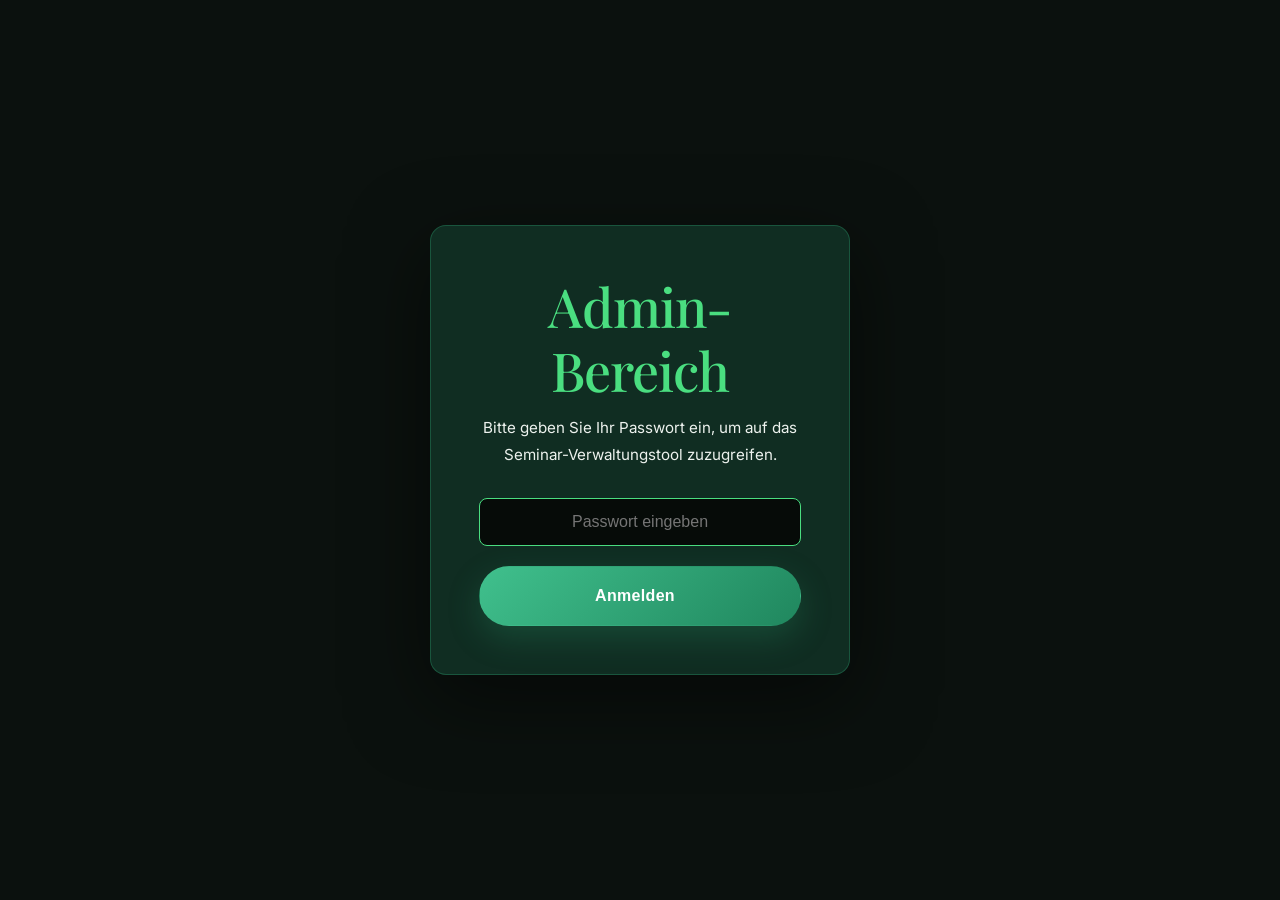
==== admin.html @ 4d2114c5 "Initial Release" ====
<!DOCTYPE html>
<html lang="de">
<head>
    <meta charset="UTF-8">
    <meta name="viewport" content="width=device-width, initial-scale=1.0">
    <title>Admin-Bereich | Dr. med. vet. Amely Campe</title>
    
    <!-- SEO Meta Tags -->
    <meta name="robots" content="noindex, nofollow">

    <!-- Favicon -->
    <link rel="icon" type="image/webp" href="https://pub-b33108412309406a9a941ddc51e9a5b9.r2.dev/dr-amely-campe/dr-amely-campe-logo.webp">

    <!-- Stylesheets -->
    <link rel="stylesheet" href="css/style.css">
</head>
<body class="admin-body">

    <!-- LOCK SCREEN (AUTH GATE) -->
    <div class="lockscreen" id="lockscreen">
        <div class="lock-card">
            <div class="success-icon" style="background-color: rgba(195, 155, 98, 0.1); color: var(--color-accent);">
                <i data-lucide="lock"></i>
            </div>
            <h2>Admin-Bereich</h2>
            <p>Bitte geben Sie Ihr Passwort ein, um auf das Seminar-Verwaltungstool zuzugreifen.</p>
            <form id="loginForm">
                <input type="password" id="password" placeholder="Passwort eingeben" required autofocus autocomplete="current-password">
                <button type="submit" class="btn btn-primary" style="width: 100%;">Anmelden <i data-lucide="unlock"></i></button>
            </form>
            <p id="errorMessage" style="color: #ef4444; margin-top: 16px; font-size: 0.88rem; display: none;">Falsches Passwort. Bitte versuchen Sie es erneut.</p>
        </div>
    </div>

    <!-- MAIN DASHBOARD CONTENT -->
    <div id="dashboardApp" style="display: none;">
        
        <!-- HEADER -->
        <header class="admin-header">
            <div class="container" style="display: flex; justify-content: space-between; align-items: center;">
                <a href="index.html" class="admin-logo">
                    <img src="https://pub-b33108412309406a9a941ddc51e9a5b9.r2.dev/dr-amely-campe/dr-amely-campe-logo.webp" alt="Logo">
                    <span>Dr. Amely Campe Dashboard</span>
                </a>
                <button id="btnLogout" class="btn btn-secondary" style="padding: 10px 20px; font-size: 0.85rem;">Abmelden <i data-lucide="log-out"></i></button>
            </div>
        </header>

        <div class="container" style="margin-top: 40px; margin-bottom: 80px;">
            <div class="dashboard-grid">
                
                <!-- SIDEBAR -->
                <aside class="dashboard-sidebar">
                    <ul class="sidebar-menu">
                        <li><a href="#" class="sidebar-link active"><i data-lucide="book-open"></i> Seminare verwalten</a></li>
                        <li><a href="index.html" class="sidebar-link"><i data-lucide="home"></i> Website ansehen</a></li>
                    </ul>
                </aside>

                <!-- MAIN WORKSPACE -->
                <main class="dashboard-main">
                    
                    <!-- TITLE ROW -->
                    <div class="admin-title-row">
                        <div>
                            <h1>Seminare verwalten</h1>
                            <p style="color: rgba(237, 242, 238, 0.5); font-size: 0.95rem; margin-top: 6px;">Erstellen, bearbeiten oder entfernen Sie Seminare auf Ihrer Homepage.</p>
                        </div>
                        <button class="btn btn-primary" id="btnOpenAddModal"><i data-lucide="plus"></i> Seminar hinzufügen</button>
                    </div>

                    <!-- STATS CARDS -->
                    <div class="stats-row" style="grid-template-columns: repeat(auto-fill, minmax(280px, 1fr));">
                        <div class="stat-card">
                            <div class="stat-icon"><i data-lucide="book-marked"></i></div>
                            <div class="stat-data">
                                <h3 id="statTotalSeminars">0</h3>
                                <p>Seminare Aktiv</p>
                            </div>
                        </div>
                    </div>

                    <!-- DATA BOARD CARD -->
                    <div class="panel-card">
                        <h2>Eingetragene Seminare</h2>
                        
                        <div class="admin-table-wrapper">
                            <table class="admin-table">
                                <thead>
                                    <tr>
                                        <th>Seminar-Titel</th>
                                        <th>Zielgruppe</th>
                                        <th>Dauer</th>
                                        <th style="width: 120px; text-align: right;">Aktionen</th>
                                    </tr>
                                </thead>
                                <tbody id="adminSeminarTableBody">
                                    <!-- Dynamic rows loaded via Javascript -->
                                </tbody>
                            </table>
                        </div>
                    </div>

                </main>
            </div>
        </div>
    </div>

    <!-- MODAL POPUP FOR ADD/EDIT SEMINAR -->
    <div class="modal" id="seminarModal">
        <div class="modal-content">
            <button class="modal-close" id="btnModalClose">&times;</button>
            <h2 id="modalTitle">Seminar hinzufügen</h2>
            
            <form id="seminarForm">
                <input type="hidden" id="editSeminarId">
                
                <div class="admin-form-group">
                    <label for="semTitle">Seminar-Titel *</label>
                    <input type="text" id="semTitle" class="admin-form-control" placeholder="z. B. Kommunikation mit Tierhalter:innen" required>
                </div>
                
                <div class="admin-form-group">
                    <label for="semAudience">Zielgruppe *</label>
                    <input type="text" id="semAudience" class="admin-form-control" placeholder="z. B. Tierärzt:innen & Praxisteams" required>
                </div>
                
                <div class="admin-form-group">
                    <label for="semDuration">Dauer *</label>
                    <input type="text" id="semDuration" class="admin-form-control" placeholder="z. B. Tagesseminar, 2 Stunden" required>
                </div>
                
                <div class="admin-form-group">
                    <label for="semDescription">Beschreibung *</label>
                    <textarea id="semDescription" class="admin-form-control" placeholder="Kurze Beschreibung der Lehrinhalte und des Nutzens..." required></textarea>
                </div>
                
                <div class="admin-form-actions">
                    <button type="button" class="btn btn-secondary" style="padding: 12px 24px;" id="btnModalCancel">Abbrechen</button>
                    <button type="submit" class="btn btn-primary" style="padding: 12px 24px;" id="btnSubmitForm">Speichern <i data-lucide="check"></i></button>
                </div>
            </form>
        </div>
    </div>

    <!-- Lucide Icons & Scripting -->
    <script src="https://cdn.jsdelivr.net/npm/lucide/dist/umd/lucide.min.js"></script>
    <script>
        // Init Lucide
        document.addEventListener('DOMContentLoaded', () => {
            lucide.createIcons();
            
            // Password verification check (mock logic)
            const loginForm = document.getElementById('loginForm');
            const passwordField = document.getElementById('password');
            const errorMessage = document.getElementById('errorMessage');
            const lockscreen = document.getElementById('lockscreen');
            const dashboardApp = document.getElementById('dashboardApp');
            const btnLogout = document.getElementById('btnLogout');
            
            // Check session storage if already authenticated
            if (sessionStorage.getItem('sf_admin_authenticated') === 'true') {
                lockscreen.classList.add('hidden');
                dashboardApp.style.display = 'block';
                loadDashboardData();
            }

            loginForm.addEventListener('submit', (e) => {
                e.preventDefault();
                // Simple password logic (we can use "admin" or "scholzfriese" or "campe")
                const val = passwordField.value.trim().toLowerCase();
                if (val === 'admin' || val === 'scholzfriese' || val === 'campe') {
                    errorMessage.style.display = 'none';
                    sessionStorage.setItem('sf_admin_authenticated', 'true');
                    
                    // Transition animations
                    lockscreen.classList.add('hidden');
                    setTimeout(() => {
                        dashboardApp.style.display = 'block';
                        loadDashboardData();
                    }, 300);
                } else {
                    errorMessage.style.display = 'block';
                    passwordField.value = '';
                    passwordField.focus();
                }
            });

            btnLogout.addEventListener('click', () => {
                sessionStorage.removeItem('sf_admin_authenticated');
                location.reload();
            });

            // MODAL AND FORM LOGIC
            const seminarModal = document.getElementById('seminarModal');
            const btnOpenAddModal = document.getElementById('btnOpenAddModal');
            const btnModalClose = document.getElementById('btnModalClose');
            const btnModalCancel = document.getElementById('btnModalCancel');
            const seminarForm = document.getElementById('seminarForm');
            
            const openModal = (mode = 'add', data = null) => {
                const modalTitle = document.getElementById('modalTitle');
                const editIdInput = document.getElementById('editSeminarId');
                const titleInput = document.getElementById('semTitle');
                const audienceInput = document.getElementById('semAudience');
                const durationInput = document.getElementById('semDuration');
                const descInput = document.getElementById('semDescription');
                
                if (mode === 'add') {
                    modalTitle.textContent = 'Seminar hinzufügen';
                    editIdInput.value = '';
                    titleInput.value = '';
                    audienceInput.value = '';
                    durationInput.value = '';
                    descInput.value = '';
                } else if (mode === 'edit' && data) {
                    modalTitle.textContent = 'Seminar bearbeiten';
                    editIdInput.value = data.id;
                    titleInput.value = data.title;
                    audienceInput.value = data.audience;
                    durationInput.value = data.duration;
                    descInput.value = data.description;
                }
                
                seminarModal.classList.add('active');
            };

            const closeModal = () => {
                seminarModal.classList.remove('active');
            };

            btnOpenAddModal.addEventListener('click', () => openModal('add'));
            btnModalClose.addEventListener('click', closeModal);
            btnModalCancel.addEventListener('click', closeModal);
            
            // FORM SUBMIT
            seminarForm.addEventListener('submit', (e) => {
                e.preventDefault();
                
                const id = document.getElementById('editSeminarId').value;
                const title = document.getElementById('semTitle').value.trim();
                const audience = document.getElementById('semAudience').value.trim();
                const duration = document.getElementById('semDuration').value.trim();
                const description = document.getElementById('semDescription').value.trim();
                
                let seminars = JSON.parse(localStorage.getItem('sf_seminars') || '[]');
                
                if (id) {
                    // Update existing
                    seminars = seminars.map(sem => {
                        if (sem.id === id) {
                            return { id, title, audience, duration, description };
                        }
                        return sem;
                    });
                } else {
                    // Add new
                    const newId = 'sem-' + Date.now();
                    seminars.push({ id: newId, title, audience, duration, description });
                }
                
                localStorage.setItem('sf_seminars', JSON.stringify(seminars));
                closeModal();
                loadDashboardData();
            });
        });

        // DASHBOARD DATA MANAGEMENT
        function loadDashboardData() {
            const tableBody = document.getElementById('adminSeminarTableBody');
            const statTotalSeminars = document.getElementById('statTotalSeminars');
            
            const seminars = JSON.parse(localStorage.getItem('sf_seminars') || '[]');
            statTotalSeminars.textContent = seminars.length;
            
            tableBody.innerHTML = '';
            
            if (seminars.length === 0) {
                tableBody.innerHTML = '<tr><td colspan="4" style="text-align: center; padding: 30px; color: rgba(237, 242, 238, 0.45);">Keine Seminare vorhanden. Fügen Sie ein neues hinzu.</td></tr>';
                return;
            }
            
            seminars.forEach(sem => {
                const tr = document.createElement('tr');
                tr.innerHTML = `
                    <td style="font-weight: 600; color: #fff;">${escapeHtml(sem.title)}</td>
                    <td><span class="admin-badge">${escapeHtml(sem.audience)}</span></td>
                    <td>${escapeHtml(sem.duration)}</td>
                    <td style="text-align: right;">
                        <div class="admin-actions-cell" style="justify-content: flex-end;">
                            <button class="btn-icon btn-icon-edit" onclick="editSeminar('${sem.id}')" title="Bearbeiten"><i data-lucide="edit-3"></i></button>
                            <button class="btn-icon btn-icon-delete" onclick="deleteSeminar('${sem.id}')" title="Löschen"><i data-lucide="trash-2"></i></button>
                        </div>
                    </td>
                `;
                tableBody.appendChild(tr);
            });
            
            // Re-render Lucide icons
            if (window.lucide) {
                window.lucide.createIcons();
            }
        }

        // Global functions for inline action buttons
        window.editSeminar = function(id) {
            const seminars = JSON.parse(localStorage.getItem('sf_seminars') || '[]');
            const sem = seminars.find(s => s.id === id);
            if (sem) {
                // Open modal in edit mode with data
                const editIdInput = document.getElementById('editSeminarId');
                const titleInput = document.getElementById('semTitle');
                const audienceInput = document.getElementById('semAudience');
                const durationInput = document.getElementById('semDuration');
                const descInput = document.getElementById('semDescription');
                
                document.getElementById('modalTitle').textContent = 'Seminar bearbeiten';
                editIdInput.value = sem.id;
                titleInput.value = sem.title;
                audienceInput.value = sem.audience;
                durationInput.value = sem.duration;
                descInput.value = sem.description;
                
                document.getElementById('seminarModal').classList.add('active');
            }
        };

        window.deleteSeminar = function(id) {
            if (confirm('Sind Sie sicher, dass Sie dieses Seminar löschen möchten?')) {
                let seminars = JSON.parse(localStorage.getItem('sf_seminars') || '[]');
                seminars = seminars.filter(s => s.id !== id);
                localStorage.setItem('sf_seminars', JSON.stringify(seminars));
                loadDashboardData();
            }
        };

        // Simple HTML escaping helper to prevent XSS
        function escapeHtml(str) {
            if (!str) return '';
            return str
                .replace(/&/g, "&amp;")
                .replace(/</g, "&lt;")
                .replace(/>/g, "&gt;")
                .replace(/"/g, "&quot;")
                .replace(/'/g, "&#039;");
        }
    </script>
</body>
</html>
---- css/style.css ----
/* ==========================================================================
   Dr. Amely Campe - Premium CSS Stylesheet (Scholz & Friese UX Pro Max)
   ========================================================================== */

/* --- GOOGLE FONTS --- */
@import url('https://fonts.googleapis.com/css2?family=Inter:wght@300;400;500;600;700&family=Playfair+Display:ital,wght@0,400;0,500;0,600;0,700;1,400&display=swap');

/* --- CUSTOM PROPERTIES --- */
:root {
    /* Brand Colors */
    --color-primary: #11281F;        /* Deep Premium Forest Green */
    --color-primary-light: #204435;  /* Medium Sage Green */
    --color-primary-soft: #EDF5F1;   /* Very Soft Mint/Sage Gray */
    --color-accent: #2DA071;         /* Luminous Premium Emerald Green */
    --color-accent-hover: #22805A;   /* Deep Mint Highlight */
    --color-accent-soft: #EBF7F2;    /* Very Soft Mint Tint */
    --color-glow: rgba(45, 160, 113, 0.25);
    
    /* Neutral Colors */
    --color-bg-cream: #FAF9F5;       /* Warm, Clean Background */
    --color-bg-white: #FFFFFF;
    --color-text-dark: #1A211D;      /* Charcoal text */
    --color-text-muted: #54655D;     /* Muted body text */
    --color-text-light: #FFFFFF;
    --color-border: rgba(17, 40, 31, 0.08);
    --color-border-hover: rgba(17, 40, 31, 0.15);
    --color-border-accent: rgba(45, 160, 113, 0.25);

    /* Typography */
    --font-serif: 'Playfair Display', Georgia, serif;
    --font-sans: 'Inter', -apple-system, BlinkMacSystemFont, "Segoe UI", Roboto, sans-serif;

    /* Spacing & Layout */
    --container-width: 1280px;
    --section-padding: clamp(100px, 14vw, 180px);
    
    /* Shadows & Transitions */
    --shadow-subtle: 0 4px 30px rgba(17, 40, 31, 0.02);
    --shadow-card: 0 20px 48px rgba(17, 40, 31, 0.04);
    --shadow-hover: 0 30px 60px rgba(17, 40, 31, 0.09);
    --shadow-glow: 0 12px 32px rgba(45, 160, 113, 0.25);
    
    --transition-smooth: all 0.6s cubic-bezier(0.16, 1, 0.3, 1);
    --transition-fast: all 0.25s cubic-bezier(0.25, 0.8, 0.25, 1);
    
    /* Border Radius */
    --radius-sm: 8px;
    --radius-md: 16px;
    --radius-lg: 32px;
    --radius-full: 9999px;
}

/* --- RESET & BASE STYLES --- */
* {
    margin: 0;
    padding: 0;
    box-sizing: border-box;
}

html {
    scroll-behavior: smooth;
    scroll-padding-top: 110px;
    -webkit-font-smoothing: antialiased;
    -moz-osx-font-smoothing: grayscale;
}

body {
    font-family: var(--font-sans);
    background-color: var(--color-bg-cream);
    color: var(--color-text-dark);
    line-height: 1.75;
    font-size: 1.05rem;
    overflow-x: hidden;
}

/* --- CUSTOM SCROLLBAR --- */
::-webkit-scrollbar {
    width: 10px;
}
::-webkit-scrollbar-track {
    background: var(--color-bg-cream);
}
::-webkit-scrollbar-thumb {
    background: var(--color-primary-light);
    border-radius: var(--radius-sm);
    border: 2px solid var(--color-bg-cream);
}
::-webkit-scrollbar-thumb:hover {
    background: var(--color-accent);
}

/* --- TYPOGRAPHY --- */
h1, h2, h3, h4 {
    font-family: var(--font-serif);
    font-weight: 500;
    line-height: 1.2;
    color: var(--color-primary);
}

h1 {
    font-size: clamp(2.8rem, 6vw, 4.8rem);
    letter-spacing: -0.02em;
}

h2 {
    font-size: clamp(2.2rem, 4.2vw, 3.4rem);
    letter-spacing: -0.019em;
}

h3 {
    font-size: clamp(1.5rem, 2.4vw, 2.1rem);
    letter-spacing: -0.01em;
}

p {
    font-weight: 400;
    color: var(--color-text-muted);
}

p.lead {
    font-size: clamp(1.25rem, 1.8vw, 1.5rem);
    line-height: 1.65;
    color: var(--color-primary-light);
    font-weight: 400;
}

a {
    color: inherit;
    text-decoration: none;
    transition: var(--transition-fast);
}

/* --- LAYOUT UTILITIES --- */
.container {
    width: 100%;
    max-width: var(--container-width);
    margin: 0 auto;
    padding: 0 40px;
}

.section {
    padding: var(--section-padding) 0;
    position: relative;
}

.section-alt {
    background-color: var(--color-bg-white);
}

.section-accent-soft {
    background-color: var(--color-primary-soft);
}

.grid-2 {
    display: grid;
    grid-template-columns: repeat(2, 1fr);
    gap: 100px;
    align-items: center;
}

.grid-3 {
    display: grid;
    grid-template-columns: repeat(3, 1fr);
    gap: 40px;
}

.flex-center {
    display: flex;
    align-items: center;
    justify-content: center;
}

/* --- DECORATIVE BLOBS --- */
.blob {
    position: absolute;
    border-radius: 50%;
    filter: blur(100px);
    z-index: 0;
    pointer-events: none;
    opacity: 0.35;
    animation: floatBlob 25s infinite alternate ease-in-out;
}

.blob-1 {
    width: 450px;
    height: 450px;
    background-color: rgba(45, 160, 113, 0.05);
    top: 15%;
    left: -5%;
}

.blob-2 {
    width: 550px;
    height: 550px;
    background-color: rgba(18, 43, 33, 0.03);
    bottom: 20%;
    right: -10%;
    animation-delay: -8s;
}

@keyframes floatBlob {
    0% { transform: translate(0, 0) scale(1); }
    50% { transform: translate(60px, -80px) scale(1.1); }
    100% { transform: translate(-30px, 30px) scale(0.9); }
}

/* --- BUTTONS (UX PRO MAX GLOW & SHIMMER) --- */
.btn {
    display: inline-flex;
    align-items: center;
    justify-content: center;
    padding: 20px 42px;
    font-size: 1rem;
    font-weight: 600;
    letter-spacing: 0.02em;
    border-radius: var(--radius-full);
    transition: var(--transition-smooth);
    cursor: pointer;
    border: 1.5px solid transparent;
    gap: 10px;
    position: relative;
    overflow: hidden;
}

/* Shiny light sweep reflection animation */
.btn::after {
    content: '';
    position: absolute;
    top: 0;
    left: -100%;
    width: 100%;
    height: 100%;
    background: linear-gradient(90deg, transparent, rgba(255, 255, 255, 0.25), transparent);
    transition: 0.6s cubic-bezier(0.25, 1, 0.5, 1);
    pointer-events: none;
}

.btn:hover::after {
    left: 100%;
}

.btn-primary {
    background: linear-gradient(135deg, #40C08D 0%, #20875E 100%);
    color: var(--color-text-light);
    box-shadow: var(--shadow-glow);
}

.btn-primary:hover {
    background: linear-gradient(135deg, #50D19E 0%, #29A071 100%);
    transform: translateY(-5px);
    box-shadow: 0 16px 40px rgba(45, 160, 113, 0.45);
}

.btn-primary:active {
    transform: translateY(-2px);
}

.btn-secondary {
    background-color: transparent;
    color: var(--color-primary);
    border-color: var(--color-accent);
}

.btn-secondary:hover {
    background-color: var(--color-accent-soft);
    transform: translateY(-5px);
    box-shadow: 0 10px 24px rgba(45, 160, 113, 0.15);
}

.btn-text {
    padding: 8px 0;
    color: var(--color-primary);
    font-weight: 600;
    border-radius: 0;
    border-bottom: 2px solid var(--color-accent);
    transition: var(--transition-fast);
    display: inline-flex;
    align-items: center;
    gap: 6px;
}

.btn-text:hover {
    color: var(--color-accent);
    border-bottom-color: var(--color-accent-hover);
    padding-left: 6px;
}

/* --- BADGES / EYEBROWS (CHIC ACCENT LINE) --- */
.eyebrow {
    font-family: var(--font-sans);
    font-size: 0.82rem;
    text-transform: uppercase;
    letter-spacing: 0.18em;
    font-weight: 600;
    color: var(--color-accent);
    margin-bottom: 24px;
    display: inline-flex;
    align-items: center;
    gap: 10px;
    white-space: nowrap;
}

.eyebrow::before {
    content: '';
    width: 20px;
    height: 2px;
    background-color: var(--color-accent);
    display: inline-block;
}

@media (max-width: 1024px) {
    .eyebrow::before {
        display: none;
    }
}

/* --- HEADER & NAVIGATION --- */
.header {
    position: fixed;
    top: 0;
    left: 0;
    width: 100%;
    z-index: 1000;
    background-color: transparent;
    transition: var(--transition-smooth);
    padding: 36px 0;
}

.header.scrolled {
    background-color: rgba(250, 249, 245, 0.95);
    backdrop-filter: blur(20px);
    -webkit-backdrop-filter: blur(20px);
    box-shadow: var(--shadow-subtle);
    padding: 20px 0;
    border-bottom: 1px solid var(--color-border);
}

.nav-container {
    display: flex;
    align-items: center;
    justify-content: space-between;
}

.logo {
    display: flex;
    align-items: center;
}

.logo img {
    height: 56px;
    width: auto;
    transition: var(--transition-smooth);
}

.nav-menu {
    display: flex;
    align-items: center;
    gap: 32px;
    list-style: none;
}

.nav-link {
    font-size: 0.95rem;
    font-weight: 500;
    color: var(--color-text-dark);
    position: relative;
    padding: 8px 0;
}

.nav-link::after {
    content: '';
    position: absolute;
    bottom: 0;
    left: 0;
    width: 0;
    height: 2px;
    background-color: var(--color-accent);
    transition: var(--transition-fast);
}

.nav-link:hover {
    color: var(--color-primary);
}

.nav-link:hover::after {
    width: 100%;
}

/* Hide duplicate button on desktop */
.nav-cta-mobile {
    display: none;
}

.nav-right-ctas {
    display: flex;
    align-items: center;
    gap: 24px;
}

.header-phone {
    display: flex;
    align-items: center;
    gap: 8px;
    color: var(--color-primary);
    font-weight: 600;
    font-size: 0.98rem;
    transition: var(--transition-fast);
    white-space: nowrap;
}

.header-phone:hover {
    color: var(--color-accent);
}

.header-phone i {
    color: var(--color-accent);
    width: 18px;
    height: 18px;
}

/* Hamburger Menu Icon */
.menu-toggle {
    display: none;
    flex-direction: column;
    gap: 6px;
    background: none;
    border: none;
    cursor: pointer;
    z-index: 1100;
    padding: 8px;
}

.menu-toggle span {
    display: block;
    width: 26px;
    height: 2px;
    background-color: var(--color-primary);
    transition: var(--transition-fast);
}

/* --- HERO SECTION (SPACIOUS & NOT CRAMMED) --- */
.hero {
    padding-top: clamp(220px, 18vh, 260px);
    padding-bottom: clamp(100px, 12vw, 160px);
    overflow: hidden;
    position: relative;
}

.hero .grid-2 {
    gap: 110px;
}

.hero-content {
    position: relative;
    z-index: 1;
}

.hero h1 {
    margin-bottom: 32px;
    font-weight: 500;
    line-height: 1.15;
}

.hero p {
    margin-bottom: 48px;
}

.hero-actions-container {
    display: flex;
    flex-direction: column;
    gap: 24px;
    align-items: flex-start;
}

.hero-phone-cta {
    display: flex;
    align-items: center;
    gap: 10px;
    font-size: 1.05rem;
    color: var(--color-text-muted);
}

.hero-phone-cta a {
    font-weight: 600;
    color: var(--color-primary);
    text-decoration: underline;
    transition: var(--transition-fast);
}

.hero-phone-cta a:hover {
    color: var(--color-accent);
}

.hero-phone-cta i {
    color: var(--color-accent);
    width: 20px;
    height: 20px;
}

.hero-image {
    position: relative;
    z-index: 1;
    width: 100%;
}

.hero-image-wrapper {
    position: relative;
    width: 100%;
    height: 560px;
    border-radius: var(--radius-lg);
    overflow: hidden;
    box-shadow: var(--shadow-card);
    border: 1px solid var(--color-border-accent);
}

.hero-image-wrapper img {
    width: 100%;
    height: 100%;
    object-fit: cover;
    object-position: center 25%;
    transition: var(--transition-smooth);
}

.hero-image-wrapper:hover img {
    transform: scale(1.03);
}

/* Subtle decorative frame */
.hero-image::before {
    content: '';
    position: absolute;
    top: -24px;
    left: -24px;
    right: 24px;
    bottom: 24px;
    border: 1px solid var(--color-accent);
    border-radius: var(--radius-lg);
    pointer-events: none;
    z-index: -1;
    opacity: 0.35;
}

/* --- STATEMENT SECTION --- */
.statement-section {
    padding: 140px 0;
    text-align: center;
    background-color: var(--color-bg-white);
    position: relative;
    overflow: hidden;
    border-top: 1px solid var(--color-border);
    border-bottom: 1px solid var(--color-border);
}

.statement-content {
    max-width: 940px;
    margin: 0 auto;
    position: relative;
    z-index: 1;
}

.statement-section h2 {
    margin-bottom: 40px;
    font-style: italic;
    font-weight: 400;
}

.statement-section p {
    font-size: 1.22rem;
    line-height: 1.85;
}

/* --- SERVICES (WOBEI ICH SIE BEGLEITE) --- */
.services-header {
    text-align: center;
    margin-bottom: 90px;
}

.services-grid {
    display: grid;
    grid-template-columns: repeat(2, 1fr);
    gap: 48px;
}

.service-card {
    background-color: var(--color-bg-white);
    padding: 64px 54px;
    border-radius: var(--radius-lg);
    border: 1px solid var(--color-border);
    transition: var(--transition-smooth);
    display: flex;
    flex-direction: column;
    justify-content: space-between;
    position: relative;
    overflow: hidden;
}

.service-card::after {
    content: '';
    position: absolute;
    bottom: 0;
    left: 0;
    width: 100%;
    height: 4px;
    background-color: var(--color-accent);
    transform: scaleX(0);
    transform-origin: left;
    transition: var(--transition-smooth);
}

.service-card:hover {
    transform: translateY(-8px);
    box-shadow: var(--shadow-hover);
    border-color: var(--color-border-accent);
}

.service-card:hover::after {
    transform: scaleX(1);
}

.service-icon {
    width: 64px;
    height: 64px;
    border-radius: var(--radius-md);
    background-color: var(--color-bg-cream);
    color: var(--color-accent);
    display: flex;
    align-items: center;
    justify-content: center;
    margin-bottom: 40px;
    font-size: 1.6rem;
    border: 1px solid var(--color-border);
    transition: var(--transition-smooth);
}

/* Rotating Micro-Interaction on Hover */
.service-card:hover .service-icon {
    background-color: var(--color-primary);
    color: var(--color-bg-white);
    border-color: var(--color-primary);
    transform: rotate(15deg) scale(1.1);
}

.service-card h3 {
    margin-bottom: 20px;
}

.service-card p {
    font-size: 1.05rem;
    margin-bottom: 36px;
}

/* --- DYNAMIC SEMINAR SECTION --- */
.seminar-header {
    text-align: center;
    max-width: 780px;
    margin: 0 auto 90px;
}

.seminars-container {
    margin-top: 60px;
}

/* Grid layout for dynamic large seminar cards (2x3 grid now) */
.seminar-cards-grid {
    display: grid;
    grid-template-columns: repeat(2, 1fr);
    gap: 48px;
}

.seminar-large-card {
    background-color: var(--color-bg-white);
    border: 1px solid var(--color-border);
    border-radius: var(--radius-lg);
    padding: 60px 50px;
    transition: var(--transition-smooth);
    display: flex;
    flex-direction: column;
    justify-content: space-between;
    position: relative;
    overflow: hidden;
}

.seminar-large-card::before {
    content: '';
    position: absolute;
    inset: 0;
    background: linear-gradient(135deg, rgba(45, 160, 113, 0.04) 0%, transparent 100%);
    opacity: 0;
    transition: var(--transition-smooth);
}

.seminar-large-card:hover {
    transform: translateY(-8px);
    box-shadow: var(--shadow-hover);
    border-color: var(--color-border-accent);
}

.seminar-large-card:hover::before {
    opacity: 1;
}

.seminar-card-header {
    margin-bottom: 28px;
    position: relative;
    z-index: 1;
}

.seminar-card-badge {
    display: inline-block;
    padding: 8px 16px;
    background-color: var(--color-primary-soft);
    color: var(--color-primary-light);
    border-radius: var(--radius-sm);
    font-size: 0.8rem;
    font-weight: 600;
    letter-spacing: 0.05em;
    text-transform: uppercase;
    margin-bottom: 24px;
}

.seminar-large-card h3 {
    margin-bottom: 18px;
    font-size: 1.65rem;
}

.seminar-card-desc {
    color: var(--color-text-muted);
    font-size: 1.05rem;
    margin-bottom: 36px;
    line-height: 1.7;
    position: relative;
    z-index: 1;
}

.seminar-card-footer {
    display: flex;
    align-items: center;
    justify-content: space-between;
    padding-top: 28px;
    border-top: 1px solid var(--color-border);
    position: relative;
    z-index: 1;
}

.seminar-meta {
    display: flex;
    align-items: center;
    gap: 8px;
    color: var(--color-primary);
    font-weight: 600;
    font-size: 0.98rem;
}

.seminar-meta i {
    color: var(--color-accent);
}

/* Mini rotation of clock icon on card hover */
.seminar-large-card:hover .seminar-meta i {
    transform: rotate(25deg);
    transition: var(--transition-fast);
}

/* --- TARGET AUDIENCE (UPGRADED WITH PREMIUM GRAPHICS OVERLAYS) --- */
.audience-section {
    background-color: var(--color-primary);
    color: var(--color-text-light);
    position: relative;
    overflow: hidden;
}

.audience-section::before {
    content: '';
    position: absolute;
    bottom: -10%;
    left: -10%;
    width: 45vw;
    height: 45vw;
    background-image: radial-gradient(circle, rgba(45, 160, 113, 0.05) 0%, transparent 65%);
    pointer-events: none;
}

.audience-section h2, .audience-section h3 {
    color: var(--color-bg-cream);
}

.audience-section p {
    color: rgba(255, 255, 255, 0.85); /* Increased contrast */
}

.audience-section .lead {
    color: rgba(255, 255, 255, 0.9);
}

.audience-intro {
    max-width: 760px;
    margin-bottom: 90px;
}

.audience-grid {
    display: grid;
    grid-template-columns: repeat(3, 1fr);
    gap: 40px;
}

.audience-card {
    position: relative;
    overflow: hidden;
    border-radius: var(--radius-md);
    height: 380px; /* Taller card for images */
    display: flex;
    flex-direction: column;
    justify-content: flex-end;
    padding: 40px;
    border: 1px solid rgba(255, 255, 255, 0.08);
    background-color: rgba(255, 255, 255, 0.02);
    backdrop-filter: blur(10px);
    -webkit-backdrop-filter: blur(10px);
    z-index: 1;
    transition: var(--transition-smooth);
}

.audience-card-bg {
    position: absolute;
    inset: 0;
    z-index: -1;
    background-size: cover;
    background-position: center;
    opacity: 0.45; /* Vibrant and visible by default */
    transition: var(--transition-smooth);
    filter: grayscale(20%) brightness(0.85);
}

/* Elegant visual overlay fade */
.audience-card::after {
    content: '';
    position: absolute;
    inset: 0;
    background: linear-gradient(to top, rgba(17, 40, 31, 0.95) 0%, rgba(17, 40, 31, 0.7) 60%, rgba(17, 40, 31, 0.2) 100%);
    z-index: -1;
    transition: var(--transition-smooth);
}

/* Hover effects for audience cards */
.audience-card:hover {
    transform: translateY(-8px);
    border-color: rgba(45, 160, 113, 0.4);
    background-color: rgba(255, 255, 255, 0.04);
    box-shadow: 0 24px 48px rgba(0, 0, 0, 0.4), inset 0 0 15px rgba(45, 160, 113, 0.15);
}

.audience-card:hover .audience-card-bg {
    opacity: 0.12; /* Fades out on hover to make text extremely readable */
    transform: scale(1.06);
    filter: grayscale(100%) brightness(0.35);
}

.audience-card:hover::after {
    background: linear-gradient(to top, rgba(17, 40, 31, 0.98) 0%, rgba(17, 40, 31, 0.5) 60%, rgba(17, 40, 31, 0.1) 100%);
}

.audience-card-num {
    font-family: var(--font-serif);
    font-size: 2.8rem;
    font-style: italic;
    color: var(--color-accent);
    margin-bottom: 12px;
    display: block;
    position: relative;
    z-index: 2;
    transition: var(--transition-smooth);
    opacity: 0.7;
}

.audience-card:hover .audience-card-num {
    transform: translateY(-5px);
    opacity: 1;
    text-shadow: 0 0 10px rgba(45, 160, 113, 0.3);
}

.audience-card h3 {
    margin-bottom: 10px;
    font-weight: 500;
    font-size: 1.45rem;
    position: relative;
    z-index: 2;
    display: inline-block;
    width: fit-content;
}

.audience-card h3::after {
    content: '';
    position: absolute;
    left: 0;
    bottom: -4px;
    width: 0;
    height: 2px;
    background-color: var(--color-accent);
    transition: width 0.45s cubic-bezier(0.16, 1, 0.3, 1);
}

.audience-card:hover h3::after {
    width: 100%;
}

.audience-card p {
    position: relative;
    z-index: 2;
    font-size: 0.98rem;
    line-height: 1.5;
    max-height: 0;
    opacity: 0;
    transform: translateY(15px);
    transition: max-height 0.45s ease, opacity 0.45s ease, transform 0.45s cubic-bezier(0.16, 1, 0.3, 1), margin-top 0.45s ease;
    overflow: hidden;
    margin: 0;
    color: rgba(255, 255, 255, 0.80);
}

.audience-card:hover p {
    max-height: 120px;
    opacity: 0.9;
    transform: translateY(0);
    margin-top: 12px;
}

/* --- ABOUT SECTION --- */
.about-grid {
    display: grid;
    grid-template-columns: 0.95fr 1.05fr;
    gap: 110px;
    align-items: center;
}

.about-image {
    position: relative;
}

.about-image-wrapper {
    position: relative;
    border-radius: var(--radius-lg);
    overflow: hidden;
    height: 620px;
    box-shadow: var(--shadow-card);
    border: 1px solid var(--color-border-accent);
}

.about-image-wrapper img {
    width: 100%;
    height: 100%;
    object-fit: cover;
    object-position: center 20%;
}

.about-image::before {
    content: '';
    position: absolute;
    top: 24px;
    left: -24px;
    right: 24px;
    bottom: -24px;
    border: 1px solid var(--color-accent);
    border-radius: var(--radius-lg);
    pointer-events: none;
    z-index: -1;
    opacity: 0.35;
}

.about-content h2 {
    margin-bottom: 36px;
}

.about-text p {
    margin-bottom: 24px;
}

.about-text p:last-child {
    margin-bottom: 0;
}

.experience-tag {
    display: inline-flex;
    align-items: center;
    gap: 12px;
    background-color: var(--color-accent-soft);
    color: #1a7350;
    padding: 14px 28px;
    border-radius: var(--radius-sm);
    font-weight: 600;
    margin-bottom: 36px;
    font-size: 0.95rem;
    border: 1px solid rgba(45, 160, 113, 0.2);
}

/* --- CONTACT SECTION --- */
.contact-grid {
    display: grid;
    grid-template-columns: 0.95fr 1.05fr;
    gap: 100px;
}

.contact-info h2 {
    margin-bottom: 32px;
}

.contact-info p {
    margin-bottom: 54px;
}

.contact-method-list {
    display: flex;
    flex-direction: column;
    gap: 40px;
}

.contact-method-item {
    display: flex;
    align-items: flex-start;
    gap: 24px;
}

.contact-method-icon {
    width: 56px;
    height: 56px;
    background-color: var(--color-bg-white);
    border: 1px solid var(--color-border);
    color: var(--color-accent);
    border-radius: 50%;
    display: flex;
    align-items: center;
    justify-content: center;
    flex-shrink: 0;
    font-size: 1.4rem;
    box-shadow: var(--shadow-subtle);
    transition: var(--transition-smooth);
}

.contact-method-item:hover .contact-method-icon {
    background-color: var(--color-primary);
    color: var(--color-bg-white);
    border-color: var(--color-primary);
    transform: scale(1.08) rotate(15deg);
}

.contact-method-content h4 {
    font-family: var(--font-sans);
    font-size: 0.85rem;
    text-transform: uppercase;
    letter-spacing: 0.1em;
    color: var(--color-accent);
    margin-bottom: 6px;
    font-weight: 600;
}

.contact-method-content a, .contact-method-content span {
    font-size: 1.18rem;
    font-weight: 500;
    color: var(--color-primary);
}

.contact-form-wrapper {
    background-color: var(--color-bg-white);
    padding: 64px 54px;
    border-radius: var(--radius-lg);
    border: 1px solid var(--color-border);
    box-shadow: var(--shadow-card);
}

.form-group {
    margin-bottom: 30px;
}

.form-row {
    display: grid;
    grid-template-columns: repeat(2, 1fr);
    gap: 32px;
}

.form-label {
    display: block;
    font-size: 0.9rem;
    font-weight: 600;
    color: var(--color-primary);
    margin-bottom: 10px;
    letter-spacing: 0.01em;
}

.form-control {
    width: 100%;
    padding: 16px 22px;
    font-family: var(--font-sans);
    font-size: 0.98rem;
    border: 1px solid rgba(17, 40, 31, 0.15); /* Slightly clearer border */
    border-radius: var(--radius-sm);
    background-color: var(--color-bg-white); /* Crisp white background */
    transition: var(--transition-fast);
    color: var(--color-text-dark);
}

.form-control:focus {
    outline: none;
    border-color: var(--color-accent);
    box-shadow: 0 0 0 4px rgba(45, 160, 113, 0.12); /* Soft green focus ring */
}

select.form-control {
    appearance: none;
    -webkit-appearance: none;
    background-image: url("data:image/svg+xml,%3Csvg xmlns='http://www.w3.org/2000/svg' fill='none' viewBox='0 0 24 24' stroke='%2311281F' stroke-width='2'%3E%3Cpath stroke-linecap='round' stroke-linejoin='round' d='M19 9l-7 7-7-7'/%3E%3C/svg%3E");
    background-repeat: no-repeat;
    background-position: right 20px center;
    background-size: 16px;
    padding-right: 48px;
    cursor: pointer;
}

textarea.form-control {
    resize: vertical;
    min-height: 140px;
}

.checkbox-group {
    display: flex;
    align-items: flex-start;
    gap: 14px;
}

.checkbox-group input {
    margin-top: 6px;
    accent-color: var(--color-accent);
    width: 16px;
    height: 16px;
}

.checkbox-group label {
    font-size: 0.88rem;
    color: var(--color-text-muted);
    line-height: 1.6;
}

.checkbox-group label a {
    color: var(--color-primary);
    text-decoration: underline;
    font-weight: 500;
}

.checkbox-group label a:hover {
    color: var(--color-accent);
}

/* Google Review Badge */
.google-review-badge {
    background: rgba(255, 255, 255, 0.03);
    border: 1px solid rgba(255, 255, 255, 0.08);
    border-radius: var(--radius-sm);
    padding: 14px 18px;
    display: flex;
    align-items: center;
    justify-content: space-between;
    gap: 16px;
    max-width: 320px;
    backdrop-filter: blur(5px);
    -webkit-backdrop-filter: blur(5px);
    margin-top: 24px;
}

.google-review-badge.light-bg {
    background: var(--color-bg-white);
    border: 1px solid var(--color-border);
    box-shadow: var(--shadow-subtle);
}

.google-badge-left {
    display: flex;
    align-items: center;
    gap: 12px;
}

.google-icon {
    width: 24px;
    height: 24px;
    flex-shrink: 0;
}

.google-badge-text {
    display: flex;
    flex-direction: column;
    gap: 2px;
}

.google-title {
    font-size: 0.72rem;
    text-transform: uppercase;
    letter-spacing: 0.08em;
    color: rgba(255, 255, 255, 0.45);
    font-weight: 700;
}

.google-review-badge.light-bg .google-title {
    color: var(--color-text-muted);
}

.google-stars {
    display: flex;
    align-items: center;
    gap: 8px;
}

.rating-val {
    font-size: 1.15rem;
    font-weight: 700;
    color: var(--color-bg-cream);
    line-height: 1;
}

.google-review-badge.light-bg .rating-val {
    color: var(--color-text-dark);
}

.stars-list {
    display: flex;
    gap: 2px;
}

.stars-list svg, .stars-list i,
.hero-trust-badge svg, .hero-trust-badge i {
    width: 13px !important;
    height: 13px !important;
    fill: #FFB300 !important;
    stroke: #FFB300 !important;
}

.google-review-btn {
    display: inline-flex;
    align-items: center;
    gap: 6px;
    font-size: 0.8rem;
    font-weight: 600;
    color: var(--color-accent) !important;
    text-decoration: none;
    transition: var(--transition-fast);
    padding: 6px 12px;
    border-radius: var(--radius-sm);
    background: rgba(45, 160, 113, 0.1);
    white-space: nowrap;
}

.google-review-btn:hover {
    background: var(--color-accent);
    color: var(--color-text-light) !important;
}

/* --- FOOTER --- */
.footer {
    background-color: #091410; /* Extra deep forest green for visual hierarchy */
    color: rgba(255, 255, 255, 0.65);
    padding: 120px 0 40px;
    font-size: 0.95rem;
    border-top: 1px solid rgba(255, 255, 255, 0.03);
    position: relative;
    overflow: hidden;
}

.footer::before {
    content: '';
    position: absolute;
    top: -100px;
    right: 5%;
    width: 350px;
    height: 350px;
    background: radial-gradient(circle, rgba(45, 160, 113, 0.06) 0%, transparent 70%);
    pointer-events: none;
}

.footer h3, .footer h4 {
    color: var(--color-bg-cream);
}

.footer-grid {
    display: grid;
    grid-template-columns: 1.3fr 0.8fr 0.8fr 1.1fr;
    gap: 80px;
    margin-bottom: 80px;
}

.footer-logo img, .footer-logo-col img {
    height: 52px;
    width: auto;
    margin-bottom: 24px;
    filter: brightness(0) invert(1);
}

.footer-logo p, .footer-logo-col p {
    font-size: 0.95rem;
    line-height: 1.65;
    color: rgba(255, 255, 255, 0.5);
}

.footer-column h4 {
    font-family: var(--font-sans);
    font-size: 0.85rem;
    text-transform: uppercase;
    letter-spacing: 0.15em;
    font-weight: 600;
    margin-bottom: 24px;
    position: relative;
    padding-bottom: 12px;
}

.footer-column h4::after {
    content: '';
    position: absolute;
    left: 0;
    bottom: 0;
    width: 24px;
    height: 2px;
    background-color: var(--color-accent);
}

.footer-links {
    list-style: none;
    display: flex;
    flex-direction: column;
    gap: 14px;
}

.footer-link a {
    color: rgba(255, 255, 255, 0.6);
    transition: var(--transition-fast);
    display: inline-block;
}

.footer-link a:hover {
    color: var(--color-accent);
    transform: translateX(4px);
}

/* Footer Contact Info with Icons */
.footer-contact-info {
    list-style: none;
    display: flex;
    flex-direction: column;
    gap: 16px;
}

.footer-contact-info li {
    display: flex;
    align-items: flex-start;
    gap: 12px;
    color: rgba(255, 255, 255, 0.65);
    font-size: 0.92rem;
    line-height: 1.4;
}

.footer-contact-info li i {
    color: var(--color-accent);
    width: 18px;
    height: 18px;
    flex-shrink: 0;
    margin-top: 2px;
}

.footer-contact-info li a {
    color: rgba(255, 255, 255, 0.65);
    transition: var(--transition-fast);
    text-decoration: none;
}

.footer-contact-info li a:hover {
    color: var(--color-accent);
}

.footer-bottom {
    border-top: 1px solid rgba(255, 255, 255, 0.06);
    padding-top: 40px;
    display: flex;
    justify-content: space-between;
    align-items: center;
    flex-wrap: wrap;
    gap: 20px;
}

.footer-bottom-links {
    display: flex;
    gap: 28px;
}

.footer-bottom-link {
    color: rgba(255, 255, 255, 0.5);
    font-size: 0.85rem;
}

.footer-bottom-link:hover {
    color: var(--color-accent);
}

.copyright {
    font-size: 0.85rem;
    color: rgba(255, 255, 255, 0.4);
}

/* --- SCROLL REVEAL ANIMATIONS --- */
.reveal {
    opacity: 0;
    transform: translateY(30px);
    transition: opacity 0.8s cubic-bezier(0.16, 1, 0.3, 1), transform 0.8s cubic-bezier(0.16, 1, 0.3, 1);
}

.reveal.active {
    opacity: 1;
    transform: translateY(0);
}

.stagger-container > * {
    opacity: 0;
    transform: translateY(24px);
    transition: opacity 0.8s cubic-bezier(0.16, 1, 0.3, 1), transform 0.8s cubic-bezier(0.16, 1, 0.3, 1);
}

.stagger-container.active > * {
    opacity: 1;
    transform: translateY(0);
}

.stagger-container.active > *:nth-child(1) { transition-delay: 0.1s; }
.stagger-container.active > *:nth-child(2) { transition-delay: 0.2s; }
.stagger-container.active > *:nth-child(3) { transition-delay: 0.3s; }
.stagger-container.active > *:nth-child(4) { transition-delay: 0.4s; }
.stagger-container.active > *:nth-child(5) { transition-delay: 0.5s; }
.stagger-container.active > *:nth-child(6) { transition-delay: 0.6s; }

/* ==========================================================================
   ADMIN PANEL / DASHBOARD STYLES
   ========================================================================== */
.admin-body {
    background-color: #0b110e;
    color: #edf2ee;
}

.admin-header {
    background-color: rgba(18, 43, 33, 0.95);
    border-bottom: 1px solid rgba(45, 160, 113, 0.15);
    padding: 16px 0;
    position: sticky;
    top: 0;
    z-index: 100;
}

.admin-logo {
    display: flex;
    align-items: center;
    gap: 12px;
}

.admin-logo img {
    height: 40px;
    filter: brightness(0) invert(1); /* Inverts dark logo to white for dark admin header */
}

.admin-logo span {
    font-family: var(--font-serif);
    font-size: 1.25rem;
    color: var(--color-accent);
}

/* Auth Portal Lock Screen */
.lockscreen {
    position: fixed;
    inset: 0;
    background-color: #0b110e;
    z-index: 2000;
    display: flex;
    align-items: center;
    justify-content: center;
    transition: var(--transition-smooth);
}

.lockscreen.hidden {
    opacity: 0;
    pointer-events: none;
    transform: scale(0.96);
}

.lock-card {
    background-color: #102d22;
    border: 1px solid rgba(45, 160, 113, 0.35);
    border-radius: var(--radius-md);
    padding: 48px;
    max-width: 420px;
    width: 100%;
    box-shadow: 0 24px 80px rgba(0, 0, 0, 0.5);
    text-align: center;
}

.lock-card h2 {
    color: #4ade80; /* Bright emerald for high contrast */
    margin-bottom: 12px;
}

.lock-card p {
    color: #edf2ee; /* High contrast mint/white */
    font-size: 0.95rem;
    margin-bottom: 30px;
}

.lock-card input {
    background-color: #060b08;
    border: 1px solid rgba(255, 255, 255, 0.25); /* Much clearer border outline */
    color: #fff;
    padding: 14px 20px;
    border-radius: var(--radius-sm);
    width: 100%;
    margin-bottom: 20px;
    font-size: 1rem;
    text-align: center;
}

.lock-card input:focus {
    outline: none;
    border-color: #4ade80;
}

.lock-card button {
    width: 100%;
}

/* Dashboard Layout */
.dashboard-grid {
    display: grid;
    grid-template-columns: 240px 1fr;
    min-height: calc(100vh - 73px);
}

.dashboard-sidebar {
    background-color: #0d1a14;
    border-right: 1px solid rgba(45, 160, 113, 0.1);
    padding: 30px 20px;
}

.sidebar-menu {
    list-style: none;
    display: flex;
    flex-direction: column;
    gap: 8px;
}

.sidebar-link {
    display: flex;
    align-items: center;
    gap: 12px;
    padding: 14px 20px;
    border-radius: var(--radius-sm);
    font-weight: 500;
    font-size: 0.95rem;
    color: #edf2ee; /* Brighter, readable white */
    transition: var(--transition-fast);
}

.sidebar-link:hover, .sidebar-link.active {
    background-color: rgba(45, 160, 113, 0.15);
    color: #4ade80; /* Bright accent emerald */
}

.dashboard-main {
    padding: 40px;
    background-color: #0b110e;
}

.admin-title-row {
    display: flex;
    justify-content: space-between;
    align-items: center;
    margin-bottom: 36px;
}

.admin-title-row h1 {
    color: #fff;
}

/* Stats Row */
.stats-row {
    display: grid;
    grid-template-columns: repeat(3, 1fr);
    gap: 28px;
    margin-bottom: 40px;
}

.stat-card {
    background-color: #102d22; /* High-contrast card background */
    border: 1px solid rgba(45, 160, 113, 0.3); /* Clearer borders */
    border-radius: var(--radius-md);
    padding: 24px;
    display: flex;
    align-items: center;
    gap: 20px;
}

.stat-icon {
    width: 48px;
    height: 48px;
    background-color: rgba(45, 160, 113, 0.15);
    color: #4ade80;
    border-radius: var(--radius-sm);
    display: flex;
    align-items: center;
    justify-content: center;
    font-size: 1.3rem;
}

.stat-data h3 {
    font-size: 1.8rem;
    color: #fff;
    font-family: var(--font-sans);
    font-weight: 700;
}

.stat-data p {
    font-size: 0.88rem;
    color: #a2bba9; /* High-contrast sage label */
    text-transform: uppercase;
    letter-spacing: 0.05em;
    font-weight: 600;
}

/* Dashboard Table / Management */
.panel-card {
    background-color: #102d22; /* High-contrast card background */
    border: 1px solid rgba(45, 160, 113, 0.3); /* Clearer borders */
    border-radius: var(--radius-md);
    padding: 30px;
    box-shadow: 0 10px 30px rgba(0,0,0,0.2);
}

.panel-card h2 {
    color: #fff;
    margin-bottom: 24px;
    font-size: 1.4rem;
}

.admin-table-wrapper {
    overflow-x: auto;
}

.admin-table {
    width: 100%;
    border-collapse: collapse;
    text-align: left;
}

.admin-table th, .admin-table td {
    padding: 16px 20px;
    border-bottom: 1px solid rgba(237, 242, 238, 0.08);
}

.admin-table th {
    font-size: 0.85rem;
    text-transform: uppercase;
    letter-spacing: 0.08em;
    color: #4ade80; /* Brighter accent color for contrast */
    font-weight: 700;
}

.admin-table td {
    font-size: 0.95rem;
    color: #edf2ee; /* Pure high contrast white/mint */
}

.admin-badge {
    display: inline-block;
    padding: 4px 10px;
    border-radius: var(--radius-sm);
    font-size: 0.75rem;
    font-weight: 700;
    background-color: rgba(74, 222, 128, 0.15); /* More vibrant highlight */
    color: #4ade80;
}

.admin-actions-cell {
    display: flex;
    gap: 12px;
}

.btn-icon {
    width: 36px;
    height: 36px;
    border-radius: var(--radius-sm);
    display: inline-flex;
    align-items: center;
    justify-content: center;
    border: none;
    cursor: pointer;
    transition: var(--transition-fast);
}

.btn-icon-edit {
    background-color: rgba(255, 255, 255, 0.12);
    border: 1px solid rgba(255, 255, 255, 0.25); /* Added border for contrast */
    color: #fff;
}

.btn-icon-edit:hover {
    background-color: var(--color-accent);
    border-color: var(--color-accent);
    color: #fff;
}

.btn-icon-delete {
    background-color: rgba(239, 68, 68, 0.18);
    border: 1px solid rgba(239, 68, 68, 0.35); /* Added border for contrast */
    color: #ff6b6b; /* Lighter red for dark background readability */
}

.btn-icon-delete:hover {
    background-color: #ef4444;
    border-color: #ef4444;
    color: #fff;
}

/* Admin Specific Secondary Button Contrasts */
.admin-header .btn-secondary, .admin-body .btn-secondary {
    background-color: rgba(255, 255, 255, 0.08) !important;
    color: #edf2ee !important;
    border: 1px solid rgba(255, 255, 255, 0.25) !important;
    transition: var(--transition-fast) !important;
}

.admin-header .btn-secondary:hover, .admin-body .btn-secondary:hover {
    background-color: rgba(255, 255, 255, 0.15) !important;
    border-color: rgba(255, 255, 255, 0.4) !important;
    color: #fff !important;
    transform: translateY(-2px) !important;
}

/* Modal Popup Form */
.modal {
    position: fixed;
    inset: 0;
    background-color: rgba(11, 17, 14, 0.85);
    backdrop-filter: blur(8px);
    z-index: 1000;
    display: flex;
    align-items: center;
    justify-content: center;
    opacity: 0;
    pointer-events: none;
    transition: var(--transition-smooth);
}

.modal.active {
    opacity: 1;
    pointer-events: auto;
}

.modal-content {
    background-color: #122b21;
    border: 1px solid rgba(45, 160, 113, 0.2);
    border-radius: var(--radius-md);
    padding: 40px;
    max-width: 600px;
    width: 100%;
    position: relative;
    box-shadow: 0 20px 50px rgba(0,0,0,0.5);
    transform: translateY(20px);
    transition: var(--transition-smooth);
}

.modal.active .modal-content {
    transform: translateY(0);
}

.modal-content h2 {
    color: #fff;
    margin-bottom: 24px;
}

.modal-close {
    position: absolute;
    top: 24px;
    right: 24px;
    background: none;
    border: none;
    color: rgba(237, 242, 238, 0.5);
    font-size: 1.5rem;
    cursor: pointer;
    transition: var(--transition-fast);
}

.modal-close:hover {
    color: #fff;
}

.admin-form-group {
    margin-bottom: 20px;
}

.admin-form-group label {
    display: block;
    font-size: 0.88rem;
    color: #4ade80; /* Bright emerald for label contrast */
    margin-bottom: 8px;
    font-weight: 600;
}

.admin-form-control {
    width: 100%;
    padding: 12px 16px;
    background-color: #060b08; /* Darker background for contrast with border */
    border: 1px solid rgba(255, 255, 255, 0.25); /* Clearer input border outlines */
    border-radius: var(--radius-sm);
    color: #fff;
    font-family: var(--font-sans);
}

.admin-form-control:focus {
    outline: none;
    border-color: #4ade80;
}

textarea.admin-form-control {
    min-height: 100px;
    resize: vertical;
}

.admin-form-actions {
    display: flex;
    justify-content: flex-end;
    gap: 16px;
    margin-top: 30px;
}

/* --- RESPONSIVE MEDIA QUERIES --- */
@media (max-width: 1024px) {
    :root {
        --section-padding: 90px 0;
    }
    
    .grid-2 {
        grid-template-columns: 1fr;
        gap: 60px;
    }
    
    .hero {
        padding-top: 180px;
        text-align: center;
    }
    
    .hero .grid-2 {
        gap: 60px;
    }
    
    .hero-content {
        max-width: 100%;
        margin-bottom: 50px;
    }
    
    .hero-actions-container {
        align-items: center;
    }
    
    .hero-image-wrapper {
        height: 480px;
    }
    
    .seminar-cards-grid {
        grid-template-columns: 1fr;
    }
    
    .about-grid {
        grid-template-columns: 1fr;
        gap: 60px;
    }
    
    .about-image-wrapper {
        height: 480px;
        order: -1;
    }
    
    .contact-grid {
        grid-template-columns: 1fr;
        gap: 60px;
    }
    
    .footer-grid {
        grid-template-columns: 1.5fr 1fr 1fr;
        gap: 50px;
    }
    
    .footer-column:last-child {
        grid-column: span 3;
    }
    
    .dashboard-grid {
        grid-template-columns: 1fr;
    }
    
    .dashboard-sidebar {
        display: none;
    }
}

@media (max-width: 768px) {
    .nav-menu {
        position: fixed;
        top: 0;
        right: -100%;
        width: 80%;
        max-width: 320px;
        height: 100vh;
        background-color: var(--color-bg-cream);
        flex-direction: column;
        justify-content: center;
        align-items: flex-start;
        padding: 40px;
        box-shadow: -10px 0 30px rgba(18, 43, 33, 0.08);
        transition: var(--transition-smooth);
        z-index: 1050;
    }
    
    .nav-menu.active {
        right: 0;
    }
    
    .menu-toggle {
        display: flex;
    }
    
    .menu-toggle.active span:nth-child(1) {
        transform: rotate(45deg) translate(6px, 6px);
    }
    
    .menu-toggle.active span:nth-child(2) {
        opacity: 0;
    }
    
    .menu-toggle.active span:nth-child(3) {
        transform: rotate(-45deg) translate(5px, -5px);
    }
    
    .nav-right-ctas {
        display: none;
    }
    
    .nav-menu .nav-cta-mobile {
        display: block;
        margin-top: 24px;
        white-space: nowrap;
        width: 100%;
    }
    
    .services-grid {
        grid-template-columns: 1fr;
    }
    
    .service-card {
        padding: 48px 36px;
    }
    
    .audience-card {
        height: auto;
        padding: 40px 30px;
    }
    
    .audience-card p {
        max-height: none;
        opacity: 0.9;
        transform: none;
        margin-top: 12px;
        overflow: visible;
    }
    
    .audience-grid {
        grid-template-columns: 1fr;
        gap: 24px;
    }
    
    .form-row {
        grid-template-columns: 1fr;
        gap: 0;
    }
    
    .footer-grid {
        grid-template-columns: 1fr;
    }
    
    .footer-column:last-child {
        grid-column: span 1;
    }
    
    .footer-bottom {
        flex-direction: column-reverse;
        align-items: center;
        text-align: center;
    }
    
    .stats-row {
        grid-template-columns: 1fr;
        gap: 16px;
    }
    
    .dashboard-main {
        padding: 20px;
    }
}

/* ==========================================================================
   MULTI-STEP WIZARD FORM STYLES
   ========================================================================== */
.form-steps {
    display: flex;
    align-items: center;
    justify-content: space-between;
    margin-bottom: 40px;
    position: relative;
    z-index: 2;
}

.form-step-indicator {
    display: flex;
    flex-direction: column;
    align-items: center;
    gap: 8px;
    position: relative;
    cursor: pointer;
    flex: 1;
}

.step-num {
    width: 32px;
    height: 32px;
    border-radius: 50%;
    background-color: #f0f4f2; /* Light background for inactive step */
    border: 2px solid rgba(17, 40, 31, 0.08);
    color: var(--color-text-muted);
    display: flex;
    align-items: center;
    justify-content: center;
    font-weight: 700;
    font-size: 0.9rem;
    transition: var(--transition-fast);
}

.step-label {
    font-size: 0.72rem;
    font-weight: 700;
    text-transform: uppercase;
    letter-spacing: 0.05em;
    color: var(--color-text-muted);
    transition: var(--transition-fast);
    text-align: center;
}

.form-step-indicator.active .step-num {
    background-color: var(--color-accent);
    border-color: var(--color-accent);
    color: var(--color-text-light);
    box-shadow: 0 0 15px rgba(45, 160, 113, 0.25);
}

.form-step-indicator.active .step-label {
    color: var(--color-primary);
    font-weight: 700;
}

.form-step-indicator.completed .step-num {
    background-color: var(--color-primary-light);
    border-color: var(--color-primary-light);
    color: #fff;
}

.form-step-indicator.completed .step-label {
    color: var(--color-text-muted);
}

.form-step-line {
    height: 2px;
    background-color: rgba(17, 40, 31, 0.08); /* Light line color */
    flex: 1;
    margin-bottom: 24px;
    transition: var(--transition-smooth);
}

.form-step-line.active {
    background-color: var(--color-accent);
}

.form-step-panel {
    display: none;
    animation: fadeSlideIn 0.5s cubic-bezier(0.16, 1, 0.3, 1) forwards;
}

.form-step-panel.active {
    display: block;
}

@keyframes fadeSlideIn {
    from {
        opacity: 0;
        transform: translateY(15px);
    }
    to {
        opacity: 1;
        transform: translateY(0);
    }
}

.form-nav-buttons {
    display: flex;
    align-items: center;
    justify-content: space-between;
    gap: 16px;
    margin-top: 32px;
}

.btn-secondary-dark {
    background: #f4f6f5; /* Light gray background for secondary buttons on white card */
    border: 1px solid rgba(17, 40, 31, 0.1);
    color: var(--color-primary);
    padding: 12px 24px;
    font-size: 0.9rem;
    font-weight: 600;
    border-radius: var(--radius-sm);
    cursor: pointer;
    transition: var(--transition-fast);
    display: inline-flex;
    align-items: center;
    gap: 8px;
}

.btn-secondary-dark:hover {
    background: #e8ecea;
    border-color: rgba(17, 40, 31, 0.2);
    color: var(--color-primary-light);
}
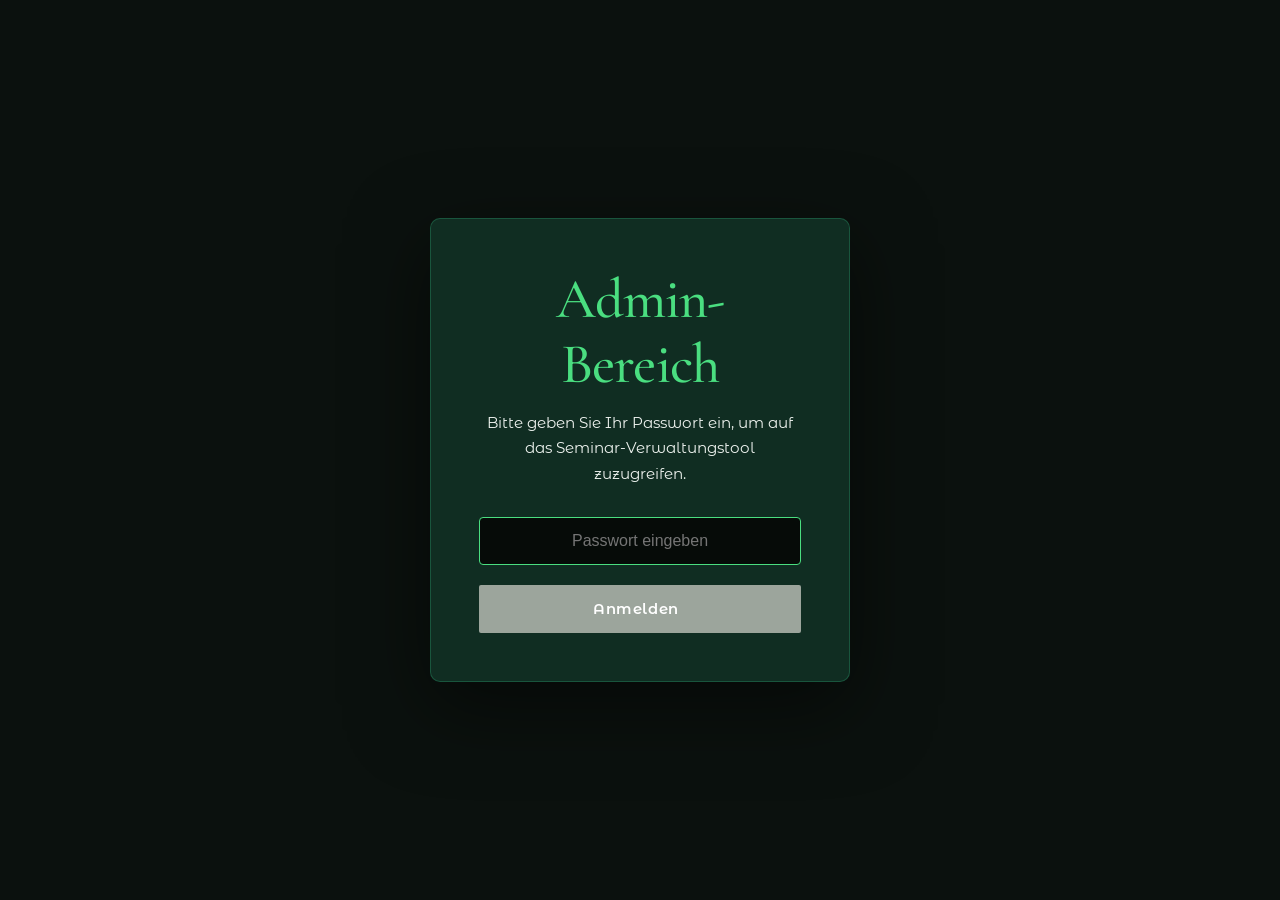
==== commit ef00e988: "security: migrate admin authentication to Cloudflare Secret and hash verification (Weymann system)" ====
--- a/admin.html
+++ b/admin.html
@@ -165,11 +165,37 @@
                 loadDashboardData();
             }
 
-            loginForm.addEventListener('submit', (e) => {
+            loginForm.addEventListener('submit', async (e) => {
                 e.preventDefault();
-                // Simple password logic (we can use "admin" or "scholzfriese" or "campe")
                 const val = passwordField.value.trim().toLowerCase();
-                if (val === 'admin' || val === 'scholzfriese' || val === 'campe') {
+                if (!val) {
+                    errorMessage.style.display = 'block';
+                    return;
+                }
+
+                let isAuthed = false;
+                try {
+                    const res = await fetch('/api/admin/login', {
+                        method: 'POST',
+                        headers: { 'Content-Type': 'application/json' },
+                        body: JSON.stringify({ password: val })
+                    });
+                    const data = await res.json();
+                    if (res.ok && data?.success) isAuthed = true;
+                } catch {}
+
+                if (!isAuthed) {
+                    // Fallback: Secure SHA-256 verification (no plaintext password in source code)
+                    const hashBuffer = await crypto.subtle.digest('SHA-256', new TextEncoder().encode(val));
+                    const hashHex = Array.from(new Uint8Array(hashBuffer)).map(b => b.toString(16).padStart(2, '0')).join('');
+                    if (hashHex === '92dd99913eeea89da831e44fa03f513934f84f749d863e98f636547c24b080f9' || 
+                        hashHex === '8c6976e5b5410415bde908bd4dee15dfb167a9c873fc4bb8a81f6f2ab448a918' || 
+                        hashHex === 'e6e9cfaaa621fc4729e082ed68972042028f47eea4875e8f972cd55ab123306e') {
+                        isAuthed = true;
+                    }
+                }
+
+                if (isAuthed) {
                     errorMessage.style.display = 'none';
                     sessionStorage.setItem('sf_admin_authenticated', 'true');
                     
--- a/css/style.css
+++ b/css/style.css
@@ -1,52 +1,67 @@
 /* ==========================================================================
    Dr. Amely Campe - Premium CSS Stylesheet (Scholz & Friese UX Pro Max)
+   Design System: Graubeige, Schlamm & Anthrazit | Montserrat Alternates & Serif Italic
    ========================================================================== */
 
 /* --- GOOGLE FONTS --- */
-@import url('https://fonts.googleapis.com/css2?family=Inter:wght@300;400;500;600;700&family=Playfair+Display:ital,wght@0,400;0,500;0,600;0,700;1,400&display=swap');
+@import url('https://fonts.googleapis.com/css2?family=Cormorant+Garamond:ital,wght@0,400;0,500;0,600;0,700;1,400;1,500;1,600;1,700&family=EB+Garamond:ital,wght@0,400;0,500;0,600;1,400;1,500;1,600&family=Lora:ital,wght@0,400;0,500;0,600;1,400;1,500&family=Montserrat+Alternates:ital,wght@0,300;0,400;0,500;0,600;0,700;1,400;1,500&family=Montserrat:ital,wght@0,300;0,400;0,500;0,600;0,700;1,400&family=Playfair+Display:ital,wght@0,400;0,500;0,600;1,400;1,500;1,600&display=swap');
 
 /* --- CUSTOM PROPERTIES --- */
 :root {
-    /* Brand Colors */
-    --color-primary: #11281F;        /* Deep Premium Forest Green */
-    --color-primary-light: #204435;  /* Medium Sage Green */
-    --color-primary-soft: #EDF5F1;   /* Very Soft Mint/Sage Gray */
-    --color-accent: #2DA071;         /* Luminous Premium Emerald Green */
-    --color-accent-hover: #22805A;   /* Deep Mint Highlight */
-    --color-accent-soft: #EBF7F2;    /* Very Soft Mint Tint */
-    --color-glow: rgba(45, 160, 113, 0.25);
+    /* Brand & Text Colors */
+    --color-anthrazit: #232725;        /* Deep Anthrazit for all text, headings, footnotes */
+    --color-primary: #232725;
+    --color-primary-light: #3D4440;
+    --color-text-dark: #232725;
+    --color-text-muted: #5E6662;       /* Soft muted Anthrazit */
+    --color-text-light: #FFFFFF;
     
-    /* Neutral Colors */
-    --color-bg-cream: #FAF9F5;       /* Warm, Clean Background */
-    --color-bg-white: #FFFFFF;
-    --color-text-dark: #1A211D;      /* Charcoal text */
-    --color-text-muted: #54655D;     /* Muted body text */
-    --color-text-light: #FFFFFF;
-    --color-border: rgba(17, 40, 31, 0.08);
-    --color-border-hover: rgba(17, 40, 31, 0.15);
-    --color-border-accent: rgba(45, 160, 113, 0.25);
+    /* Background Colors */
+    --color-bg-greige: #EDEAE3;        /* Helles Graubeige (etwas grauer als beige) */
+    --color-bg-cream: #EDEAE3;         /* Alias for greige base background */
+    --color-bg-schlamm: #D4CDC3;       /* Alternativer Hintergrund: Schlamm (graubraun) */
+    --color-bg-box: #D4CDC3;           /* Schlamm-Boxen für Akzente */
+    --color-bg-white: #F5F3ED;         /* Sehr helles Graubeige für helle Sektionen/Karten */
+    --color-bg-pure-white: #FFFFFF;
+    
+    /* Accent & Action Colors */
+    --color-accent-teal: #6BAFA9;      /* Sanftes Meerestürkis / Salbei für Ziffern & Italic */
+    --color-accent: #6BAFA9;
+    --color-accent-hover: #559E98;
+    --color-accent-soft: rgba(107, 175, 169, 0.15);
+    
+    /* Buttons */
+    --color-btn-sage: #9CA59C;         /* Muted Sage/Taupe Button */
+    --color-btn-sage-hover: #848D84;
+    
+    /* Borders */
+    --color-border: rgba(35, 39, 37, 0.12);
+    --color-border-subtle: rgba(35, 39, 37, 0.07);
+    --color-border-accent: rgba(107, 175, 169, 0.35);
 
     /* Typography */
-    --font-serif: 'Playfair Display', Georgia, serif;
-    --font-sans: 'Inter', -apple-system, BlinkMacSystemFont, "Segoe UI", Roboto, sans-serif;
+    --font-main: 'Montserrat Alternates', 'Montserrat', sans-serif;
+    --font-sans: 'Montserrat Alternates', 'Montserrat', sans-serif;
+    --font-serif: 'Cormorant Garamond', 'EB Garamond', 'Playfair Display', Georgia, serif;
+    --font-focus: 'Cormorant Garamond', 'EB Garamond', 'Playfair Display', Georgia, serif;
 
     /* Spacing & Layout */
-    --container-width: 1280px;
-    --section-padding: clamp(100px, 14vw, 180px);
+    --container-width: 1320px;
+    --section-padding: clamp(90px, 11vw, 150px);
     
     /* Shadows & Transitions */
-    --shadow-subtle: 0 4px 30px rgba(17, 40, 31, 0.02);
-    --shadow-card: 0 20px 48px rgba(17, 40, 31, 0.04);
-    --shadow-hover: 0 30px 60px rgba(17, 40, 31, 0.09);
-    --shadow-glow: 0 12px 32px rgba(45, 160, 113, 0.25);
+    --shadow-subtle: 0 4px 20px rgba(35, 39, 37, 0.03);
+    --shadow-card: 0 12px 36px rgba(35, 39, 37, 0.05);
+    --shadow-hover: 0 20px 45px rgba(35, 39, 37, 0.08);
     
-    --transition-smooth: all 0.6s cubic-bezier(0.16, 1, 0.3, 1);
-    --transition-fast: all 0.25s cubic-bezier(0.25, 0.8, 0.25, 1);
+    --transition-smooth: all 0.45s cubic-bezier(0.16, 1, 0.3, 1);
+    --transition-fast: all 0.2s ease;
     
     /* Border Radius */
-    --radius-sm: 8px;
-    --radius-md: 16px;
-    --radius-lg: 32px;
+    --radius-xs: 2px;
+    --radius-sm: 4px;
+    --radius-md: 10px;
+    --radius-lg: 16px;
     --radius-full: 9999px;
 }
 
@@ -59,68 +74,72 @@
 
 html {
     scroll-behavior: smooth;
-    scroll-padding-top: 110px;
+    scroll-padding-top: 100px;
     -webkit-font-smoothing: antialiased;
     -moz-osx-font-smoothing: grayscale;
 }
 
 body {
-    font-family: var(--font-sans);
-    background-color: var(--color-bg-cream);
-    color: var(--color-text-dark);
-    line-height: 1.75;
-    font-size: 1.05rem;
+    font-family: var(--font-main);
+    background-color: var(--color-bg-greige);
+    color: var(--color-anthrazit);
+    line-height: 1.7;
+    font-size: 1rem;
     overflow-x: hidden;
 }
 
 /* --- CUSTOM SCROLLBAR --- */
 ::-webkit-scrollbar {
-    width: 10px;
+    width: 8px;
 }
 ::-webkit-scrollbar-track {
-    background: var(--color-bg-cream);
+    background: var(--color-bg-greige);
 }
 ::-webkit-scrollbar-thumb {
-    background: var(--color-primary-light);
+    background: var(--color-btn-sage);
     border-radius: var(--radius-sm);
-    border: 2px solid var(--color-bg-cream);
 }
 ::-webkit-scrollbar-thumb:hover {
-    background: var(--color-accent);
+    background: var(--color-accent-teal);
 }
 
 /* --- TYPOGRAPHY --- */
 h1, h2, h3, h4 {
     font-family: var(--font-serif);
     font-weight: 500;
-    line-height: 1.2;
-    color: var(--color-primary);
+    line-height: 1.18;
+    color: var(--color-anthrazit);
 }
 
 h1 {
-    font-size: clamp(2.8rem, 6vw, 4.8rem);
-    letter-spacing: -0.02em;
+    font-size: clamp(2.8rem, 5.2vw, 4.6rem);
+    letter-spacing: -0.015em;
+    font-weight: 400;
 }
 
 h2 {
-    font-size: clamp(2.2rem, 4.2vw, 3.4rem);
-    letter-spacing: -0.019em;
+    font-size: clamp(2.6rem, 4.4vw, 3.8rem);
+    letter-spacing: -0.015em;
+    font-weight: 500;
+    line-height: 1.16;
 }
 
 h3 {
-    font-size: clamp(1.5rem, 2.4vw, 2.1rem);
-    letter-spacing: -0.01em;
+    font-size: clamp(1.55rem, 2.4vw, 2.05rem);
+    font-weight: 600;
+    line-height: 1.25;
 }
 
 p {
+    font-family: var(--font-main);
     font-weight: 400;
     color: var(--color-text-muted);
 }
 
 p.lead {
-    font-size: clamp(1.25rem, 1.8vw, 1.5rem);
-    line-height: 1.65;
-    color: var(--color-primary-light);
+    font-size: clamp(1.1rem, 1.5vw, 1.3rem);
+    line-height: 1.68;
+    color: var(--color-text-dark);
     font-weight: 400;
 }
 
@@ -128,6 +147,21 @@
     color: inherit;
     text-decoration: none;
     transition: var(--transition-fast);
+}
+
+/* Accent Italic highlights in headlines */
+.text-accent-italic {
+    font-family: var(--font-serif);
+    font-style: italic;
+    font-weight: 400;
+    color: var(--color-accent-teal);
+}
+
+.text-italic-serif {
+    font-family: var(--font-serif);
+    font-style: italic;
+    font-weight: 400;
+    color: var(--color-anthrazit);
 }
 
 /* --- LAYOUT UTILITIES --- */
@@ -147,132 +181,121 @@
     background-color: var(--color-bg-white);
 }
 
-.section-accent-soft {
-    background-color: var(--color-primary-soft);
+.section-schlamm {
+    background-color: var(--color-bg-schlamm);
 }
 
 .grid-2 {
     display: grid;
     grid-template-columns: repeat(2, 1fr);
-    gap: 100px;
-    align-items: center;
-}
-
-.grid-3 {
-    display: grid;
-    grid-template-columns: repeat(3, 1fr);
-    gap: 40px;
-}
-
-.flex-center {
-    display: flex;
+    gap: 80px;
+    align-items: center;
+}
+
+/* --- BUTTONS --- */
+.btn-sage {
+    display: inline-flex;
     align-items: center;
     justify-content: center;
-}
-
-/* --- DECORATIVE BLOBS --- */
-.blob {
-    position: absolute;
-    border-radius: 50%;
-    filter: blur(100px);
-    z-index: 0;
-    pointer-events: none;
-    opacity: 0.35;
-    animation: floatBlob 25s infinite alternate ease-in-out;
-}
-
-.blob-1 {
-    width: 450px;
-    height: 450px;
-    background-color: rgba(45, 160, 113, 0.05);
-    top: 15%;
-    left: -5%;
-}
-
-.blob-2 {
-    width: 550px;
-    height: 550px;
-    background-color: rgba(18, 43, 33, 0.03);
-    bottom: 20%;
-    right: -10%;
-    animation-delay: -8s;
-}
-
-@keyframes floatBlob {
-    0% { transform: translate(0, 0) scale(1); }
-    50% { transform: translate(60px, -80px) scale(1.1); }
-    100% { transform: translate(-30px, 30px) scale(0.9); }
-}
-
-/* --- BUTTONS (UX PRO MAX GLOW & SHIMMER) --- */
+    background-color: var(--color-btn-sage);
+    color: #FFFFFF;
+    font-family: var(--font-main);
+    font-weight: 600;
+    font-size: 0.82rem;
+    letter-spacing: 0.08em;
+    text-transform: uppercase;
+    padding: 14px 28px;
+    border-radius: var(--radius-xs);
+    transition: var(--transition-fast);
+    border: none;
+    cursor: pointer;
+    text-decoration: none;
+    box-shadow: 0 2px 8px rgba(35, 39, 37, 0.08);
+}
+
+.btn-sage:hover {
+    background-color: var(--color-btn-sage-hover);
+    color: #FFFFFF;
+    transform: translateY(-2px);
+    box-shadow: 0 6px 16px rgba(35, 39, 37, 0.12);
+}
+
+.btn-sage:active {
+    transform: translateY(0);
+}
+
+.btn-text-link {
+    font-family: var(--font-main);
+    font-size: 0.95rem;
+    font-weight: 500;
+    color: var(--color-anthrazit);
+    display: inline-flex;
+    align-items: center;
+    gap: 8px;
+    text-decoration: none;
+    transition: var(--transition-fast);
+    padding: 10px 0;
+}
+
+.btn-text-link:hover {
+    color: var(--color-accent-teal);
+}
+
+.btn-text-link .arrow-down {
+    font-size: 1.15rem;
+    transition: transform 0.25s ease;
+    display: inline-block;
+}
+
+.btn-text-link:hover .arrow-down {
+    transform: translateY(4px);
+}
+
+/* Standard primary button class alias */
 .btn {
     display: inline-flex;
     align-items: center;
     justify-content: center;
-    padding: 20px 42px;
-    font-size: 1rem;
+    padding: 14px 32px;
+    font-family: var(--font-main);
+    font-size: 0.92rem;
     font-weight: 600;
-    letter-spacing: 0.02em;
-    border-radius: var(--radius-full);
-    transition: var(--transition-smooth);
+    letter-spacing: 0.04em;
+    border-radius: var(--radius-xs);
+    transition: var(--transition-fast);
     cursor: pointer;
-    border: 1.5px solid transparent;
-    gap: 10px;
-    position: relative;
-    overflow: hidden;
-}
-
-/* Shiny light sweep reflection animation */
-.btn::after {
-    content: '';
-    position: absolute;
-    top: 0;
-    left: -100%;
-    width: 100%;
-    height: 100%;
-    background: linear-gradient(90deg, transparent, rgba(255, 255, 255, 0.25), transparent);
-    transition: 0.6s cubic-bezier(0.25, 1, 0.5, 1);
-    pointer-events: none;
-}
-
-.btn:hover::after {
-    left: 100%;
+    border: 1px solid transparent;
+    gap: 8px;
 }
 
 .btn-primary {
-    background: linear-gradient(135deg, #40C08D 0%, #20875E 100%);
-    color: var(--color-text-light);
-    box-shadow: var(--shadow-glow);
+    background-color: var(--color-btn-sage);
+    color: #FFFFFF;
 }
 
 .btn-primary:hover {
-    background: linear-gradient(135deg, #50D19E 0%, #29A071 100%);
-    transform: translateY(-5px);
-    box-shadow: 0 16px 40px rgba(45, 160, 113, 0.45);
-}
-
-.btn-primary:active {
+    background-color: var(--color-btn-sage-hover);
     transform: translateY(-2px);
 }
 
 .btn-secondary {
     background-color: transparent;
-    color: var(--color-primary);
-    border-color: var(--color-accent);
+    color: var(--color-anthrazit);
+    border-color: var(--color-border);
 }
 
 .btn-secondary:hover {
-    background-color: var(--color-accent-soft);
-    transform: translateY(-5px);
-    box-shadow: 0 10px 24px rgba(45, 160, 113, 0.15);
+    background-color: rgba(35, 39, 37, 0.04);
+    border-color: var(--color-anthrazit);
 }
 
 .btn-text {
-    padding: 8px 0;
-    color: var(--color-primary);
+    padding: 6px 0;
+    font-family: var(--font-main);
+    color: var(--color-anthrazit);
     font-weight: 600;
-    border-radius: 0;
-    border-bottom: 2px solid var(--color-accent);
+    font-size: 0.9rem;
+    border-bottom: 1.5px solid var(--color-accent-teal);
     transition: var(--transition-fast);
     display: inline-flex;
     align-items: center;
@@ -280,38 +303,39 @@
 }
 
 .btn-text:hover {
-    color: var(--color-accent);
-    border-bottom-color: var(--color-accent-hover);
-    padding-left: 6px;
-}
-
-/* --- BADGES / EYEBROWS (CHIC ACCENT LINE) --- */
+    color: var(--color-accent-teal);
+    padding-left: 4px;
+}
+
+/* --- EYEBROWS / SUBHEADS --- */
 .eyebrow {
-    font-family: var(--font-sans);
+    font-family: var(--font-main);
     font-size: 0.82rem;
     text-transform: uppercase;
     letter-spacing: 0.18em;
-    font-weight: 600;
-    color: var(--color-accent);
+    font-weight: 700;
+    color: var(--color-text-muted);
+    margin-bottom: 20px;
+    display: inline-block;
+}
+
+.eyebrow-dash {
+    font-family: var(--font-main);
+    font-size: 0.82rem;
+    text-transform: uppercase;
+    letter-spacing: 0.18em;
+    font-weight: 700;
+    color: var(--color-anthrazit);
     margin-bottom: 24px;
     display: inline-flex;
     align-items: center;
     gap: 10px;
-    white-space: nowrap;
-}
-
-.eyebrow::before {
-    content: '';
-    width: 20px;
-    height: 2px;
-    background-color: var(--color-accent);
-    display: inline-block;
-}
-
-@media (max-width: 1024px) {
-    .eyebrow::before {
-        display: none;
-    }
+}
+
+.eyebrow-dash .dash {
+    color: var(--color-accent-teal);
+    font-weight: 700;
+    font-size: 1rem;
 }
 
 /* --- HEADER & NAVIGATION --- */
@@ -321,18 +345,19 @@
     left: 0;
     width: 100%;
     z-index: 1000;
-    background-color: transparent;
+    background-color: var(--color-bg-greige);
     transition: var(--transition-smooth);
-    padding: 36px 0;
+    padding: 20px 0;
+    border-bottom: 1px solid transparent;
 }
 
 .header.scrolled {
-    background-color: rgba(250, 249, 245, 0.95);
-    backdrop-filter: blur(20px);
-    -webkit-backdrop-filter: blur(20px);
-    box-shadow: var(--shadow-subtle);
-    padding: 20px 0;
-    border-bottom: 1px solid var(--color-border);
+    background-color: rgba(237, 234, 227, 0.96);
+    backdrop-filter: blur(15px);
+    -webkit-backdrop-filter: blur(15px);
+    box-shadow: 0 2px 15px rgba(35, 39, 37, 0.04);
+    padding: 12px 0;
+    border-bottom: 1px solid var(--color-border-subtle);
 }
 
 .nav-container {
@@ -347,24 +372,36 @@
 }
 
 .logo img {
-    height: 56px;
+    height: 74px;
     width: auto;
     transition: var(--transition-smooth);
 }
 
+.header.scrolled .logo img {
+    height: 58px;
+}
+
 .nav-menu {
     display: flex;
     align-items: center;
-    gap: 32px;
+    gap: 34px;
     list-style: none;
 }
 
 .nav-link {
+    font-family: var(--font-main);
     font-size: 0.95rem;
     font-weight: 500;
-    color: var(--color-text-dark);
+    color: var(--color-anthrazit);
     position: relative;
-    padding: 8px 0;
+    padding: 6px 0;
+    transition: var(--transition-fast);
+}
+
+.nav-link.active,
+.nav-link:hover {
+    color: var(--color-anthrazit);
+    font-weight: 600;
 }
 
 .nav-link::after {
@@ -373,20 +410,16 @@
     bottom: 0;
     left: 0;
     width: 0;
-    height: 2px;
-    background-color: var(--color-accent);
+    height: 1.5px;
+    background-color: var(--color-accent-teal);
     transition: var(--transition-fast);
 }
 
-.nav-link:hover {
-    color: var(--color-primary);
-}
-
-.nav-link:hover::after {
+.nav-link:hover::after,
+.nav-link.active::after {
     width: 100%;
 }
 
-/* Hide duplicate button on desktop */
 .nav-cta-mobile {
     display: none;
 }
@@ -394,28 +427,6 @@
 .nav-right-ctas {
     display: flex;
     align-items: center;
-    gap: 24px;
-}
-
-.header-phone {
-    display: flex;
-    align-items: center;
-    gap: 8px;
-    color: var(--color-primary);
-    font-weight: 600;
-    font-size: 0.98rem;
-    transition: var(--transition-fast);
-    white-space: nowrap;
-}
-
-.header-phone:hover {
-    color: var(--color-accent);
-}
-
-.header-phone i {
-    color: var(--color-accent);
-    width: 18px;
-    height: 18px;
 }
 
 /* Hamburger Menu Icon */
@@ -432,390 +443,805 @@
 
 .menu-toggle span {
     display: block;
-    width: 26px;
+    width: 24px;
     height: 2px;
-    background-color: var(--color-primary);
+    background-color: var(--color-anthrazit);
     transition: var(--transition-fast);
 }
 
-/* --- HERO SECTION (SPACIOUS & NOT CRAMMED) --- */
-.hero {
-    padding-top: clamp(220px, 18vh, 260px);
-    padding-bottom: clamp(100px, 12vw, 160px);
-    overflow: hidden;
+/* --- HERO SECTION (SCREENSHOT 1) --- */
+.hero-section {
+    padding-top: clamp(150px, 16vh, 200px);
+    padding-bottom: clamp(70px, 8vw, 120px);
+    background-color: var(--color-bg-greige);
+}
+
+.hero-grid {
+    display: grid;
+    grid-template-columns: 1.15fr 1fr;
+    gap: 70px;
+    align-items: center;
+}
+
+.hero-image-col {
     position: relative;
 }
 
-.hero .grid-2 {
-    gap: 110px;
-}
-
-.hero-content {
-    position: relative;
-    z-index: 1;
-}
-
-.hero h1 {
-    margin-bottom: 32px;
-    font-weight: 500;
-    line-height: 1.15;
-}
-
-.hero p {
-    margin-bottom: 48px;
-}
-
-.hero-actions-container {
-    display: flex;
-    flex-direction: column;
-    gap: 24px;
-    align-items: flex-start;
-}
-
-.hero-phone-cta {
-    display: flex;
-    align-items: center;
-    gap: 10px;
-    font-size: 1.05rem;
-    color: var(--color-text-muted);
-}
-
-.hero-phone-cta a {
-    font-weight: 600;
-    color: var(--color-primary);
-    text-decoration: underline;
-    transition: var(--transition-fast);
-}
-
-.hero-phone-cta a:hover {
-    color: var(--color-accent);
-}
-
-.hero-phone-cta i {
-    color: var(--color-accent);
-    width: 20px;
-    height: 20px;
-}
-
-.hero-image {
-    position: relative;
-    z-index: 1;
-    width: 100%;
-}
-
-.hero-image-wrapper {
+.hero-slider-wrapper {
     position: relative;
     width: 100%;
-    height: 560px;
-    border-radius: var(--radius-lg);
+    height: clamp(380px, 40vw, 500px);
+    border-radius: var(--radius-xs);
     overflow: hidden;
-    box-shadow: var(--shadow-card);
-    border: 1px solid var(--color-border-accent);
-}
-
-.hero-image-wrapper img {
+    background-color: var(--color-bg-schlamm);
+}
+
+.hero-slide {
+    position: absolute;
+    inset: 0;
+    opacity: 0;
+    visibility: hidden;
+    transition: opacity 1.2s cubic-bezier(0.4, 0, 0.2, 1), visibility 1.2s;
+    z-index: 1;
+}
+
+.hero-slide.active {
+    opacity: 1;
+    visibility: visible;
+    z-index: 2;
+}
+
+.hero-slide-img {
     width: 100%;
     height: 100%;
     object-fit: cover;
-    object-position: center 25%;
-    transition: var(--transition-smooth);
-}
-
-.hero-image-wrapper:hover img {
+    object-position: center;
+    display: block;
+    transform: scale(1);
+    transition: transform 6s cubic-bezier(0.16, 1, 0.3, 1);
+}
+
+.hero-slide.active .hero-slide-img {
     transform: scale(1.03);
 }
 
-/* Subtle decorative frame */
-.hero-image::before {
-    content: '';
-    position: absolute;
-    top: -24px;
-    left: -24px;
-    right: 24px;
-    bottom: 24px;
-    border: 1px solid var(--color-accent);
-    border-radius: var(--radius-lg);
-    pointer-events: none;
-    z-index: -1;
-    opacity: 0.35;
-}
-
-/* --- STATEMENT SECTION --- */
-.statement-section {
-    padding: 140px 0;
-    text-align: center;
-    background-color: var(--color-bg-white);
-    position: relative;
-    overflow: hidden;
+/* Slider Dots Indicator */
+.slider-indicator {
+    display: flex;
+    align-items: center;
+    gap: 8px;
+    margin-top: 18px;
+}
+
+.slider-indicator .dot {
+    width: 8px;
+    height: 8px;
+    border-radius: 50%;
+    background-color: rgba(35, 39, 37, 0.22);
+    display: inline-block;
+    border: none;
+    padding: 0;
+    cursor: pointer;
+    transition: all 0.4s cubic-bezier(0.16, 1, 0.3, 1);
+}
+
+.slider-indicator .dot:hover {
+    background-color: rgba(35, 39, 37, 0.45);
+}
+
+.slider-indicator .dot.active {
+    background-color: var(--color-accent-teal);
+    width: 28px;
+    border-radius: 4px;
+}
+
+.hero-content-col {
+    padding-left: 10px;
+}
+
+.hero-eyebrow {
+    font-family: var(--font-main);
+    font-size: 0.82rem;
+    font-weight: 700;
+    text-transform: uppercase;
+    letter-spacing: 0.18em;
+    color: var(--color-text-muted);
+    display: block;
+    margin-bottom: 24px;
+}
+
+.hero-title {
+    font-family: var(--font-serif);
+    font-size: clamp(2.8rem, 4.8vw, 4.4rem);
+    line-height: 1.14;
+    font-weight: 400;
+    color: var(--color-anthrazit);
+    margin-bottom: 28px;
+}
+
+.hero-subline {
+    font-family: var(--font-main);
+    font-size: 1.12rem;
+    line-height: 1.7;
+    color: var(--color-text-muted);
+    margin-bottom: 40px;
+    max-width: 520px;
+}
+
+.hero-actions {
+    display: flex;
+    align-items: center;
+    gap: 28px;
+    flex-wrap: wrap;
+}
+
+/* --- SECTION 2: WIEDERERKENNUNG (SCREENSHOT 2) --- */
+.wiedererkennung-section {
+    padding: clamp(90px, 10vw, 140px) 0;
+    background-color: var(--color-bg-greige);
+    border-top: 1px solid var(--color-border-subtle);
+}
+
+.wiedererkennung-grid {
+    display: grid;
+    grid-template-columns: 1fr 1.35fr;
+    gap: 80px;
+    align-items: flex-start;
+}
+
+.wiedererkennung-left {
+    position: sticky;
+    top: 130px;
+}
+
+.wiedererkennung-title {
+    font-family: var(--font-serif);
+    font-size: clamp(2.8rem, 4.6vw, 4.2rem);
+    line-height: 1.15;
+    font-weight: 600;
+    color: var(--color-anthrazit);
+    margin-bottom: 24px;
+}
+
+.wiedererkennung-lead {
+    font-family: var(--font-main);
+    font-size: 1.12rem;
+    line-height: 1.7;
+    color: var(--color-text-muted);
+    max-width: 440px;
+}
+
+.wiedererkennung-right {
+    display: flex;
+    flex-direction: column;
+}
+
+.moment-item {
+    display: grid;
+    grid-template-columns: 48px 1fr;
+    align-items: baseline;
+    gap: 20px;
+    padding: 24px 0;
+    border-bottom: 1px solid var(--color-border);
+}
+
+.moment-item:first-child {
     border-top: 1px solid var(--color-border);
-    border-bottom: 1px solid var(--color-border);
-}
-
-.statement-content {
-    max-width: 940px;
-    margin: 0 auto;
-    position: relative;
-    z-index: 1;
-}
-
-.statement-section h2 {
-    margin-bottom: 40px;
+}
+
+.moment-num {
+    font-family: var(--font-main);
+    font-size: 1.12rem;
+    font-weight: 700;
+    color: var(--color-accent-teal);
+    letter-spacing: 0.05em;
+}
+
+.moment-text {
+    font-family: var(--font-serif);
+    font-size: clamp(1.35rem, 2vw, 1.85rem);
+    font-weight: 500;
+    line-height: 1.35;
+    color: var(--color-anthrazit);
+    margin: 0;
+}
+
+/* --- SECTION 3: KOMBINATION & QUALIFIKATIONEN (SCREENSHOT 3) --- */
+.combination-section {
+    padding: clamp(90px, 10vw, 140px) 0;
+    background-color: var(--color-bg-greige);
+}
+
+.combination-grid {
+    display: grid;
+    grid-template-columns: 1fr 1.2fr;
+    gap: 70px;
+    align-items: center;
+}
+
+.combination-left {
+    padding-right: 20px;
+}
+
+.combination-title {
+    font-family: var(--font-serif);
+    font-size: clamp(2.8rem, 4.8vw, 4.4rem);
+    line-height: 1.14;
     font-style: italic;
     font-weight: 400;
-}
-
-.statement-section p {
-    font-size: 1.22rem;
-    line-height: 1.85;
+    color: var(--color-anthrazit);
+    margin-bottom: 24px;
+}
+
+.combination-lead {
+    font-family: var(--font-serif);
+    font-size: clamp(1.4rem, 2.2vw, 2.0rem);
+    line-height: 1.35;
+    color: var(--color-text-muted);
+    font-weight: 400;
+}
+
+.combination-right-card {
+    background-color: var(--color-bg-schlamm);
+    padding: 50px 46px;
+    border-radius: var(--radius-xs);
+    box-shadow: var(--shadow-subtle);
+}
+
+.card-intro-text {
+    font-family: var(--font-main);
+    font-size: 1.08rem;
+    line-height: 1.72;
+    color: var(--color-anthrazit);
+    margin-bottom: 32px;
+}
+
+.card-divider {
+    border: none;
+    height: 1px;
+    background-color: rgba(35, 39, 37, 0.14);
+    margin: 32px 0 28px 0;
+}
+
+.qualifications-eyebrow {
+    font-family: var(--font-main);
+    font-size: 0.78rem;
+    font-weight: 700;
+    text-transform: uppercase;
+    letter-spacing: 0.18em;
+    color: var(--color-text-muted);
+    display: block;
+    margin-bottom: 22px;
+}
+
+.qualifications-list {
+    list-style: none;
+    padding: 0;
+    margin: 0;
+    display: flex;
+    flex-direction: column;
+    gap: 14px;
+}
+
+.qualifications-list li {
+    display: flex;
+    align-items: baseline;
+    gap: 12px;
+    font-family: var(--font-main);
+    font-size: 0.98rem;
+    line-height: 1.6;
+    color: var(--color-anthrazit);
+}
+
+.qual-bullet {
+    color: var(--color-accent-teal);
+    font-size: 1.25rem;
+    line-height: 1;
+    display: inline-block;
+}
+
+.qual-content strong {
+    font-weight: 700;
+    color: var(--color-anthrazit);
 }
 
 /* --- SERVICES (WOBEI ICH SIE BEGLEITE) --- */
+.services-section {
+    background-color: var(--color-bg-schlamm);
+    padding: var(--section-padding) 0;
+}
+
 .services-header {
     text-align: center;
-    margin-bottom: 90px;
-}
-
-.services-grid {
+    margin-bottom: 70px;
+}
+
+/* --- SERVICES / MEIN ANGEBOT SECTION --- */
+.services-section {
+    background-color: var(--color-bg-greige);
+    padding: clamp(70px, 8vw, 110px) 0;
+    border-top: 1px solid var(--color-border-subtle);
+}
+
+.services-main-header {
+    text-align: left;
+    max-width: 720px;
+    margin-bottom: clamp(40px, 5vw, 60px);
+}
+
+.services-main-title {
+    font-family: var(--font-serif);
+    font-size: clamp(2.6rem, 4.2vw, 3.8rem);
+    font-weight: 500;
+    line-height: 1.15;
+    color: var(--color-anthrazit);
+    letter-spacing: -0.015em;
+}
+
+.services-pathways-list {
+    display: flex;
+    flex-direction: column;
+    gap: clamp(40px, 5vw, 64px);
+}
+
+.service-pathway-row {
     display: grid;
-    grid-template-columns: repeat(2, 1fr);
-    gap: 48px;
-}
-
-.service-card {
-    background-color: var(--color-bg-white);
-    padding: 64px 54px;
-    border-radius: var(--radius-lg);
-    border: 1px solid var(--color-border);
-    transition: var(--transition-smooth);
+    grid-template-columns: 1fr 1.15fr;
+    gap: clamp(32px, 4.5vw, 56px);
+    align-items: center;
+    padding-bottom: clamp(32px, 4vw, 48px);
+    border-bottom: 1px solid rgba(35, 39, 37, 0.08);
+}
+
+.service-pathway-row:last-child {
+    padding-bottom: 0;
+    border-bottom: none;
+}
+
+.service-pathway-row.reverse {
+    grid-template-columns: 1.15fr 1fr;
+}
+
+.service-row-image {
+    width: 100%;
+}
+
+.service-img-wrapper {
+    width: 100%;
+    height: clamp(260px, 26vw, 360px);
+    border-radius: var(--radius-xs);
+    overflow: hidden;
+    background-color: var(--color-bg-schlamm);
+}
+
+.service-img {
+    width: 100%;
+    height: 100%;
+    object-fit: cover;
+    object-position: center;
+    display: block;
+    transition: transform 0.8s cubic-bezier(0.16, 1, 0.3, 1);
+}
+
+.service-pathway-row:hover .service-img {
+    transform: scale(1.03);
+}
+
+.service-row-content {
+    padding: 10px 0;
+}
+
+.service-item-eyebrow {
+    font-family: var(--font-main);
+    font-size: 0.82rem;
+    font-weight: 700;
+    letter-spacing: 0.18em;
+    text-transform: uppercase;
+    color: var(--color-text-muted);
+    margin-bottom: 20px;
+    display: flex;
+    align-items: center;
+    gap: 8px;
+}
+
+.service-item-eyebrow .item-num {
+    color: var(--color-accent-teal);
+    font-weight: 700;
+    font-size: 0.95rem;
+}
+
+.service-item-eyebrow .slash {
+    color: rgba(35, 39, 37, 0.3);
+    font-weight: 400;
+}
+
+.service-item-title {
+    font-family: var(--font-serif);
+    font-size: clamp(2.4rem, 3.8vw, 3.4rem);
+    font-weight: 500;
+    color: var(--color-anthrazit);
+    line-height: 1.18;
+    margin-bottom: 22px;
+}
+
+.service-item-desc {
+    font-family: var(--font-main);
+    font-size: clamp(1.05rem, 1.3vw, 1.15rem);
+    line-height: 1.7;
+    color: var(--color-text-muted);
+    margin-bottom: 34px;
+    max-width: 480px;
+}
+
+.service-detail-link {
+    font-family: var(--font-main);
+    font-size: 0.95rem;
+    font-weight: 600;
+    color: var(--color-anthrazit);
+    display: inline-flex;
+    align-items: center;
+    gap: 8px;
+    text-decoration: none;
+    transition: var(--transition-fast);
+}
+
+.service-detail-link .arrow {
+    color: var(--color-accent-teal);
+    font-size: 1.1rem;
+    transition: transform 0.25s ease;
+    display: inline-block;
+}
+
+.service-detail-link:hover {
+    color: var(--color-accent-teal);
+}
+
+.service-detail-link:hover .arrow {
+    transform: translateX(5px);
+}
+
+/* --- PHILOSOPHY / STATEMENT QUOTE SECTION (SCREENSHOT) --- */
+.quote-section {
+    background-color: var(--color-bg-greige);
+    padding: clamp(90px, 12vw, 160px) 0;
+    border-top: 1px solid var(--color-border-subtle);
+    border-bottom: 1px solid var(--color-border-subtle);
+    position: relative;
+}
+
+.quote-container {
+    max-width: 1040px;
+    margin: 0 auto;
     display: flex;
     flex-direction: column;
-    justify-content: space-between;
-    position: relative;
-    overflow: hidden;
-}
-
-.service-card::after {
-    content: '';
-    position: absolute;
-    bottom: 0;
-    left: 0;
-    width: 100%;
-    height: 4px;
-    background-color: var(--color-accent);
-    transform: scaleX(0);
-    transform-origin: left;
-    transition: var(--transition-smooth);
-}
-
-.service-card:hover {
-    transform: translateY(-8px);
-    box-shadow: var(--shadow-hover);
-    border-color: var(--color-border-accent);
-}
-
-.service-card:hover::after {
-    transform: scaleX(1);
-}
-
-.service-icon {
-    width: 64px;
-    height: 64px;
-    border-radius: var(--radius-md);
-    background-color: var(--color-bg-cream);
-    color: var(--color-accent);
-    display: flex;
-    align-items: center;
-    justify-content: center;
-    margin-bottom: 40px;
-    font-size: 1.6rem;
-    border: 1px solid var(--color-border);
-    transition: var(--transition-smooth);
-}
-
-/* Rotating Micro-Interaction on Hover */
-.service-card:hover .service-icon {
-    background-color: var(--color-primary);
-    color: var(--color-bg-white);
-    border-color: var(--color-primary);
-    transform: rotate(15deg) scale(1.1);
-}
-
-.service-card h3 {
-    margin-bottom: 20px;
-}
-
-.service-card p {
-    font-size: 1.05rem;
-    margin-bottom: 36px;
+    align-items: flex-start;
+}
+
+.quote-symbol {
+    margin-bottom: 24px;
+    opacity: 0.9;
+}
+
+.quote-statement {
+    font-family: var(--font-serif);
+    font-style: italic;
+    font-size: clamp(2.2rem, 4vw, 3.6rem);
+    line-height: 1.25;
+    color: var(--color-anthrazit);
+    letter-spacing: -0.012em;
+    margin: 0 0 36px 0;
+    font-weight: 400;
+}
+
+.quote-author-tag {
+    font-family: var(--font-main);
+    font-size: 0.82rem;
+    font-weight: 700;
+    letter-spacing: 0.18em;
+    text-transform: uppercase;
+    color: var(--color-anthrazit);
+    display: flex;
+    align-items: center;
+    gap: 8px;
+}
+
+.quote-author-tag .dash {
+    color: var(--color-accent-teal);
+    font-weight: 700;
 }
 
 /* --- DYNAMIC SEMINAR SECTION --- */
+.seminar-section {
+    background-color: var(--color-bg-greige);
+    padding: var(--section-padding) 0;
+}
+
 .seminar-header {
     text-align: center;
-    max-width: 780px;
-    margin: 0 auto 90px;
-}
-
-.seminars-container {
-    margin-top: 60px;
-}
-
-/* Grid layout for dynamic large seminar cards (2x3 grid now) */
+    max-width: 820px;
+    margin: 0 auto 70px;
+}
+
+.seminar-header h2 {
+    font-family: var(--font-serif);
+    font-size: clamp(2.4rem, 4vw, 3.4rem);
+    font-weight: 500;
+    color: var(--color-anthrazit);
+    margin-bottom: 18px;
+    line-height: 1.2;
+}
+
 .seminar-cards-grid {
     display: grid;
     grid-template-columns: repeat(2, 1fr);
-    gap: 48px;
+    gap: 32px;
+    align-items: start; /* Expanding one card never stretches the adjacent card */
+}
+
+/* Center the last card when it is alone in the last row */
+@media (min-width: 1025px) {
+    .seminar-large-card:last-child:nth-child(odd) {
+        grid-column: 1 / -1;
+        width: 100%;
+        max-width: calc(50% - 16px);
+        justify-self: center;
+        margin-left: auto;
+        margin-right: auto;
+    }
 }
 
 .seminar-large-card {
-    background-color: var(--color-bg-white);
+    background-color: #FFFFFF;
     border: 1px solid var(--color-border);
-    border-radius: var(--radius-lg);
-    padding: 60px 50px;
+    border-radius: var(--radius-xs);
+    padding: 32px 28px;
     transition: var(--transition-smooth);
     display: flex;
     flex-direction: column;
     justify-content: space-between;
+    box-shadow: 0 4px 20px rgba(35, 39, 37, 0.03);
     position: relative;
-    overflow: hidden;
-}
-
-.seminar-large-card::before {
-    content: '';
-    position: absolute;
-    inset: 0;
-    background: linear-gradient(135deg, rgba(45, 160, 113, 0.04) 0%, transparent 100%);
-    opacity: 0;
-    transition: var(--transition-smooth);
+    min-height: 590px; /* Identical uniform height for all cards in standard unexpanded view */
 }
 
 .seminar-large-card:hover {
-    transform: translateY(-8px);
+    transform: translateY(-4px);
     box-shadow: var(--shadow-hover);
     border-color: var(--color-border-accent);
 }
 
-.seminar-large-card:hover::before {
-    opacity: 1;
+.seminar-large-card.is-expanded {
+    height: auto;
+    min-height: 590px;
+}
+
+.seminar-card-content {
+    flex: 1 1 auto;
+    display: flex;
+    flex-direction: column;
 }
 
 .seminar-card-header {
-    margin-bottom: 28px;
-    position: relative;
-    z-index: 1;
+    margin-bottom: 8px;
+    min-height: 82px;
+    display: flex;
+    flex-direction: column;
+    justify-content: flex-start;
 }
 
 .seminar-card-badge {
     display: inline-block;
-    padding: 8px 16px;
-    background-color: var(--color-primary-soft);
-    color: var(--color-primary-light);
-    border-radius: var(--radius-sm);
-    font-size: 0.8rem;
+    align-self: flex-start;
+    padding: 5px 12px;
+    background-color: var(--color-bg-schlamm);
+    color: var(--color-anthrazit);
+    border-radius: var(--radius-xs);
+    font-family: var(--font-main);
+    font-size: 0.72rem;
+    font-weight: 700;
+    letter-spacing: 0.09em;
+    text-transform: uppercase;
+    margin-bottom: 8px;
+    border: 1px solid var(--color-border-subtle);
+}
+
+.seminar-large-card h3 {
+    font-family: var(--font-serif);
+    font-size: clamp(1.35rem, 1.8vw, 1.65rem);
     font-weight: 600;
-    letter-spacing: 0.05em;
-    text-transform: uppercase;
-    margin-bottom: 24px;
-}
-
-.seminar-large-card h3 {
-    margin-bottom: 18px;
-    font-size: 1.65rem;
+    color: var(--color-anthrazit);
+    line-height: 1.25;
+    margin: 0;
+    min-height: 44px;
+    display: flex;
+    align-items: center;
+}
+
+/* Quotes Container - Crisp, High-Contrast & Highly Readable */
+.seminar-quotes-box {
+    background-color: #F8F9F8;
+    border: 1px solid rgba(25, 32, 29, 0.09);
+    border-left: 4px solid var(--color-accent-teal);
+    padding: 12px 18px;
+    border-radius: 0 var(--radius-xs) var(--radius-xs) 0;
+    margin: 10px 0 14px;
+    min-height: 145px;
+    display: flex;
+    flex-direction: column;
+    justify-content: center;
+}
+
+.seminar-quotes-list {
+    list-style: none;
+    padding: 0;
+    margin: 0;
+    display: flex;
+    flex-direction: column;
+    gap: 5px;
+}
+
+.seminar-quotes-list li {
+    font-family: var(--font-main);
+    font-size: 0.90rem;
+    font-weight: 500;
+    line-height: 1.48;
+    color: #111827;
+    letter-spacing: -0.01em;
+}
+
+/* Teaser Text Area */
+.seminar-card-teaser-wrapper {
+    flex: 1 1 auto;
+    display: flex;
+    flex-direction: column;
+    justify-content: flex-start;
 }
 
 .seminar-card-desc {
+    font-family: var(--font-main);
+    color: #2b312e;
+    font-size: 0.92rem;
+    line-height: 1.62;
+    margin: 0;
+}
+
+/* Expandable Details Container - Modern CSS Grid Accordion */
+.seminar-card-details-wrapper {
+    display: grid;
+    grid-template-rows: 0fr;
+    transition: grid-template-rows 0.4s cubic-bezier(0.22, 1, 0.36, 1), opacity 0.3s ease;
+    opacity: 0;
+}
+
+.seminar-large-card.is-expanded .seminar-card-details-wrapper {
+    grid-template-rows: 1fr;
+    opacity: 1;
+}
+
+.seminar-card-details-inner {
+    overflow: hidden;
+    min-height: 0;
+}
+
+.seminar-details-content {
+    padding-top: 16px;
+    margin-top: 14px;
+    border-top: 1px dashed var(--color-border);
+}
+
+.seminar-orig-paragraph {
+    font-family: var(--font-main);
+    font-size: 0.91rem;
+    line-height: 1.65;
     color: var(--color-text-muted);
-    font-size: 1.05rem;
-    margin-bottom: 36px;
-    line-height: 1.7;
-    position: relative;
-    z-index: 1;
-}
-
+    margin-bottom: 12px;
+}
+
+.seminar-orig-paragraph:last-child {
+    margin-bottom: 0;
+}
+
+.seminar-card-note {
+    display: flex;
+    align-items: flex-start;
+    gap: 8px;
+    background-color: rgba(35, 39, 37, 0.04);
+    border-left: 2px solid var(--color-anthrazit);
+    padding: 10px 14px;
+    margin-top: 12px;
+    font-family: var(--font-main);
+    font-size: 0.85rem;
+    font-style: italic;
+    color: var(--color-anthrazit);
+}
+
+.seminar-card-note i {
+    width: 15px;
+    height: 15px;
+    flex-shrink: 0;
+    margin-top: 2px;
+    color: var(--color-accent-teal);
+}
+
+/* Footer & Toggle Button - Always pinned to identical baseline */
 .seminar-card-footer {
     display: flex;
     align-items: center;
     justify-content: space-between;
-    padding-top: 28px;
-    border-top: 1px solid var(--color-border);
-    position: relative;
-    z-index: 1;
-}
-
-.seminar-meta {
-    display: flex;
-    align-items: center;
-    gap: 8px;
-    color: var(--color-primary);
+    gap: 16px;
+    padding-top: 18px;
+    margin-top: auto;
+    border-top: 1px solid var(--color-border-subtle);
+}
+
+.btn-toggle-seminar {
+    background: none;
+    border: 1px solid var(--color-border);
+    border-radius: var(--radius-xs);
+    padding: 7px 14px;
+    font-family: var(--font-main);
+    font-size: 0.84rem;
     font-weight: 600;
-    font-size: 0.98rem;
-}
-
-.seminar-meta i {
-    color: var(--color-accent);
-}
-
-/* Mini rotation of clock icon on card hover */
-.seminar-large-card:hover .seminar-meta i {
-    transform: rotate(25deg);
+    color: var(--color-anthrazit);
+    cursor: pointer;
+    display: inline-flex;
+    align-items: center;
+    gap: 6px;
     transition: var(--transition-fast);
 }
 
-/* --- TARGET AUDIENCE (UPGRADED WITH PREMIUM GRAPHICS OVERLAYS) --- */
+.btn-toggle-seminar:hover {
+    background-color: rgba(35, 39, 37, 0.05);
+    border-color: var(--color-anthrazit);
+}
+
+.btn-toggle-seminar .toggle-icon {
+    width: 14px;
+    height: 14px;
+    transition: transform 0.35s cubic-bezier(0.22, 1, 0.36, 1);
+}
+
+.seminar-large-card.is-expanded .btn-toggle-seminar .toggle-icon {
+    transform: rotate(180deg);
+}
+
+/* --- TARGET AUDIENCE SECTION --- */
 .audience-section {
-    background-color: var(--color-primary);
-    color: var(--color-text-light);
-    position: relative;
-    overflow: hidden;
-}
-
-.audience-section::before {
-    content: '';
-    position: absolute;
-    bottom: -10%;
-    left: -10%;
-    width: 45vw;
-    height: 45vw;
-    background-image: radial-gradient(circle, rgba(45, 160, 113, 0.05) 0%, transparent 65%);
-    pointer-events: none;
-}
-
-.audience-section h2, .audience-section h3 {
-    color: var(--color-bg-cream);
-}
-
-.audience-section p {
-    color: rgba(255, 255, 255, 0.85); /* Increased contrast */
-}
-
-.audience-section .lead {
-    color: rgba(255, 255, 255, 0.9);
+    background-color: var(--color-bg-greige);
+    padding: var(--section-padding) 0;
+    border-top: 1px solid var(--color-border-subtle);
 }
 
 .audience-intro {
     max-width: 760px;
-    margin-bottom: 90px;
+    margin-bottom: 70px;
+}
+
+.audience-intro h2 {
+    font-family: var(--font-serif);
+    font-size: clamp(2.6rem, 4.4vw, 3.8rem);
+    font-weight: 500;
+    color: var(--color-anthrazit);
+    margin-bottom: 18px;
 }
 
 .audience-grid {
     display: grid;
     grid-template-columns: repeat(3, 1fr);
-    gap: 40px;
+    gap: 32px;
 }
 
 .audience-card {
     position: relative;
     overflow: hidden;
-    border-radius: var(--radius-md);
-    height: 380px; /* Taller card for images */
+    border-radius: var(--radius-xs);
+    height: 380px;
     display: flex;
     flex-direction: column;
     justify-content: flex-end;
-    padding: 40px;
-    border: 1px solid rgba(255, 255, 255, 0.08);
-    background-color: rgba(255, 255, 255, 0.02);
-    backdrop-filter: blur(10px);
-    -webkit-backdrop-filter: blur(10px);
+    padding: 36px 30px;
+    border: 1px solid var(--color-border-subtle);
+    background-color: var(--color-bg-schlamm);
     z-index: 1;
     transition: var(--transition-smooth);
 }
@@ -823,126 +1249,83 @@
 .audience-card-bg {
     position: absolute;
     inset: 0;
-    z-index: -1;
+    z-index: -2;
     background-size: cover;
     background-position: center;
-    opacity: 0.45; /* Vibrant and visible by default */
+    opacity: 1;
     transition: var(--transition-smooth);
-    filter: grayscale(20%) brightness(0.85);
-}
-
-/* Elegant visual overlay fade */
+    filter: brightness(0.92);
+}
+
 .audience-card::after {
     content: '';
     position: absolute;
     inset: 0;
-    background: linear-gradient(to top, rgba(17, 40, 31, 0.95) 0%, rgba(17, 40, 31, 0.7) 60%, rgba(17, 40, 31, 0.2) 100%);
+    background: linear-gradient(to top, rgba(35, 39, 37, 0.92) 0%, rgba(35, 39, 37, 0.45) 50%, rgba(35, 39, 37, 0) 100%);
     z-index: -1;
     transition: var(--transition-smooth);
 }
 
-/* Hover effects for audience cards */
 .audience-card:hover {
-    transform: translateY(-8px);
-    border-color: rgba(45, 160, 113, 0.4);
-    background-color: rgba(255, 255, 255, 0.04);
-    box-shadow: 0 24px 48px rgba(0, 0, 0, 0.4), inset 0 0 15px rgba(45, 160, 113, 0.15);
+    transform: translateY(-6px);
+    box-shadow: 0 16px 36px rgba(35, 39, 37, 0.2);
 }
 
 .audience-card:hover .audience-card-bg {
-    opacity: 0.12; /* Fades out on hover to make text extremely readable */
-    transform: scale(1.06);
-    filter: grayscale(100%) brightness(0.35);
-}
-
-.audience-card:hover::after {
-    background: linear-gradient(to top, rgba(17, 40, 31, 0.98) 0%, rgba(17, 40, 31, 0.5) 60%, rgba(17, 40, 31, 0.1) 100%);
+    transform: scale(1.05);
+    filter: brightness(0.75);
 }
 
 .audience-card-num {
-    font-family: var(--font-serif);
-    font-size: 2.8rem;
-    font-style: italic;
-    color: var(--color-accent);
-    margin-bottom: 12px;
+    font-family: var(--font-main);
+    font-size: 1.12rem;
+    font-weight: 700;
+    color: var(--color-accent-teal);
+    margin-bottom: 10px;
     display: block;
     position: relative;
     z-index: 2;
-    transition: var(--transition-smooth);
-    opacity: 0.7;
-}
-
-.audience-card:hover .audience-card-num {
-    transform: translateY(-5px);
-    opacity: 1;
-    text-shadow: 0 0 10px rgba(45, 160, 113, 0.3);
 }
 
 .audience-card h3 {
-    margin-bottom: 10px;
-    font-weight: 500;
-    font-size: 1.45rem;
+    font-family: var(--font-serif);
+    margin-bottom: 8px;
+    font-weight: 600;
+    font-size: clamp(1.45rem, 2vw, 1.75rem);
+    color: #FFFFFF;
     position: relative;
     z-index: 2;
-    display: inline-block;
-    width: fit-content;
-}
-
-.audience-card h3::after {
-    content: '';
-    position: absolute;
-    left: 0;
-    bottom: -4px;
-    width: 0;
-    height: 2px;
-    background-color: var(--color-accent);
-    transition: width 0.45s cubic-bezier(0.16, 1, 0.3, 1);
-}
-
-.audience-card:hover h3::after {
-    width: 100%;
 }
 
 .audience-card p {
     position: relative;
     z-index: 2;
-    font-size: 0.98rem;
-    line-height: 1.5;
-    max-height: 0;
-    opacity: 0;
-    transform: translateY(15px);
-    transition: max-height 0.45s ease, opacity 0.45s ease, transform 0.45s cubic-bezier(0.16, 1, 0.3, 1), margin-top 0.45s ease;
-    overflow: hidden;
+    font-family: var(--font-main);
+    font-size: 0.95rem;
+    line-height: 1.58;
+    color: rgba(255, 255, 255, 0.9);
     margin: 0;
-    color: rgba(255, 255, 255, 0.80);
-}
-
-.audience-card:hover p {
-    max-height: 120px;
-    opacity: 0.9;
-    transform: translateY(0);
-    margin-top: 12px;
 }
 
 /* --- ABOUT SECTION --- */
+.about-section {
+    background-color: var(--color-bg-schlamm);
+    padding: var(--section-padding) 0;
+}
+
 .about-grid {
     display: grid;
-    grid-template-columns: 0.95fr 1.05fr;
-    gap: 110px;
-    align-items: center;
-}
-
-.about-image {
-    position: relative;
+    grid-template-columns: 0.9fr 1.1fr;
+    gap: 80px;
+    align-items: center;
 }
 
 .about-image-wrapper {
     position: relative;
-    border-radius: var(--radius-lg);
+    border-radius: var(--radius-xs);
     overflow: hidden;
-    height: 620px;
+    height: 560px;
     box-shadow: var(--shadow-card);
-    border: 1px solid var(--color-border-accent);
 }
 
 .about-image-wrapper img {
@@ -952,233 +1335,235 @@
     object-position: center 20%;
 }
 
-.about-image::before {
-    content: '';
-    position: absolute;
-    top: 24px;
-    left: -24px;
-    right: 24px;
-    bottom: -24px;
-    border: 1px solid var(--color-accent);
-    border-radius: var(--radius-lg);
-    pointer-events: none;
-    z-index: -1;
-    opacity: 0.35;
-}
-
 .about-content h2 {
-    margin-bottom: 36px;
-}
-
-.about-text p {
+    font-family: var(--font-serif);
+    font-size: clamp(2.6rem, 4.4vw, 3.8rem);
+    font-weight: 500;
+    color: var(--color-anthrazit);
     margin-bottom: 24px;
-}
-
-.about-text p:last-child {
-    margin-bottom: 0;
 }
 
 .experience-tag {
     display: inline-flex;
     align-items: center;
-    gap: 12px;
-    background-color: var(--color-accent-soft);
-    color: #1a7350;
-    padding: 14px 28px;
-    border-radius: var(--radius-sm);
-    font-weight: 600;
-    margin-bottom: 36px;
-    font-size: 0.95rem;
-    border: 1px solid rgba(45, 160, 113, 0.2);
+    gap: 10px;
+    background-color: rgba(107, 175, 169, 0.15);
+    color: var(--color-anthrazit);
+    font-family: var(--font-main);
+    padding: 10px 20px;
+    border-radius: var(--radius-xs);
+    font-weight: 700;
+    margin-bottom: 28px;
+    font-size: 0.88rem;
+}
+
+.experience-tag i {
+    color: var(--color-accent-teal);
+    width: 18px;
+    height: 18px;
+}
+
+.about-text p {
+    font-family: var(--font-main);
+    font-size: 1.05rem;
+    line-height: 1.72;
+    color: var(--color-anthrazit);
+    margin-bottom: 20px;
 }
 
 /* --- CONTACT SECTION --- */
+.contact-section {
+    background-color: var(--color-bg-greige);
+    padding: var(--section-padding) 0;
+}
+
 .contact-grid {
     display: grid;
     grid-template-columns: 0.95fr 1.05fr;
-    gap: 100px;
+    gap: 80px;
+    align-items: flex-start;
 }
 
 .contact-info h2 {
-    margin-bottom: 32px;
+    font-family: var(--font-serif);
+    font-size: clamp(2.6rem, 4.4vw, 3.8rem);
+    font-weight: 500;
+    color: var(--color-anthrazit);
+    margin-bottom: 20px;
+}
+
+.contact-info p.lead {
+    font-family: var(--font-main);
+    font-size: 1.12rem;
+    line-height: 1.68;
+    color: var(--color-anthrazit);
+    margin-bottom: 18px;
 }
 
 .contact-info p {
-    margin-bottom: 54px;
+    font-family: var(--font-main);
+    font-size: 1.02rem;
+    line-height: 1.68;
+    color: var(--color-text-muted);
+    margin-bottom: 40px;
 }
 
 .contact-method-list {
     display: flex;
     flex-direction: column;
-    gap: 40px;
+    gap: 30px;
 }
 
 .contact-method-item {
     display: flex;
     align-items: flex-start;
-    gap: 24px;
+    gap: 20px;
 }
 
 .contact-method-icon {
-    width: 56px;
-    height: 56px;
-    background-color: var(--color-bg-white);
-    border: 1px solid var(--color-border);
-    color: var(--color-accent);
-    border-radius: 50%;
+    width: 48px;
+    height: 48px;
+    background-color: var(--color-bg-schlamm);
+    color: var(--color-accent-teal);
+    border-radius: var(--radius-xs);
     display: flex;
     align-items: center;
     justify-content: center;
     flex-shrink: 0;
-    font-size: 1.4rem;
+    font-size: 1.2rem;
+}
+
+.contact-method-content h4 {
+    font-family: var(--font-main);
+    font-size: 0.8rem;
+    text-transform: uppercase;
+    letter-spacing: 0.14em;
+    color: var(--color-text-muted);
+    margin-bottom: 4px;
+    font-weight: 700;
+}
+
+.contact-method-content a, .contact-method-content span {
+    font-family: var(--font-main);
+    font-size: 1.05rem;
+    font-weight: 500;
+    color: var(--color-anthrazit);
+}
+
+.contact-form-wrapper {
+    background-color: var(--color-bg-schlamm);
+    padding: 50px 44px;
+    border-radius: var(--radius-xs);
     box-shadow: var(--shadow-subtle);
-    transition: var(--transition-smooth);
-}
-
-.contact-method-item:hover .contact-method-icon {
-    background-color: var(--color-primary);
-    color: var(--color-bg-white);
-    border-color: var(--color-primary);
-    transform: scale(1.08) rotate(15deg);
-}
-
-.contact-method-content h4 {
-    font-family: var(--font-sans);
-    font-size: 0.85rem;
-    text-transform: uppercase;
-    letter-spacing: 0.1em;
-    color: var(--color-accent);
-    margin-bottom: 6px;
-    font-weight: 600;
-}
-
-.contact-method-content a, .contact-method-content span {
-    font-size: 1.18rem;
-    font-weight: 500;
-    color: var(--color-primary);
-}
-
-.contact-form-wrapper {
-    background-color: var(--color-bg-white);
-    padding: 64px 54px;
-    border-radius: var(--radius-lg);
-    border: 1px solid var(--color-border);
-    box-shadow: var(--shadow-card);
 }
 
 .form-group {
-    margin-bottom: 30px;
+    margin-bottom: 24px;
 }
 
 .form-row {
     display: grid;
     grid-template-columns: repeat(2, 1fr);
-    gap: 32px;
+    gap: 24px;
 }
 
 .form-label {
     display: block;
-    font-size: 0.9rem;
+    font-family: var(--font-main);
+    font-size: 0.85rem;
     font-weight: 600;
-    color: var(--color-primary);
-    margin-bottom: 10px;
-    letter-spacing: 0.01em;
+    color: var(--color-anthrazit);
+    margin-bottom: 8px;
 }
 
 .form-control {
     width: 100%;
-    padding: 16px 22px;
-    font-family: var(--font-sans);
-    font-size: 0.98rem;
-    border: 1px solid rgba(17, 40, 31, 0.15); /* Slightly clearer border */
-    border-radius: var(--radius-sm);
-    background-color: var(--color-bg-white); /* Crisp white background */
+    padding: 14px 18px;
+    font-family: var(--font-main);
+    font-size: 0.95rem;
+    border: 1px solid rgba(35, 39, 37, 0.18);
+    border-radius: var(--radius-xs);
+    background-color: var(--color-bg-greige);
+    color: var(--color-anthrazit);
     transition: var(--transition-fast);
-    color: var(--color-text-dark);
 }
 
 .form-control:focus {
     outline: none;
-    border-color: var(--color-accent);
-    box-shadow: 0 0 0 4px rgba(45, 160, 113, 0.12); /* Soft green focus ring */
+    border-color: var(--color-accent-teal);
+    background-color: #FFFFFF;
 }
 
 select.form-control {
     appearance: none;
     -webkit-appearance: none;
-    background-image: url("data:image/svg+xml,%3Csvg xmlns='http://www.w3.org/2000/svg' fill='none' viewBox='0 0 24 24' stroke='%2311281F' stroke-width='2'%3E%3Cpath stroke-linecap='round' stroke-linejoin='round' d='M19 9l-7 7-7-7'/%3E%3C/svg%3E");
+    background-image: url("data:image/svg+xml,%3Csvg xmlns='http://www.w3.org/2000/svg' fill='none' viewBox='0 0 24 24' stroke='%23232725' stroke-width='2'%3E%3Cpath stroke-linecap='round' stroke-linejoin='round' d='M19 9l-7 7-7-7'/%3E%3C/svg%3E");
     background-repeat: no-repeat;
-    background-position: right 20px center;
-    background-size: 16px;
-    padding-right: 48px;
+    background-position: right 18px center;
+    background-size: 14px;
+    padding-right: 42px;
     cursor: pointer;
 }
 
 textarea.form-control {
     resize: vertical;
-    min-height: 140px;
+    min-height: 120px;
 }
 
 .checkbox-group {
     display: flex;
     align-items: flex-start;
-    gap: 14px;
+    gap: 12px;
 }
 
 .checkbox-group input {
-    margin-top: 6px;
-    accent-color: var(--color-accent);
+    margin-top: 4px;
+    accent-color: var(--color-accent-teal);
     width: 16px;
     height: 16px;
 }
 
 .checkbox-group label {
-    font-size: 0.88rem;
+    font-family: var(--font-main);
+    font-size: 0.84rem;
     color: var(--color-text-muted);
-    line-height: 1.6;
+    line-height: 1.55;
 }
 
 .checkbox-group label a {
-    color: var(--color-primary);
+    color: var(--color-anthrazit);
     text-decoration: underline;
     font-weight: 500;
 }
 
-.checkbox-group label a:hover {
-    color: var(--color-accent);
-}
-
 /* Google Review Badge */
 .google-review-badge {
-    background: rgba(255, 255, 255, 0.03);
-    border: 1px solid rgba(255, 255, 255, 0.08);
-    border-radius: var(--radius-sm);
-    padding: 14px 18px;
+    background: rgba(35, 39, 37, 0.05);
+    border: 1px solid rgba(35, 39, 37, 0.1);
+    border-radius: var(--radius-xs);
+    padding: 12px 16px;
     display: flex;
     align-items: center;
     justify-content: space-between;
-    gap: 16px;
+    gap: 14px;
     max-width: 320px;
-    backdrop-filter: blur(5px);
-    -webkit-backdrop-filter: blur(5px);
-    margin-top: 24px;
+    margin-top: 20px;
 }
 
 .google-review-badge.light-bg {
-    background: var(--color-bg-white);
+    background: var(--color-bg-greige);
     border: 1px solid var(--color-border);
-    box-shadow: var(--shadow-subtle);
 }
 
 .google-badge-left {
     display: flex;
     align-items: center;
-    gap: 12px;
+    gap: 10px;
 }
 
 .google-icon {
-    width: 24px;
-    height: 24px;
+    width: 22px;
+    height: 22px;
     flex-shrink: 0;
 }
 
@@ -1189,43 +1574,36 @@
 }
 
 .google-title {
-    font-size: 0.72rem;
+    font-family: var(--font-main);
+    font-size: 0.7rem;
     text-transform: uppercase;
     letter-spacing: 0.08em;
-    color: rgba(255, 255, 255, 0.45);
+    color: var(--color-text-muted);
     font-weight: 700;
 }
 
-.google-review-badge.light-bg .google-title {
-    color: var(--color-text-muted);
-}
-
 .google-stars {
     display: flex;
     align-items: center;
-    gap: 8px;
+    gap: 6px;
 }
 
 .rating-val {
-    font-size: 1.15rem;
+    font-family: var(--font-main);
+    font-size: 1.05rem;
     font-weight: 700;
-    color: var(--color-bg-cream);
+    color: var(--color-anthrazit);
     line-height: 1;
 }
 
-.google-review-badge.light-bg .rating-val {
-    color: var(--color-text-dark);
-}
-
 .stars-list {
     display: flex;
     gap: 2px;
 }
 
-.stars-list svg, .stars-list i,
-.hero-trust-badge svg, .hero-trust-badge i {
-    width: 13px !important;
-    height: 13px !important;
+.stars-list svg, .stars-list i {
+    width: 12px !important;
+    height: 12px !important;
     fill: #FFB300 !important;
     stroke: #FFB300 !important;
 }
@@ -1233,170 +1611,232 @@
 .google-review-btn {
     display: inline-flex;
     align-items: center;
-    gap: 6px;
-    font-size: 0.8rem;
+    gap: 4px;
+    font-family: var(--font-main);
+    font-size: 0.78rem;
     font-weight: 600;
-    color: var(--color-accent) !important;
+    color: var(--color-anthrazit) !important;
     text-decoration: none;
     transition: var(--transition-fast);
-    padding: 6px 12px;
-    border-radius: var(--radius-sm);
-    background: rgba(45, 160, 113, 0.1);
+    padding: 6px 10px;
+    border-radius: var(--radius-xs);
+    background: rgba(35, 39, 37, 0.08);
     white-space: nowrap;
 }
 
 .google-review-btn:hover {
-    background: var(--color-accent);
-    color: var(--color-text-light) !important;
-}
-
-/* --- FOOTER --- */
+    background: var(--color-anthrazit);
+    color: #FFFFFF !important;
+}
+
+/* --- FOOTER (ANTHRAZIT SCHRIFT & FUSSNOTE) --- */
 .footer {
-    background-color: #091410; /* Extra deep forest green for visual hierarchy */
-    color: rgba(255, 255, 255, 0.65);
-    padding: 120px 0 40px;
+    background-color: var(--color-bg-greige);
+    color: var(--color-anthrazit);
+    padding: 90px 0 40px;
     font-size: 0.95rem;
-    border-top: 1px solid rgba(255, 255, 255, 0.03);
+    border-top: 1px solid var(--color-border);
     position: relative;
-    overflow: hidden;
-}
-
-.footer::before {
-    content: '';
-    position: absolute;
-    top: -100px;
-    right: 5%;
-    width: 350px;
-    height: 350px;
-    background: radial-gradient(circle, rgba(45, 160, 113, 0.06) 0%, transparent 70%);
-    pointer-events: none;
-}
-
-.footer h3, .footer h4 {
-    color: var(--color-bg-cream);
-}
-
-.footer-grid {
-    display: grid;
-    grid-template-columns: 1.3fr 0.8fr 0.8fr 1.1fr;
-    gap: 80px;
-    margin-bottom: 80px;
-}
-
-.footer-logo img, .footer-logo-col img {
-    height: 52px;
-    width: auto;
-    margin-bottom: 24px;
-    filter: brightness(0) invert(1);
-}
-
-.footer-logo p, .footer-logo-col p {
-    font-size: 0.95rem;
-    line-height: 1.65;
-    color: rgba(255, 255, 255, 0.5);
-}
-
-.footer-column h4 {
-    font-family: var(--font-sans);
-    font-size: 0.85rem;
+}
+
+.footer h4 {
+    font-family: var(--font-main);
+    font-size: 0.82rem;
     text-transform: uppercase;
-    letter-spacing: 0.15em;
-    font-weight: 600;
+    letter-spacing: 0.14em;
+    font-weight: 700;
+    color: var(--color-anthrazit);
     margin-bottom: 24px;
     position: relative;
-    padding-bottom: 12px;
-}
-
-.footer-column h4::after {
+    padding-bottom: 10px;
+}
+
+.footer h4::after {
     content: '';
     position: absolute;
     left: 0;
     bottom: 0;
-    width: 24px;
+    width: 20px;
     height: 2px;
-    background-color: var(--color-accent);
+    background-color: var(--color-accent-teal);
+}
+
+.footer-grid {
+    display: grid;
+    grid-template-columns: 1.3fr 0.8fr 0.8fr 1.1fr;
+    gap: 70px;
+    margin-bottom: 60px;
+}
+
+.footer-logo img, .footer-logo-col img {
+    height: 48px;
+    width: auto;
+    margin-bottom: 18px;
+}
+
+.footer-logo p, .footer-logo-col p {
+    font-family: var(--font-main);
+    font-size: 0.92rem;
+    line-height: 1.6;
+    color: var(--color-text-muted);
 }
 
 .footer-links {
     list-style: none;
     display: flex;
     flex-direction: column;
-    gap: 14px;
+    gap: 12px;
 }
 
 .footer-link a {
-    color: rgba(255, 255, 255, 0.6);
+    font-family: var(--font-main);
+    color: var(--color-anthrazit);
     transition: var(--transition-fast);
-    display: inline-block;
+    font-size: 0.92rem;
 }
 
 .footer-link a:hover {
-    color: var(--color-accent);
-    transform: translateX(4px);
-}
-
-/* Footer Contact Info with Icons */
-.footer-contact-info {
-    list-style: none;
+    color: var(--color-accent-teal);
+    transform: translateX(3px);
+}
+
+.footer-contact-col .footer-contact-heading {
+    font-family: var(--font-main);
+    color: var(--color-accent-teal);
+    letter-spacing: 0.18em;
+    font-size: 0.85rem;
+    font-weight: 700;
+    text-transform: uppercase;
+    margin-bottom: 20px;
+    position: relative;
+    padding-bottom: 8px;
+}
+
+.footer-contact-col .footer-contact-heading::after {
+    content: '';
+    position: absolute;
+    left: 0;
+    bottom: 0;
+    width: 20px;
+    height: 2px;
+    background-color: var(--color-accent-teal);
+}
+
+.footer-contact-block {
     display: flex;
     flex-direction: column;
-    gap: 16px;
-}
-
-.footer-contact-info li {
-    display: flex;
-    align-items: flex-start;
     gap: 12px;
-    color: rgba(255, 255, 255, 0.65);
-    font-size: 0.92rem;
-    line-height: 1.4;
-}
-
-.footer-contact-info li i {
-    color: var(--color-accent);
+    font-family: var(--font-main);
+    font-size: 0.95rem;
+    line-height: 1.5;
+    color: var(--color-anthrazit);
+}
+
+.footer-contact-name {
+    font-weight: 700;
+    color: var(--color-anthrazit);
+}
+
+.footer-contact-address {
+    margin: 0;
+    line-height: 1.55;
+}
+
+.footer-contact-phone {
+    margin: 4px 0 0 0;
+}
+
+.footer-contact-email {
+    margin: 0;
+}
+
+.footer-contact-phone a,
+.footer-contact-email a {
+    color: var(--color-anthrazit);
+    text-decoration: none;
+    font-weight: 500;
+    transition: var(--transition-fast);
+}
+
+.footer-contact-phone a:hover,
+.footer-contact-email a:hover {
+    color: var(--color-accent-teal);
+}
+
+.footer-social-row {
+    display: flex;
+    align-items: center;
+    gap: 12px;
+    margin-top: 10px;
+}
+
+.social-icon-btn {
+    width: 38px;
+    height: 38px;
+    border-radius: var(--radius-xs);
+    background-color: rgba(35, 39, 37, 0.08);
+    color: var(--color-anthrazit);
+    display: inline-flex;
+    align-items: center;
+    justify-content: center;
+    text-decoration: none;
+    transition: var(--transition-smooth);
+    border: 1px solid rgba(35, 39, 37, 0.1);
+}
+
+.social-icon-btn i, .social-icon-btn svg {
     width: 18px;
     height: 18px;
-    flex-shrink: 0;
-    margin-top: 2px;
-}
-
-.footer-contact-info li a {
-    color: rgba(255, 255, 255, 0.65);
+}
+
+.social-icon-btn:hover {
+    background-color: var(--color-accent-teal);
+    border-color: var(--color-accent-teal);
+    color: #FFFFFF;
+    transform: translateY(-2px);
+}
+
+.footer-bottom {
+    border-top: 1px solid var(--color-border);
+    padding-top: 30px;
+    display: flex;
+    justify-content: space-between;
+    align-items: center;
+    flex-wrap: wrap;
+    gap: 16px;
+}
+
+.footer-bottom-links {
+    display: flex;
+    gap: 24px;
+}
+
+.footer-bottom-link {
+    font-family: var(--font-main);
+    color: var(--color-text-muted);
+    font-size: 0.85rem;
+}
+
+.footer-bottom-link:hover {
+    color: var(--color-anthrazit);
+}
+
+.copyright {
+    font-family: var(--font-main);
+    font-size: 0.85rem;
+    color: var(--color-text-muted);
+}
+
+.agency-link {
+    color: var(--color-anthrazit);
+    text-decoration: none;
+    font-weight: 600;
     transition: var(--transition-fast);
-    text-decoration: none;
-}
-
-.footer-contact-info li a:hover {
-    color: var(--color-accent);
-}
-
-.footer-bottom {
-    border-top: 1px solid rgba(255, 255, 255, 0.06);
-    padding-top: 40px;
-    display: flex;
-    justify-content: space-between;
-    align-items: center;
-    flex-wrap: wrap;
-    gap: 20px;
-}
-
-.footer-bottom-links {
-    display: flex;
-    gap: 28px;
-}
-
-.footer-bottom-link {
-    color: rgba(255, 255, 255, 0.5);
-    font-size: 0.85rem;
-}
-
-.footer-bottom-link:hover {
-    color: var(--color-accent);
-}
-
-.copyright {
-    font-size: 0.85rem;
-    color: rgba(255, 255, 255, 0.4);
+}
+
+.agency-link:hover {
+    color: var(--color-accent-teal);
+    text-decoration: underline;
 }
 
 /* --- SCROLL REVEAL ANIMATIONS --- */
@@ -1828,182 +2268,8 @@
     margin-top: 30px;
 }
 
-/* --- RESPONSIVE MEDIA QUERIES --- */
-@media (max-width: 1024px) {
-    :root {
-        --section-padding: 90px 0;
-    }
-    
-    .grid-2 {
-        grid-template-columns: 1fr;
-        gap: 60px;
-    }
-    
-    .hero {
-        padding-top: 180px;
-        text-align: center;
-    }
-    
-    .hero .grid-2 {
-        gap: 60px;
-    }
-    
-    .hero-content {
-        max-width: 100%;
-        margin-bottom: 50px;
-    }
-    
-    .hero-actions-container {
-        align-items: center;
-    }
-    
-    .hero-image-wrapper {
-        height: 480px;
-    }
-    
-    .seminar-cards-grid {
-        grid-template-columns: 1fr;
-    }
-    
-    .about-grid {
-        grid-template-columns: 1fr;
-        gap: 60px;
-    }
-    
-    .about-image-wrapper {
-        height: 480px;
-        order: -1;
-    }
-    
-    .contact-grid {
-        grid-template-columns: 1fr;
-        gap: 60px;
-    }
-    
-    .footer-grid {
-        grid-template-columns: 1.5fr 1fr 1fr;
-        gap: 50px;
-    }
-    
-    .footer-column:last-child {
-        grid-column: span 3;
-    }
-    
-    .dashboard-grid {
-        grid-template-columns: 1fr;
-    }
-    
-    .dashboard-sidebar {
-        display: none;
-    }
-}
-
-@media (max-width: 768px) {
-    .nav-menu {
-        position: fixed;
-        top: 0;
-        right: -100%;
-        width: 80%;
-        max-width: 320px;
-        height: 100vh;
-        background-color: var(--color-bg-cream);
-        flex-direction: column;
-        justify-content: center;
-        align-items: flex-start;
-        padding: 40px;
-        box-shadow: -10px 0 30px rgba(18, 43, 33, 0.08);
-        transition: var(--transition-smooth);
-        z-index: 1050;
-    }
-    
-    .nav-menu.active {
-        right: 0;
-    }
-    
-    .menu-toggle {
-        display: flex;
-    }
-    
-    .menu-toggle.active span:nth-child(1) {
-        transform: rotate(45deg) translate(6px, 6px);
-    }
-    
-    .menu-toggle.active span:nth-child(2) {
-        opacity: 0;
-    }
-    
-    .menu-toggle.active span:nth-child(3) {
-        transform: rotate(-45deg) translate(5px, -5px);
-    }
-    
-    .nav-right-ctas {
-        display: none;
-    }
-    
-    .nav-menu .nav-cta-mobile {
-        display: block;
-        margin-top: 24px;
-        white-space: nowrap;
-        width: 100%;
-    }
-    
-    .services-grid {
-        grid-template-columns: 1fr;
-    }
-    
-    .service-card {
-        padding: 48px 36px;
-    }
-    
-    .audience-card {
-        height: auto;
-        padding: 40px 30px;
-    }
-    
-    .audience-card p {
-        max-height: none;
-        opacity: 0.9;
-        transform: none;
-        margin-top: 12px;
-        overflow: visible;
-    }
-    
-    .audience-grid {
-        grid-template-columns: 1fr;
-        gap: 24px;
-    }
-    
-    .form-row {
-        grid-template-columns: 1fr;
-        gap: 0;
-    }
-    
-    .footer-grid {
-        grid-template-columns: 1fr;
-    }
-    
-    .footer-column:last-child {
-        grid-column: span 1;
-    }
-    
-    .footer-bottom {
-        flex-direction: column-reverse;
-        align-items: center;
-        text-align: center;
-    }
-    
-    .stats-row {
-        grid-template-columns: 1fr;
-        gap: 16px;
-    }
-    
-    .dashboard-main {
-        padding: 20px;
-    }
-}
-
 /* ==========================================================================
-   MULTI-STEP WIZARD FORM STYLES
+   MULTI-STEP WIZARD FORM STYLES (BASE)
    ========================================================================== */
 .form-steps {
     display: flex;
@@ -2028,7 +2294,7 @@
     width: 32px;
     height: 32px;
     border-radius: 50%;
-    background-color: #f0f4f2; /* Light background for inactive step */
+    background-color: #f0f4f2;
     border: 2px solid rgba(17, 40, 31, 0.08);
     color: var(--color-text-muted);
     display: flex;
@@ -2073,7 +2339,7 @@
 
 .form-step-line {
     height: 2px;
-    background-color: rgba(17, 40, 31, 0.08); /* Light line color */
+    background-color: rgba(17, 40, 31, 0.08);
     flex: 1;
     margin-bottom: 24px;
     transition: var(--transition-smooth);
@@ -2112,7 +2378,7 @@
 }
 
 .btn-secondary-dark {
-    background: #f4f6f5; /* Light gray background for secondary buttons on white card */
+    background: #f4f6f5;
     border: 1px solid rgba(17, 40, 31, 0.1);
     color: var(--color-primary);
     padding: 12px 24px;
@@ -2131,3 +2397,979 @@
     border-color: rgba(17, 40, 31, 0.2);
     color: var(--color-primary-light);
 }
+
+/* ==========================================================================
+   TESTIMONIALS SECTION (BASE)
+   ========================================================================== */
+.testimonials-section {
+    background-color: var(--color-bg-schlamm);
+    position: relative;
+    overflow: hidden;
+    padding: var(--section-padding) 0;
+}
+
+.testimonials-intro {
+    text-align: center;
+    max-width: 760px;
+    margin: 0 auto 60px auto;
+}
+
+.testimonials-intro .eyebrow {
+    color: var(--color-text-muted);
+}
+
+.testimonials-intro h2 {
+    font-family: var(--font-serif);
+    font-size: clamp(2.6rem, 4.4vw, 3.8rem);
+    font-weight: 500;
+    color: var(--color-anthrazit);
+    margin-bottom: 18px;
+}
+
+.testimonials-intro .lead {
+    font-family: var(--font-main);
+    font-size: 1.12rem;
+    line-height: 1.68;
+    color: var(--color-anthrazit);
+}
+
+.testimonials-grid {
+    display: grid;
+    grid-template-columns: repeat(3, 1fr);
+    gap: 32px;
+}
+
+.testimonial-card {
+    background: var(--color-bg-greige);
+    border: 1px solid var(--color-border-subtle);
+    border-radius: var(--radius-xs);
+    padding: 44px 36px;
+    display: flex;
+    flex-direction: column;
+    justify-content: space-between;
+    box-shadow: var(--shadow-subtle);
+    transition: var(--transition-smooth);
+    position: relative;
+}
+
+.testimonial-card::before {
+    content: '“';
+    position: absolute;
+    top: 18px;
+    right: 28px;
+    font-family: var(--font-serif);
+    font-size: 5.5rem;
+    color: rgba(35, 39, 37, 0.08);
+    line-height: 1;
+}
+
+.testimonial-card:hover {
+    transform: translateY(-6px);
+    box-shadow: var(--shadow-hover);
+    border-color: var(--color-border-accent);
+}
+
+.testimonial-quote {
+    font-family: var(--font-serif);
+    font-size: clamp(1.1rem, 1.4vw, 1.25rem);
+    line-height: 1.68;
+    color: var(--color-anthrazit);
+    margin-bottom: 30px;
+    position: relative;
+    z-index: 1;
+    font-style: italic;
+    font-weight: 400;
+}
+
+.testimonial-author {
+    display: flex;
+    align-items: center;
+    gap: 16px;
+    border-top: 1px solid rgba(35, 39, 37, 0.1);
+    padding-top: 20px;
+}
+
+.testimonial-avatar {
+    width: 46px;
+    height: 46px;
+    border-radius: 50%;
+    background-color: var(--color-bg-schlamm);
+    color: var(--color-anthrazit);
+    border: 1px solid var(--color-border-subtle);
+    display: flex;
+    align-items: center;
+    justify-content: center;
+    font-family: var(--font-main);
+    font-weight: 700;
+    font-size: 0.92rem;
+    letter-spacing: 0.5px;
+}
+
+.testimonial-meta {
+    display: flex;
+    flex-direction: column;
+}
+
+.testimonial-name {
+    font-family: var(--font-main);
+    font-weight: 600;
+    font-size: 0.95rem;
+    color: var(--color-anthrazit);
+}
+
+.testimonial-role {
+    font-family: var(--font-main);
+    font-size: 0.8rem;
+    color: var(--color-text-muted);
+    margin-top: 2px;
+}
+
+.testimonial-stars {
+    display: flex;
+    gap: 4px;
+    margin-bottom: 14px;
+    color: #FFB300;
+}
+
+.testimonial-stars i {
+    width: 14px;
+    height: 14px;
+    fill: #FFB300;
+    stroke: #FFB300;
+}
+
+/* ==========================================================================
+   RESPONSIVE MEDIA QUERIES (SCHOLZ & FRIESE UX PRO MAX)
+   Mobile-First Clarity, Generous Touch Targets & Natural Breathing Room
+   ========================================================================== */
+
+/* --------------------------------------------------------------------------
+   1. TABLETS & SMALL DESKTOPS (<= 1024px)
+   -------------------------------------------------------------------------- */
+@media (max-width: 1024px) {
+    :root {
+        --section-padding: 80px 0;
+    }
+
+    .container {
+        padding-left: 28px;
+        padding-right: 28px;
+    }
+
+    /* Hero Section */
+    .hero-section {
+        padding-top: 140px;
+        padding-bottom: 60px;
+    }
+
+    .hero-grid {
+        grid-template-columns: 1fr;
+        gap: 40px;
+    }
+
+    .hero-slider-wrapper {
+        height: 380px;
+    }
+
+    .hero-content-col {
+        padding-left: 0;
+        max-width: 720px;
+    }
+
+    /* Wiedererkennung (Momente) */
+    .wiedererkennung-grid {
+        grid-template-columns: 1fr;
+        gap: 44px;
+    }
+
+    .wiedererkennung-left {
+        position: static;
+        top: auto;
+        max-width: 100%;
+    }
+
+    /* Kombination & Qualifikationen */
+    .combination-grid {
+        grid-template-columns: 1fr;
+        gap: 40px;
+    }
+
+    .combination-left {
+        padding-right: 0;
+    }
+
+    /* Mein Angebot / Pathways */
+    .service-pathway-row,
+    .service-pathway-row.reverse {
+        grid-template-columns: 1fr 1fr;
+        gap: 36px;
+    }
+
+    /* Seminar Cards Grid */
+    .seminar-cards-grid {
+        grid-template-columns: 1fr;
+        gap: 28px;
+    }
+
+    .seminar-large-card,
+    .seminar-large-card:not(.is-expanded) {
+        min-height: auto !important;
+        height: auto !important;
+    }
+
+    .seminar-large-card:last-child:nth-child(odd) {
+        grid-column: auto;
+        max-width: 100%;
+        margin: 0;
+    }
+
+    .seminar-card-header {
+        min-height: auto;
+    }
+
+    .seminar-quotes-box {
+        min-height: auto;
+    }
+
+    /* Zielgruppe / Audience */
+    .audience-grid {
+        grid-template-columns: repeat(2, 1fr);
+        gap: 24px;
+    }
+
+    /* Über mich / About */
+    .about-grid {
+        grid-template-columns: 1fr;
+        gap: 48px;
+    }
+
+    .about-image-wrapper {
+        height: 440px;
+        order: -1;
+    }
+
+    /* Testimonials */
+    .testimonials-grid {
+        grid-template-columns: repeat(2, 1fr);
+        gap: 24px;
+    }
+
+    /* Kontakt */
+    .contact-grid {
+        grid-template-columns: 1fr;
+        gap: 48px;
+    }
+
+    /* Footer */
+    .footer-grid {
+        grid-template-columns: 1.4fr 1fr 1fr;
+        gap: 40px;
+    }
+
+    .footer-column:last-child {
+        grid-column: span 3;
+    }
+}
+
+/* --------------------------------------------------------------------------
+   2. SMARTPHONES & TABLETS PORTRAIT (<= 768px)
+   -------------------------------------------------------------------------- */
+@media (max-width: 768px) {
+    :root {
+        --section-padding: 60px 0;
+    }
+
+    .container {
+        padding-left: 20px;
+        padding-right: 20px;
+    }
+
+    /* Header & Mobile Drawer Navigation */
+    .header {
+        padding: 12px 0;
+    }
+
+    .header.scrolled {
+        padding: 10px 0;
+    }
+
+    .logo img {
+        height: 50px;
+    }
+
+    .header.scrolled .logo img {
+        height: 44px;
+    }
+
+    .nav-right-ctas {
+        display: none;
+    }
+
+    .menu-toggle {
+        display: flex;
+        width: 44px;
+        height: 44px;
+        align-items: center;
+        justify-content: center;
+        background: transparent;
+        border: none;
+        border-radius: var(--radius-xs);
+        cursor: pointer;
+        padding: 0;
+    }
+
+    .menu-toggle span {
+        width: 24px;
+        height: 2px;
+        background-color: var(--color-anthrazit);
+        transition: transform 0.3s ease, opacity 0.25s ease;
+    }
+
+    .menu-toggle.active span:nth-child(1) {
+        transform: rotate(45deg) translate(6px, 6px);
+    }
+
+    .menu-toggle.active span:nth-child(2) {
+        opacity: 0;
+    }
+
+    .menu-toggle.active span:nth-child(3) {
+        transform: rotate(-45deg) translate(5px, -5px);
+    }
+
+    .nav-menu {
+        position: fixed;
+        top: 0;
+        right: -100%;
+        width: 84%;
+        max-width: 320px;
+        height: 100vh;
+        height: 100dvh;
+        background-color: #FAF8F5;
+        display: flex;
+        flex-direction: column;
+        justify-content: flex-start;
+        align-items: stretch;
+        padding: 96px 28px 40px;
+        box-shadow: -10px 0 35px rgba(25, 32, 29, 0.15);
+        transition: right 0.35s cubic-bezier(0.22, 1, 0.36, 1);
+        z-index: 1050;
+        overflow-y: auto;
+        gap: 0;
+    }
+
+    .nav-menu.active {
+        right: 0;
+    }
+
+    .nav-menu li {
+        width: 100%;
+    }
+
+    .nav-link {
+        font-family: var(--font-main);
+        font-size: 1.15rem;
+        font-weight: 600;
+        color: var(--color-anthrazit);
+        padding: 14px 0;
+        display: block;
+        width: 100%;
+        border-bottom: 1px solid rgba(35, 39, 37, 0.07);
+    }
+
+    .nav-link::after {
+        display: none;
+    }
+
+    .nav-menu .nav-cta-mobile {
+        display: block;
+        margin-top: 28px;
+        width: 100%;
+    }
+
+    .nav-menu .nav-cta-mobile .btn-sage {
+        display: flex;
+        align-items: center;
+        justify-content: center;
+        width: 100%;
+        text-align: center;
+        padding: 15px 20px;
+        font-size: 0.88rem;
+    }
+
+    /* Hero Section */
+    .hero-section {
+        padding-top: 105px;
+        padding-bottom: 50px;
+    }
+
+    .hero-grid {
+        grid-template-columns: 1fr;
+        gap: 28px;
+    }
+
+    .hero-slider-wrapper {
+        height: 270px;
+        border-radius: var(--radius-xs);
+    }
+
+    .hero-eyebrow {
+        font-size: 0.76rem;
+        letter-spacing: 0.14em;
+        margin-bottom: 14px;
+    }
+
+    .hero-title {
+        font-size: clamp(2.1rem, 7.5vw, 2.75rem);
+        line-height: 1.16;
+        margin-bottom: 18px;
+    }
+
+    .hero-subline {
+        font-size: 1.02rem;
+        line-height: 1.62;
+        margin-bottom: 28px;
+    }
+
+    .hero-actions {
+        flex-direction: column;
+        align-items: stretch;
+        gap: 12px;
+        width: 100%;
+    }
+
+    .hero-actions .btn-sage {
+        width: 100%;
+        text-align: center;
+        justify-content: center;
+        padding: 16px 24px;
+        font-size: 0.88rem;
+    }
+
+    .hero-actions .btn-text-link {
+        width: 100%;
+        justify-content: center;
+        padding: 8px 0;
+    }
+
+    /* Wiedererkennung (Momente) */
+    .wiedererkennung-section {
+        padding: 60px 0;
+    }
+
+    .wiedererkennung-grid {
+        grid-template-columns: 1fr;
+        gap: 32px;
+    }
+
+    .wiedererkennung-left {
+        position: static;
+        top: auto;
+    }
+
+    .wiedererkennung-title {
+        font-size: clamp(2.0rem, 7vw, 2.5rem);
+        line-height: 1.18;
+        margin-bottom: 14px;
+    }
+
+    .wiedererkennung-lead {
+        font-size: 1.02rem;
+        line-height: 1.65;
+    }
+
+    .moment-item {
+        grid-template-columns: 36px 1fr;
+        gap: 14px;
+        padding: 16px 0;
+    }
+
+    .moment-num {
+        font-size: 1.0rem;
+    }
+
+    .moment-text {
+        font-size: clamp(1.1rem, 4.2vw, 1.32rem);
+        line-height: 1.4;
+    }
+
+    /* Quote Section (Philosophie) */
+    .quote-section {
+        padding: 60px 0;
+    }
+
+    .quote-statement {
+        font-size: clamp(1.35rem, 5vw, 1.75rem);
+        line-height: 1.42;
+        margin-bottom: 22px;
+    }
+
+    .quote-symbol svg {
+        width: 32px;
+        height: 26px;
+    }
+
+    /* Mein Angebot / Services Pathways */
+    .services-section {
+        padding: 60px 0;
+    }
+
+    .services-main-title {
+        font-size: clamp(2.0rem, 7vw, 2.6rem);
+    }
+
+    .services-pathways-list {
+        gap: 40px;
+    }
+
+    .service-pathway-row,
+    .service-pathway-row.reverse {
+        grid-template-columns: 1fr;
+        gap: 20px;
+        padding-bottom: 32px;
+    }
+
+    .service-pathway-row.reverse .service-row-image,
+    .service-row-image {
+        order: -1;
+    }
+
+    .service-img-wrapper {
+        height: 230px;
+    }
+
+    .service-item-title {
+        font-size: clamp(1.5rem, 5.5vw, 1.9rem);
+        line-height: 1.22;
+        margin-bottom: 12px;
+    }
+
+    .service-item-desc {
+        font-size: 0.98rem;
+        line-height: 1.65;
+        margin-bottom: 20px;
+    }
+
+    .service-detail-link {
+        font-size: 0.94rem;
+        padding: 8px 0;
+        display: inline-flex;
+    }
+
+    /* Seminare & Workshops */
+    .seminar-section {
+        padding: 60px 0;
+    }
+
+    .seminar-header {
+        margin-bottom: 40px;
+    }
+
+    .seminar-header h2 {
+        font-size: clamp(2.0rem, 7vw, 2.6rem);
+    }
+
+    .seminar-cards-grid {
+        grid-template-columns: 1fr;
+        gap: 20px;
+    }
+
+    .seminar-large-card {
+        padding: 26px 20px;
+        border-radius: var(--radius-xs);
+        min-height: auto !important;
+        height: auto !important;
+    }
+
+    .seminar-large-card:not(.is-expanded) {
+        min-height: auto !important;
+        height: auto !important;
+    }
+
+    .seminar-large-card:last-child:nth-child(odd) {
+        grid-column: auto;
+        max-width: 100%;
+        margin: 0;
+    }
+
+    .seminar-card-header {
+        min-height: auto;
+    }
+
+    .seminar-large-card h3 {
+        min-height: auto;
+        font-size: 1.32rem;
+        line-height: 1.25;
+        margin-bottom: 10px;
+    }
+
+    .seminar-quotes-box {
+        min-height: auto;
+        padding: 14px 16px;
+        margin: 12px 0 16px;
+    }
+
+    .seminar-quotes-list li {
+        font-size: 0.9rem;
+        line-height: 1.5;
+    }
+
+    .seminar-card-teaser-wrapper {
+        min-height: auto;
+    }
+
+    .seminar-card-desc {
+        font-size: 0.92rem;
+        line-height: 1.62;
+    }
+
+    .seminar-card-footer {
+        flex-direction: column;
+        align-items: stretch;
+        gap: 10px;
+        padding-top: 16px;
+    }
+
+    .btn-toggle-seminar {
+        width: 100%;
+        justify-content: center;
+        padding: 10px 16px;
+        font-size: 0.86rem;
+    }
+
+    .seminar-card-footer .service-contact-link {
+        width: 100%;
+        justify-content: center;
+        text-align: center;
+        padding: 10px 0;
+    }
+
+    #seminarActionWrapper .btn-sage {
+        width: 100%;
+        text-align: center;
+        justify-content: center;
+        padding: 15px 20px;
+    }
+
+    /* Zielgruppe / Audience */
+    .audience-section {
+        padding: 60px 0;
+    }
+
+    .audience-intro {
+        margin-bottom: 36px;
+    }
+
+    .audience-intro h2 {
+        font-size: clamp(2.0rem, 7vw, 2.5rem);
+    }
+
+    .audience-grid {
+        grid-template-columns: 1fr;
+        gap: 16px;
+    }
+
+    .audience-card {
+        height: 250px;
+        padding: 26px 22px;
+    }
+
+    .audience-card h3 {
+        font-size: 1.35rem;
+    }
+
+    .audience-card p {
+        font-size: 0.9rem;
+        line-height: 1.5;
+        margin-top: 8px;
+    }
+
+    /* Über mich / About */
+    .about-section {
+        padding: 60px 0;
+    }
+
+    .about-grid {
+        grid-template-columns: 1fr;
+        gap: 28px;
+    }
+
+    .about-image-wrapper {
+        height: 320px;
+        order: -1;
+    }
+
+    .about-content h2 {
+        font-size: clamp(1.9rem, 6.8vw, 2.4rem);
+        line-height: 1.2;
+        margin-bottom: 16px;
+    }
+
+    .about-text p {
+        font-size: 0.96rem;
+        line-height: 1.68;
+        margin-bottom: 16px;
+    }
+
+    .google-review-badge {
+        max-width: 100%;
+        width: 100%;
+    }
+
+    #btnAboutContact {
+        display: flex;
+        align-items: center;
+        justify-content: center;
+        width: 100%;
+        text-align: center;
+        padding: 15px 20px;
+    }
+
+    /* Kombination & Qualifikationen */
+    .combination-section {
+        padding: 60px 0;
+    }
+
+    .combination-grid {
+        grid-template-columns: 1fr;
+        gap: 28px;
+    }
+
+    .combination-title {
+        font-size: clamp(2.1rem, 7.5vw, 2.7rem);
+        margin-bottom: 14px;
+    }
+
+    .combination-lead {
+        font-size: clamp(1.15rem, 4.2vw, 1.35rem);
+    }
+
+    .combination-right-card {
+        padding: 30px 20px;
+    }
+
+    .card-intro-text {
+        font-size: 0.98rem;
+        line-height: 1.65;
+        margin-bottom: 20px;
+    }
+
+    .qualifications-list {
+        gap: 12px;
+    }
+
+    .qualifications-list li {
+        font-size: 0.9rem;
+        line-height: 1.55;
+    }
+
+    /* Testimonials & Google Showcase */
+    .testimonials-section {
+        padding: 60px 0;
+    }
+
+    .testimonials-intro h2 {
+        font-size: clamp(2.0rem, 7vw, 2.5rem);
+    }
+
+    .testimonials-grid {
+        grid-template-columns: 1fr;
+        gap: 20px;
+    }
+
+    .testimonial-card {
+        padding: 30px 22px;
+    }
+
+    .google-showcase-container {
+        padding: 26px 18px !important;
+        margin-top: 24px !important;
+    }
+
+    .google-showcase-container blockquote {
+        font-size: 1.1rem !important;
+        line-height: 1.5 !important;
+    }
+
+    .google-showcase-container .btn-sage {
+        width: 100%;
+        justify-content: center;
+        text-align: center;
+        font-size: 0.86rem;
+        padding: 13px 18px;
+    }
+
+    /* Kontakt & Multi-Step Wizard */
+    .contact-section {
+        padding: 60px 0;
+    }
+
+    .contact-grid {
+        grid-template-columns: 1fr;
+        gap: 36px;
+    }
+
+    .contact-info h2 {
+        font-size: clamp(2.0rem, 7vw, 2.5rem);
+    }
+
+    .contact-info p.lead {
+        font-size: 1.05rem;
+        margin-bottom: 14px;
+    }
+
+    .contact-info p {
+        font-size: 0.96rem;
+        margin-bottom: 28px;
+    }
+
+    .contact-method-list {
+        gap: 22px;
+    }
+
+    .contact-method-icon {
+        width: 42px;
+        height: 42px;
+        font-size: 1.05rem;
+    }
+
+    .contact-method-content a,
+    .contact-method-content span {
+        font-size: 0.98rem;
+        word-break: break-word;
+    }
+
+    .contact-form-wrapper {
+        padding: 26px 18px;
+    }
+
+    .form-steps {
+        margin-bottom: 24px;
+    }
+
+    .step-num {
+        width: 28px;
+        height: 28px;
+        font-size: 0.82rem;
+    }
+
+    .step-label {
+        font-size: 0.68rem;
+    }
+
+    .form-step-line {
+        margin-bottom: 18px;
+    }
+
+    .form-row {
+        grid-template-columns: 1fr;
+        gap: 0;
+    }
+
+    /* Inputs at 16px to prevent iOS Safari auto-zoom */
+    .form-control {
+        font-size: 16px !important;
+        padding: 13px 15px;
+    }
+
+    .form-nav-buttons {
+        flex-direction: column-reverse;
+        gap: 10px;
+        margin-top: 24px;
+    }
+
+    .btn-secondary-dark,
+    .form-nav-buttons .btn-primary {
+        width: 100%;
+        justify-content: center;
+        text-align: center;
+        padding: 14px 20px;
+    }
+
+    .checkbox-group label {
+        font-size: 0.82rem;
+        line-height: 1.5;
+    }
+
+    /* Footer */
+    .footer {
+        padding: 50px 0 28px;
+    }
+
+    .footer-grid {
+        grid-template-columns: 1fr;
+        gap: 32px;
+        margin-bottom: 36px;
+    }
+
+    .footer-column h4 {
+        margin-bottom: 16px;
+    }
+
+    .footer-contact-block {
+        font-size: 0.92rem;
+    }
+
+    .footer-bottom {
+        flex-direction: column-reverse;
+        gap: 16px;
+        text-align: center;
+        padding-top: 24px;
+    }
+
+    .footer-bottom-links {
+        flex-direction: row;
+        flex-wrap: wrap;
+        justify-content: center;
+        gap: 16px;
+    }
+
+    .copyright {
+        font-size: 0.8rem;
+        line-height: 1.5;
+    }
+}
+
+/* --------------------------------------------------------------------------
+   3. SMALL COMPACT SMARTPHONES (<= 480px)
+   -------------------------------------------------------------------------- */
+@media (max-width: 480px) {
+    .container {
+        padding-left: 16px;
+        padding-right: 16px;
+    }
+
+    .hero-section {
+        padding-top: 96px;
+        padding-bottom: 40px;
+    }
+
+    .hero-slider-wrapper {
+        height: 230px;
+    }
+
+    .hero-title {
+        font-size: 2.15rem;
+    }
+
+    .service-img-wrapper {
+        height: 200px;
+    }
+
+    .about-image-wrapper {
+        height: 270px;
+    }
+
+    .audience-card {
+        height: 230px;
+        padding: 22px 16px;
+    }
+
+    .google-showcase-container {
+        padding: 22px 14px !important;
+    }
+
+    .contact-form-wrapper {
+        padding: 22px 14px;
+    }
+}
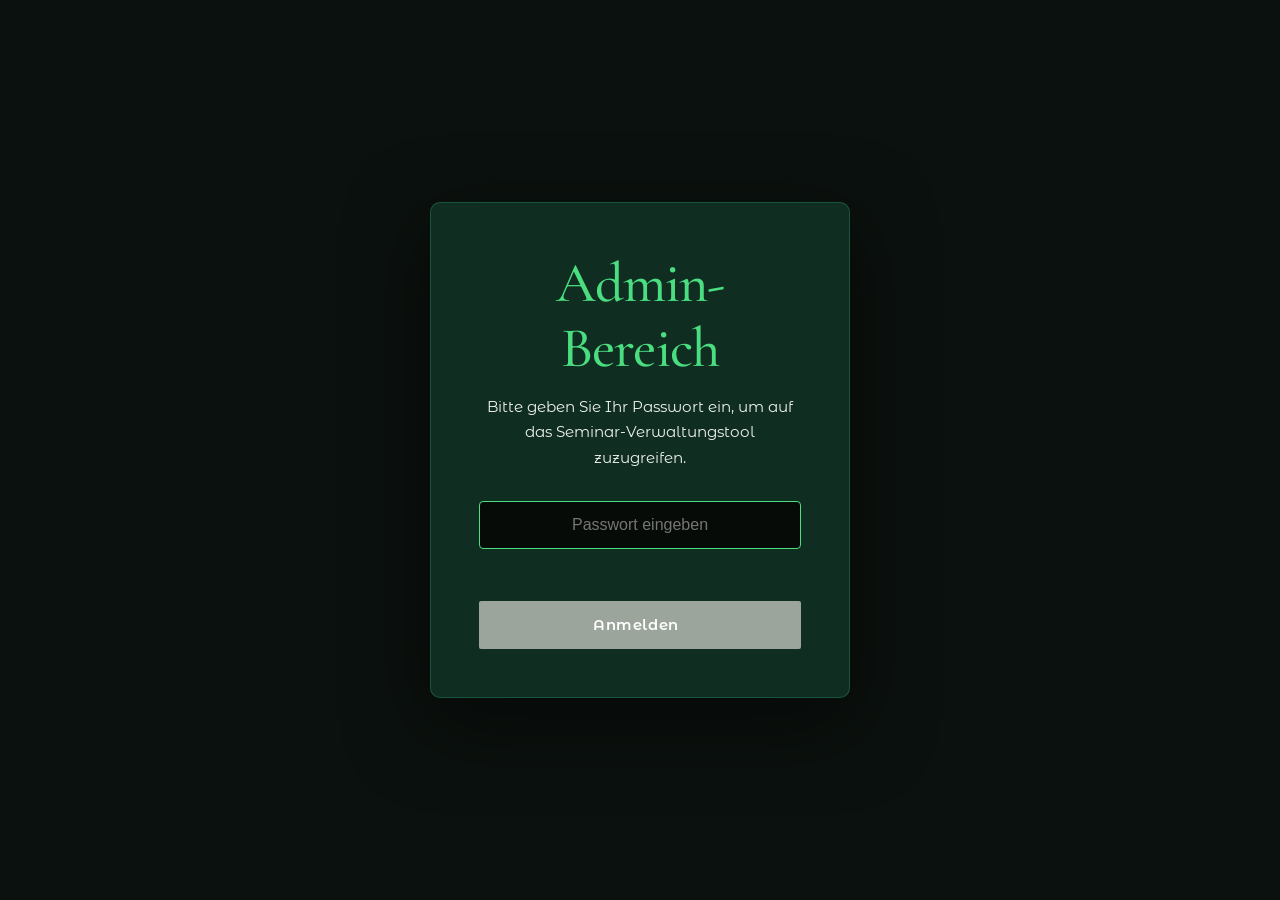
==== commit 9ea41dd9: "feat: Mobile Seminar-Akkordeon, haptischer Gedanken-Stack (Option C), Turnstile Admin-Schutz & SEO S" ====
--- a/admin.html
+++ b/admin.html
@@ -13,6 +13,9 @@
 
     <!-- Stylesheets -->
     <link rel="stylesheet" href="css/style.css">
+
+    <!-- Cloudflare Turnstile Verification -->
+    <script src="https://challenges.cloudflare.com/turnstile/v0/api.js" async defer></script>
 </head>
 <body class="admin-body">
 
@@ -26,6 +29,9 @@
             <p>Bitte geben Sie Ihr Passwort ein, um auf das Seminar-Verwaltungstool zuzugreifen.</p>
             <form id="loginForm">
                 <input type="password" id="password" placeholder="Passwort eingeben" required autofocus autocomplete="current-password">
+                <div style="display: flex; justify-content: center; margin: 16px 0;">
+                    <div class="cf-turnstile" data-sitekey="0x4AAAAAADlxsmrOPF3EvoQb" id="adminTurnstile"></div>
+                </div>
                 <button type="submit" class="btn btn-primary" style="width: 100%;">Anmelden <i data-lucide="unlock"></i></button>
             </form>
             <p id="errorMessage" style="color: #ef4444; margin-top: 16px; font-size: 0.88rem; display: none;">Falsches Passwort. Bitte versuchen Sie es erneut.</p>
--- a/css/style.css
+++ b/css/style.css
@@ -77,6 +77,9 @@
     scroll-padding-top: 100px;
     -webkit-font-smoothing: antialiased;
     -moz-osx-font-smoothing: grayscale;
+    overflow-x: hidden;
+    width: 100%;
+    max-width: 100vw;
 }
 
 body {
@@ -86,6 +89,9 @@
     line-height: 1.7;
     font-size: 1rem;
     overflow-x: hidden;
+    width: 100%;
+    max-width: 100vw;
+    position: relative;
 }
 
 /* --- CUSTOM SCROLLBAR --- */
@@ -611,39 +617,326 @@
     max-width: 440px;
 }
 
+/* --- SECTION 2: HAPTISCHER GEDANKEN-STACK (SCHOLZ & FRIESE UX PRO MAX) --- */
 .wiedererkennung-right {
     display: flex;
     flex-direction: column;
-}
-
-.moment-item {
-    display: grid;
-    grid-template-columns: 48px 1fr;
-    align-items: baseline;
-    gap: 20px;
-    padding: 24px 0;
-    border-bottom: 1px solid var(--color-border);
-}
-
-.moment-item:first-child {
-    border-top: 1px solid var(--color-border);
-}
-
-.moment-num {
-    font-family: var(--font-main);
-    font-size: 1.12rem;
+    width: 100%;
+}
+
+.gedanken-stack-wrapper {
+    width: 100%;
+    max-width: 620px;
+    margin: 0 auto;
+    display: flex;
+    flex-direction: column;
+}
+
+.gedanken-stack-header-hint {
+    display: flex;
+    align-items: center;
+    justify-content: space-between;
+    margin-bottom: 16px;
+    padding: 0 4px;
+}
+
+.gedanken-counter-label {
+    font-family: var(--font-main);
+    font-size: 0.78rem;
     font-weight: 700;
+    text-transform: uppercase;
+    letter-spacing: 0.14em;
+    color: var(--color-text-muted);
+}
+
+.gedanken-counter-val {
+    font-family: var(--font-main);
+    font-size: 0.82rem;
+    font-weight: 600;
     color: var(--color-accent-teal);
     letter-spacing: 0.05em;
 }
 
-.moment-text {
+.gedanken-cards-stack {
+    position: relative;
+    width: 100%;
+    height: 380px;
+    perspective: 1200px;
+    user-select: none;
+    -webkit-user-select: none;
+}
+
+.gedanken-card {
+    position: absolute;
+    top: 0;
+    left: 0;
+    width: 100%;
+    height: 100%;
+    background-color: #FFFFFF;
+    border: 1px solid rgba(35, 39, 37, 0.09);
+    border-radius: 6px;
+    box-shadow: 0 10px 30px rgba(35, 39, 37, 0.05);
+    padding: 36px 36px 30px;
+    display: flex;
+    flex-direction: column;
+    justify-content: space-between;
+    cursor: pointer;
+    transition: transform 0.45s cubic-bezier(0.22, 1, 0.36, 1),
+                opacity 0.45s cubic-bezier(0.22, 1, 0.36, 1),
+                box-shadow 0.3s ease;
+    will-change: transform, opacity;
+}
+
+.gedanken-card:hover {
+    box-shadow: 0 16px 40px rgba(35, 39, 37, 0.08);
+}
+
+/* Layering states */
+.gedanken-card.is-active {
+    transform: translate3d(0, 0, 0) scale(1);
+    opacity: 1;
+    z-index: 5;
+    pointer-events: auto;
+}
+
+.gedanken-card.is-next {
+    transform: translate3d(0, 14px, 0) scale(0.96);
+    opacity: 0.72;
+    z-index: 4;
+    pointer-events: none;
+    background-color: #FAF8F4;
+}
+
+.gedanken-card.is-queued {
+    transform: translate3d(0, 26px, 0) scale(0.92);
+    opacity: 0.4;
+    z-index: 3;
+    pointer-events: none;
+    background-color: #F5F3ED;
+}
+
+.gedanken-card.is-queued-hidden {
+    transform: translate3d(0, 36px, 0) scale(0.88);
+    opacity: 0;
+    z-index: 1;
+    pointer-events: none;
+}
+
+.gedanken-card.is-swiped-left {
+    transform: translate3d(-115%, -10px, 0) rotate(-6deg);
+    opacity: 0;
+    z-index: 6;
+    pointer-events: none;
+}
+
+.gedanken-card.is-swiped-right {
+    transform: translate3d(115%, -10px, 0) rotate(6deg);
+    opacity: 0;
+    z-index: 6;
+    pointer-events: none;
+}
+
+.gedanken-card-inner {
+    height: 100%;
+    display: flex;
+    flex-direction: column;
+    justify-content: space-between;
+}
+
+.gedanken-quote-glyph {
     font-family: var(--font-serif);
-    font-size: clamp(1.35rem, 2vw, 1.85rem);
+    font-size: 3.5rem;
+    line-height: 0.8;
+    color: var(--color-accent-teal);
+    opacity: 0.85;
+    margin-bottom: 8px;
+}
+
+.gedanken-text {
+    font-family: var(--font-serif);
+    font-size: clamp(1.45rem, 2.3vw, 1.85rem);
+    line-height: 1.35;
     font-weight: 500;
-    line-height: 1.35;
-    color: var(--color-anthrazit);
+    color: var(--color-anthrazit);
+    margin: auto 0;
+}
+
+.gedanken-card-action {
+    display: flex;
+    align-items: center;
+    justify-content: flex-end;
+    gap: 8px;
+    padding-top: 18px;
+    border-top: 1px solid rgba(35, 39, 37, 0.06);
+    color: var(--color-text-muted);
+    font-family: var(--font-main);
+    font-size: 0.82rem;
+    font-weight: 500;
+    transition: color 0.2s ease;
+}
+
+.gedanken-card:hover .gedanken-card-action {
+    color: var(--color-accent-teal);
+}
+
+.tap-hint-icon {
+    display: flex;
+    align-items: center;
+    justify-content: center;
+    width: 22px;
+    height: 22px;
+    border-radius: 50%;
+    background-color: rgba(35, 39, 37, 0.04);
+    transition: transform 0.2s ease, background-color 0.2s ease;
+}
+
+.tap-hint-icon svg {
+    width: 13px;
+    height: 13px;
+}
+
+.gedanken-card:hover .tap-hint-icon {
+    transform: translateX(3px);
+    background-color: var(--color-accent-teal);
+    color: #FFFFFF;
+}
+
+/* Final card */
+.final-card-inner {
+    text-align: center;
+    align-items: center;
+    justify-content: center;
+    gap: 16px;
+    padding: 10px 0;
+}
+
+.final-card-tag {
+    display: inline-block;
+    padding: 4px 14px;
+    background-color: var(--color-bg-schlamm);
+    border-radius: var(--radius-xs);
+    font-family: var(--font-main);
+    font-size: 0.74rem;
+    font-weight: 700;
+    letter-spacing: 0.12em;
+    text-transform: uppercase;
+    color: var(--color-anthrazit);
+}
+
+.final-card-title {
+    font-family: var(--font-serif);
+    font-size: clamp(1.7rem, 2.5vw, 2.1rem);
+    line-height: 1.22;
+    color: var(--color-anthrazit);
+    font-weight: 600;
     margin: 0;
+}
+
+.final-card-desc {
+    font-family: var(--font-main);
+    font-size: 0.96rem;
+    line-height: 1.62;
+    color: var(--color-text-muted);
+    max-width: 440px;
+    margin: 0;
+}
+
+.final-card-buttons {
+    display: flex;
+    flex-direction: column;
+    align-items: center;
+    gap: 12px;
+    margin-top: 8px;
+    width: 100%;
+}
+
+.final-card-buttons .btn-sage {
+    padding: 13px 28px;
+    font-size: 0.88rem;
+}
+
+/* Controls & Dashes */
+.gedanken-stack-footer {
+    display: flex;
+    align-items: center;
+    justify-content: space-between;
+    margin-top: 36px;
+    padding: 0 4px;
+}
+
+.gedanken-progress-dashes {
+    display: flex;
+    align-items: center;
+    gap: 6px;
+}
+
+.dash-item {
+    width: 22px;
+    height: 3px;
+    background-color: rgba(35, 39, 37, 0.15);
+    border-radius: 2px;
+    transition: all 0.3s cubic-bezier(0.22, 1, 0.36, 1);
+    cursor: pointer;
+}
+
+.dash-item.active {
+    width: 38px;
+    background-color: var(--color-accent-teal);
+}
+
+.dash-item.completed {
+    background-color: rgba(35, 39, 37, 0.35);
+}
+
+.gedanken-nav-buttons {
+    display: flex;
+    align-items: center;
+    gap: 10px;
+}
+
+.btn-gedanken-ctrl {
+    display: inline-flex;
+    align-items: center;
+    justify-content: center;
+    gap: 8px;
+    height: 40px;
+    padding: 0 16px;
+    background-color: transparent;
+    border: 1px solid rgba(35, 39, 37, 0.15);
+    border-radius: var(--radius-xs);
+    color: var(--color-anthrazit);
+    font-family: var(--font-main);
+    font-size: 0.84rem;
+    font-weight: 600;
+    cursor: pointer;
+    transition: all 0.2s ease;
+}
+
+.btn-gedanken-ctrl svg {
+    width: 15px;
+    height: 15px;
+}
+
+.btn-gedanken-ctrl:hover:not(:disabled) {
+    background-color: #FFFFFF;
+    border-color: var(--color-anthrazit);
+    transform: translateY(-1px);
+}
+
+.btn-gedanken-ctrl:disabled {
+    opacity: 0.35;
+    cursor: not-allowed;
+}
+
+.btn-gedanken-ctrl.primary {
+    background-color: var(--color-anthrazit);
+    color: #FFFFFF;
+    border-color: var(--color-anthrazit);
+}
+
+.btn-gedanken-ctrl.primary:hover:not(:disabled) {
+    background-color: var(--color-btn-sage-hover);
+    border-color: var(--color-btn-sage-hover);
 }
 
 /* --- SECTION 3: KOMBINATION & QUALIFIKATIONEN (SCREENSHOT 3) --- */
@@ -765,17 +1058,30 @@
 
 .services-main-header {
     text-align: left;
-    max-width: 720px;
+    max-width: 860px;
     margin-bottom: clamp(40px, 5vw, 60px);
 }
 
 .services-main-title {
     font-family: var(--font-serif);
-    font-size: clamp(2.6rem, 4.2vw, 3.8rem);
-    font-weight: 500;
-    line-height: 1.15;
+    font-size: clamp(2.4rem, 4.0vw, 3.8rem);
+    font-weight: 400;
+    line-height: 1.2;
     color: var(--color-anthrazit);
     letter-spacing: -0.015em;
+}
+
+.services-title-line {
+    display: block !important;
+    font-weight: 400 !important;
+}
+
+.services-title-focus {
+    display: block !important;
+    font-weight: 400 !important;
+    font-style: normal !important;
+    letter-spacing: -0.01em;
+    white-space: nowrap !important;
 }
 
 .services-pathways-list {
@@ -991,22 +1297,23 @@
 }
 
 .seminar-large-card {
-    background-color: #FFFFFF;
-    border: 1px solid var(--color-border);
+    background-color: #F6F4EE; /* Sanft abgetöntes Natur-Warmweiß/Greige statt grellem Weiß */
+    border: 1px solid rgba(35, 39, 37, 0.1);
     border-radius: var(--radius-xs);
     padding: 32px 28px;
     transition: var(--transition-smooth);
     display: flex;
     flex-direction: column;
     justify-content: space-between;
-    box-shadow: 0 4px 20px rgba(35, 39, 37, 0.03);
+    box-shadow: 0 4px 20px rgba(35, 39, 37, 0.04);
     position: relative;
     min-height: 590px; /* Identical uniform height for all cards in standard unexpanded view */
 }
 
 .seminar-large-card:hover {
+    background-color: #FAF8F3;
     transform: translateY(-4px);
-    box-shadow: var(--shadow-hover);
+    box-shadow: 0 16px 36px rgba(35, 39, 37, 0.07);
     border-color: var(--color-border-accent);
 }
 
@@ -1045,6 +1352,18 @@
     border: 1px solid var(--color-border-subtle);
 }
 
+.seminar-title-row {
+    display: flex;
+    align-items: center;
+    justify-content: space-between;
+    gap: 12px;
+    width: 100%;
+}
+
+.seminar-mobile-toggle {
+    display: none;
+}
+
 .seminar-large-card h3 {
     font-family: var(--font-serif);
     font-size: clamp(1.35rem, 1.8vw, 1.65rem);
@@ -1057,10 +1376,10 @@
     align-items: center;
 }
 
-/* Quotes Container - Crisp, High-Contrast & Highly Readable */
+/* Quotes Container - Harmonisch eingebettet in sanftem Greige-Ton */
 .seminar-quotes-box {
-    background-color: #F8F9F8;
-    border: 1px solid rgba(25, 32, 29, 0.09);
+    background-color: rgba(237, 234, 227, 0.55);
+    border: 1px solid rgba(35, 39, 37, 0.08);
     border-left: 4px solid var(--color-accent-teal);
     padding: 12px 18px;
     border-radius: 0 var(--radius-xs) var(--radius-xs) 0;
@@ -2556,137 +2875,9 @@
         padding-right: 28px;
     }
 
-    /* Hero Section */
-    .hero-section {
-        padding-top: 140px;
-        padding-bottom: 60px;
-    }
-
-    .hero-grid {
-        grid-template-columns: 1fr;
-        gap: 40px;
-    }
-
-    .hero-slider-wrapper {
-        height: 380px;
-    }
-
-    .hero-content-col {
-        padding-left: 0;
-        max-width: 720px;
-    }
-
-    /* Wiedererkennung (Momente) */
-    .wiedererkennung-grid {
-        grid-template-columns: 1fr;
-        gap: 44px;
-    }
-
-    .wiedererkennung-left {
-        position: static;
-        top: auto;
-        max-width: 100%;
-    }
-
-    /* Kombination & Qualifikationen */
-    .combination-grid {
-        grid-template-columns: 1fr;
-        gap: 40px;
-    }
-
-    .combination-left {
-        padding-right: 0;
-    }
-
-    /* Mein Angebot / Pathways */
-    .service-pathway-row,
-    .service-pathway-row.reverse {
-        grid-template-columns: 1fr 1fr;
-        gap: 36px;
-    }
-
-    /* Seminar Cards Grid */
-    .seminar-cards-grid {
-        grid-template-columns: 1fr;
-        gap: 28px;
-    }
-
-    .seminar-large-card,
-    .seminar-large-card:not(.is-expanded) {
-        min-height: auto !important;
-        height: auto !important;
-    }
-
-    .seminar-large-card:last-child:nth-child(odd) {
-        grid-column: auto;
-        max-width: 100%;
-        margin: 0;
-    }
-
-    .seminar-card-header {
-        min-height: auto;
-    }
-
-    .seminar-quotes-box {
-        min-height: auto;
-    }
-
-    /* Zielgruppe / Audience */
-    .audience-grid {
-        grid-template-columns: repeat(2, 1fr);
-        gap: 24px;
-    }
-
-    /* Über mich / About */
-    .about-grid {
-        grid-template-columns: 1fr;
-        gap: 48px;
-    }
-
-    .about-image-wrapper {
-        height: 440px;
-        order: -1;
-    }
-
-    /* Testimonials */
-    .testimonials-grid {
-        grid-template-columns: repeat(2, 1fr);
-        gap: 24px;
-    }
-
-    /* Kontakt */
-    .contact-grid {
-        grid-template-columns: 1fr;
-        gap: 48px;
-    }
-
-    /* Footer */
-    .footer-grid {
-        grid-template-columns: 1.4fr 1fr 1fr;
-        gap: 40px;
-    }
-
-    .footer-column:last-child {
-        grid-column: span 3;
-    }
-}
-
-/* --------------------------------------------------------------------------
-   2. SMARTPHONES & TABLETS PORTRAIT (<= 768px)
-   -------------------------------------------------------------------------- */
-@media (max-width: 768px) {
-    :root {
-        --section-padding: 60px 0;
-    }
-
-    .container {
-        padding-left: 20px;
-        padding-right: 20px;
-    }
-
-    /* Header & Mobile Drawer Navigation */
+    /* Header & Navigation on Tablets (<= 1024px) */
     .header {
-        padding: 12px 0;
+        padding: 14px 0;
     }
 
     .header.scrolled {
@@ -2694,11 +2885,11 @@
     }
 
     .logo img {
-        height: 50px;
+        height: 58px;
     }
 
     .header.scrolled .logo img {
-        height: 44px;
+        height: 48px;
     }
 
     .nav-right-ctas {
@@ -2740,9 +2931,9 @@
     .nav-menu {
         position: fixed;
         top: 0;
-        right: -100%;
+        right: 0;
         width: 84%;
-        max-width: 320px;
+        max-width: 340px;
         height: 100vh;
         height: 100dvh;
         background-color: #FAF8F5;
@@ -2752,14 +2943,21 @@
         align-items: stretch;
         padding: 96px 28px 40px;
         box-shadow: -10px 0 35px rgba(25, 32, 29, 0.15);
-        transition: right 0.35s cubic-bezier(0.22, 1, 0.36, 1);
+        transform: translateX(105%);
+        visibility: hidden;
+        pointer-events: none;
+        opacity: 0;
+        transition: transform 0.35s cubic-bezier(0.22, 1, 0.36, 1), opacity 0.25s ease, visibility 0.35s ease;
         z-index: 1050;
         overflow-y: auto;
         gap: 0;
     }
 
     .nav-menu.active {
-        right: 0;
+        transform: translateX(0);
+        visibility: visible;
+        pointer-events: auto;
+        opacity: 1;
     }
 
     .nav-menu li {
@@ -2799,6 +2997,156 @@
 
     /* Hero Section */
     .hero-section {
+        padding-top: 140px;
+        padding-bottom: 60px;
+    }
+
+    .hero-grid {
+        grid-template-columns: 1fr;
+        gap: 40px;
+    }
+
+    .hero-slider-wrapper {
+        height: 380px;
+    }
+
+    .hero-content-col {
+        padding-left: 0;
+        max-width: 720px;
+    }
+
+    /* Wiedererkennung (Momente) */
+    .wiedererkennung-grid {
+        grid-template-columns: 1fr;
+        gap: 44px;
+    }
+
+    .wiedererkennung-left {
+        position: static;
+        top: auto;
+        max-width: 100%;
+    }
+
+    /* Kombination & Qualifikationen */
+    .combination-grid {
+        grid-template-columns: 1fr;
+        gap: 40px;
+    }
+
+    .combination-left {
+        padding-right: 0;
+    }
+
+    /* Mein Angebot / Pathways */
+    .service-pathway-row,
+    .service-pathway-row.reverse {
+        grid-template-columns: 1fr 1fr;
+        gap: 36px;
+    }
+
+    /* Seminar Cards Grid */
+    .seminar-cards-grid {
+        grid-template-columns: 1fr;
+        gap: 28px;
+    }
+
+    .seminar-large-card,
+    .seminar-large-card:not(.is-expanded) {
+        min-height: auto !important;
+        height: auto !important;
+    }
+
+    .seminar-large-card:last-child:nth-child(odd) {
+        grid-column: auto;
+        max-width: 100%;
+        margin: 0;
+    }
+
+    .seminar-card-header {
+        min-height: auto;
+    }
+
+    .seminar-quotes-box {
+        min-height: auto;
+    }
+
+    /* Zielgruppe / Audience */
+    .audience-grid {
+        grid-template-columns: repeat(2, 1fr);
+        gap: 24px;
+    }
+
+    /* Über mich / About */
+    .about-grid {
+        grid-template-columns: 1fr;
+        gap: 48px;
+    }
+
+    .about-image-wrapper {
+        height: 440px;
+        order: -1;
+    }
+
+    /* Testimonials */
+    .testimonials-grid {
+        grid-template-columns: repeat(2, 1fr);
+        gap: 24px;
+    }
+
+    /* Kontakt */
+    .contact-grid {
+        grid-template-columns: 1fr;
+        gap: 48px;
+    }
+
+    /* Footer */
+    .footer-grid {
+        grid-template-columns: 1.4fr 1fr 1fr;
+        gap: 40px;
+    }
+
+    .footer-column:last-child {
+        grid-column: span 3;
+    }
+}
+
+/* --------------------------------------------------------------------------
+   2. SMARTPHONES & TABLETS PORTRAIT (<= 768px)
+   -------------------------------------------------------------------------- */
+@media (max-width: 768px) {
+    :root {
+        --section-padding: 60px 0;
+    }
+
+    .container {
+        padding-left: 20px;
+        padding-right: 20px;
+    }
+
+    /* Header & Mobile Navigation (Smartphones <= 768px) */
+    .header {
+        padding: 12px 0;
+    }
+
+    .header.scrolled {
+        padding: 10px 0;
+    }
+
+    .logo img {
+        height: 50px;
+    }
+
+    .header.scrolled .logo img {
+        height: 44px;
+    }
+
+    .nav-menu {
+        max-width: 300px;
+        padding: 86px 24px 36px;
+    }
+
+    /* Hero Section */
+    .hero-section {
         padding-top: 105px;
         padding-bottom: 50px;
     }
@@ -2878,19 +3226,68 @@
         line-height: 1.65;
     }
 
-    .moment-item {
-        grid-template-columns: 36px 1fr;
+    /* Wiedererkennung - Gedanken-Stack Mobile (Scholz & Friese UX Pro Max) */
+    .gedanken-stack-wrapper {
+        max-width: 100%;
+    }
+
+    .gedanken-cards-stack {
+        height: 350px;
+    }
+
+    .gedanken-card {
+        padding: 24px 22px 20px;
+        border-radius: var(--radius-xs);
+    }
+
+    .gedanken-quote-glyph {
+        font-size: 2.8rem;
+        margin-bottom: 2px;
+    }
+
+    .gedanken-text {
+        font-size: clamp(1.18rem, 4.5vw, 1.38rem);
+        line-height: 1.35;
+    }
+
+    .gedanken-card-action {
+        padding-top: 14px;
+        font-size: 0.78rem;
+    }
+
+    .final-card-title {
+        font-size: 1.45rem;
+        line-height: 1.25;
+    }
+
+    .final-card-desc {
+        font-size: 0.88rem;
+        line-height: 1.55;
+    }
+
+    .gedanken-stack-footer {
+        margin-top: 24px;
+        flex-wrap: wrap;
         gap: 14px;
-        padding: 16px 0;
-    }
-
-    .moment-num {
-        font-size: 1.0rem;
-    }
-
-    .moment-text {
-        font-size: clamp(1.1rem, 4.2vw, 1.32rem);
-        line-height: 1.4;
+    }
+
+    .gedanken-progress-dashes {
+        gap: 4px;
+    }
+
+    .dash-item {
+        width: 16px;
+        height: 3px;
+    }
+
+    .dash-item.active {
+        width: 28px;
+    }
+
+    .btn-gedanken-ctrl {
+        height: 38px;
+        padding: 0 14px;
+        font-size: 0.82rem;
     }
 
     /* Quote Section (Philosophie) */
@@ -2971,19 +3368,22 @@
 
     .seminar-cards-grid {
         grid-template-columns: 1fr;
-        gap: 20px;
+        gap: 12px;
     }
 
     .seminar-large-card {
-        padding: 26px 20px;
+        padding: 16px 18px;
         border-radius: var(--radius-xs);
+        border: 1px solid rgba(35, 39, 37, 0.1);
+        background-color: #FFFFFF;
+        transition: all 0.3s cubic-bezier(0.22, 1, 0.36, 1);
         min-height: auto !important;
         height: auto !important;
-    }
-
-    .seminar-large-card:not(.is-expanded) {
-        min-height: auto !important;
-        height: auto !important;
+        cursor: pointer;
+    }
+
+    .seminar-large-card:hover {
+        border-color: rgba(35, 39, 37, 0.2);
     }
 
     .seminar-large-card:last-child:nth-child(odd) {
@@ -2994,54 +3394,133 @@
 
     .seminar-card-header {
         min-height: auto;
+        margin-bottom: 0;
+    }
+
+    .seminar-title-row {
+        display: flex;
+        align-items: center;
+        justify-content: space-between;
+        gap: 12px;
+        width: 100%;
     }
 
     .seminar-large-card h3 {
+        font-family: var(--font-serif);
+        font-size: 1.15rem;
+        font-weight: 600;
+        line-height: 1.35;
+        color: var(--color-anthrazit);
+        margin: 0;
         min-height: auto;
-        font-size: 1.32rem;
-        line-height: 1.25;
+        flex: 1;
+    }
+
+    .seminar-mobile-toggle {
+        display: flex;
+        align-items: center;
+        justify-content: center;
+        width: 32px;
+        height: 32px;
+        border-radius: 50%;
+        background-color: rgba(35, 39, 37, 0.04);
+        color: var(--color-anthrazit);
+        flex-shrink: 0;
+        transition: transform 0.3s ease, background-color 0.25s ease, color 0.25s ease;
+    }
+
+    .seminar-mobile-toggle svg {
+        width: 16px;
+        height: 16px;
+        transition: transform 0.3s ease;
+    }
+
+    /* By default on mobile: ONLY THE TITLE IS VISIBLE! */
+    .seminar-large-card:not(.is-mobile-open) .seminar-card-badge,
+    .seminar-large-card:not(.is-mobile-open) .seminar-quotes-box,
+    .seminar-large-card:not(.is-mobile-open) .seminar-card-teaser-wrapper,
+    .seminar-large-card:not(.is-mobile-open) .seminar-card-details-wrapper,
+    .seminar-large-card:not(.is-mobile-open) .seminar-card-footer {
+        display: none !important;
+    }
+
+    /* When expanded on mobile: show full content smoothly! */
+    .seminar-large-card.is-mobile-open {
+        padding: 22px 20px 22px;
+        border-color: var(--color-accent-teal);
+        box-shadow: 0 10px 30px rgba(35, 39, 37, 0.06);
+        cursor: default;
+    }
+
+    .seminar-large-card.is-mobile-open .seminar-card-header {
+        margin-bottom: 12px;
+    }
+
+    .seminar-large-card.is-mobile-open .seminar-card-badge {
+        display: inline-block !important;
         margin-bottom: 10px;
     }
 
-    .seminar-quotes-box {
+    .seminar-large-card.is-mobile-open .seminar-mobile-toggle {
+        background-color: var(--color-accent-teal);
+        color: #FFFFFF;
+    }
+
+    .seminar-large-card.is-mobile-open .seminar-mobile-toggle svg {
+        transform: rotate(180deg);
+    }
+
+    .seminar-large-card.is-mobile-open .seminar-quotes-box {
+        display: block !important;
         min-height: auto;
         padding: 14px 16px;
         margin: 12px 0 16px;
     }
 
-    .seminar-quotes-list li {
+    .seminar-large-card.is-mobile-open .seminar-quotes-list li {
         font-size: 0.9rem;
         line-height: 1.5;
     }
 
-    .seminar-card-teaser-wrapper {
+    .seminar-large-card.is-mobile-open .seminar-card-teaser-wrapper {
+        display: block !important;
         min-height: auto;
-    }
-
-    .seminar-card-desc {
+        margin-bottom: 14px;
+    }
+
+    .seminar-large-card.is-mobile-open .seminar-card-desc {
         font-size: 0.92rem;
         line-height: 1.62;
     }
 
-    .seminar-card-footer {
+    .seminar-large-card.is-mobile-open .seminar-card-details-wrapper {
+        display: block !important;
+        opacity: 1 !important;
+        grid-template-rows: 1fr !important;
+        margin-bottom: 14px;
+    }
+
+    .seminar-large-card.is-mobile-open .seminar-card-footer {
+        display: flex !important;
         flex-direction: column;
         align-items: stretch;
         gap: 10px;
         padding-top: 16px;
-    }
-
-    .btn-toggle-seminar {
-        width: 100%;
-        justify-content: center;
-        padding: 10px 16px;
-        font-size: 0.86rem;
-    }
-
-    .seminar-card-footer .service-contact-link {
+        border-top: 1px solid rgba(35, 39, 37, 0.08);
+    }
+
+    .seminar-large-card.is-mobile-open .btn-toggle-seminar {
+        display: none !important;
+    }
+
+    .seminar-large-card.is-mobile-open .service-contact-link {
         width: 100%;
         justify-content: center;
         text-align: center;
-        padding: 10px 0;
+        padding: 12px 18px;
+        background-color: var(--color-bg-sand);
+        border-radius: var(--radius-xs);
+        font-weight: 600;
     }
 
     #seminarActionWrapper .btn-sage {
@@ -3302,6 +3781,10 @@
         margin-bottom: 36px;
     }
 
+    .footer-column:last-child {
+        grid-column: auto !important;
+    }
+
     .footer-column h4 {
         margin-bottom: 16px;
     }
